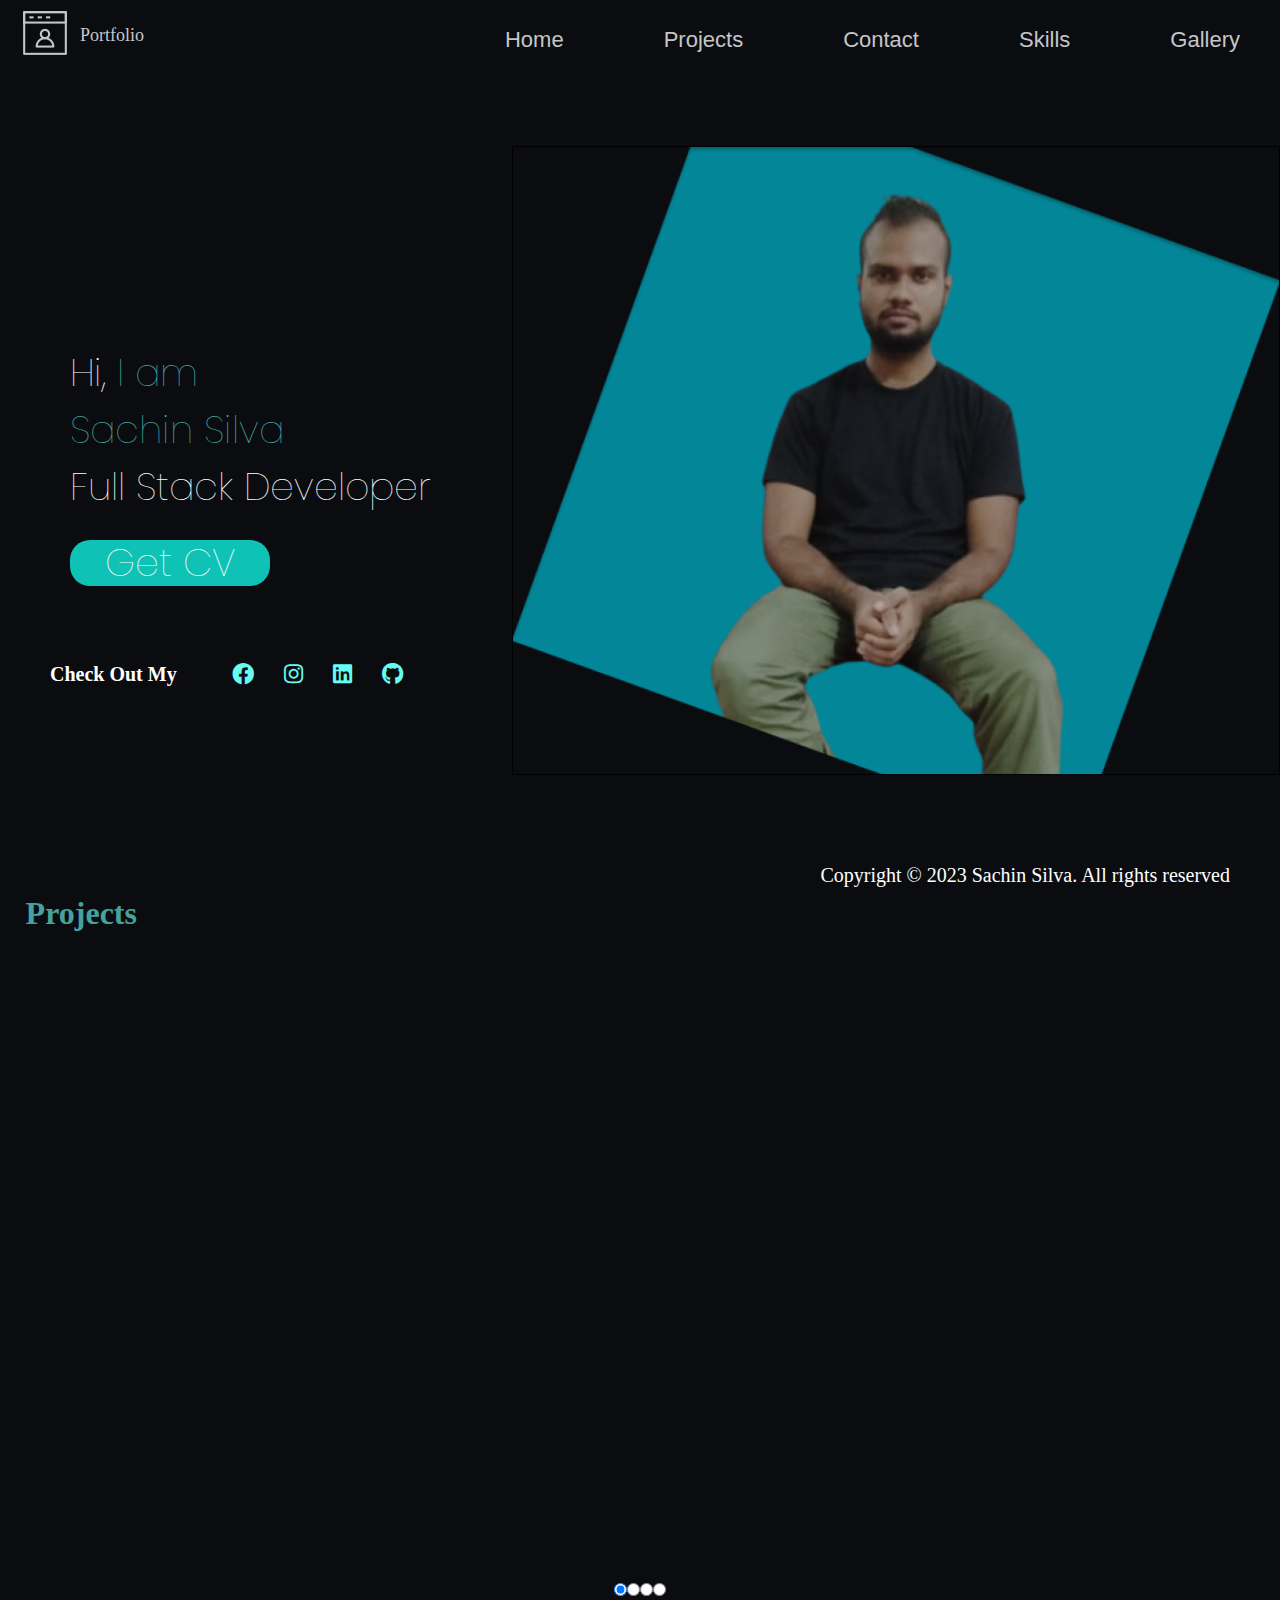
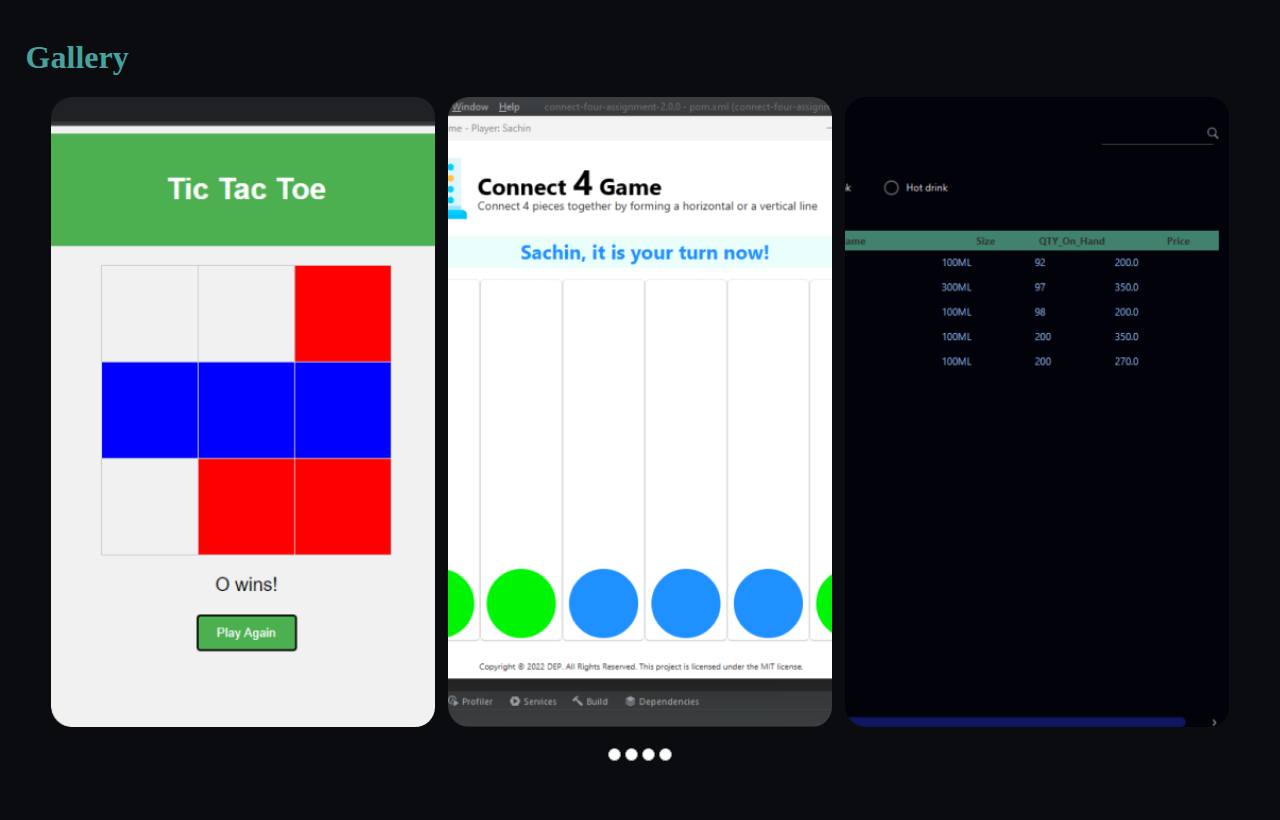
==== index.html @ 9d621dbd "fixed a bug" ====
<!DOCTYPE html>
<html>
<head>

    <meta charset="UTF-8">
    <meta name="viewport"
          content="width=device-width, user-scalable=no, initial-scale=1.0, maximum-scale=1.0, minimum-scale=1.0">
    <meta http-equiv="X-UA-Compatible" content="ie=edge">
    <title>My Profile</title>
    <!--    animate cs-->
    <link
            rel="stylesheet"
            href="https://cdnjs.cloudflare.com/ajax/libs/animate.css/4.1.1/animate.min.css"
    />
    <!--    aos animation-->
    <link href="https://unpkg.com/aos@2.3.1/dist/aos.css" rel="stylesheet">
    <!--    font awesome lib-->
    <link rel="stylesheet" href="assets/lib/fontawesome-free-6.4.0-web/css/all.css">
    <link rel="stylesheet" href="normalize.css">
    <link rel="stylesheet" type="text/css" href="index.css"/>
</head>
<body>
<header class="navbar-section">
    <div class="portfolio-icon">
        <div class="icon-container">
            <img
                    src="assets/icons/icons8-portfolio-website-50.png"
                    alt="portfolio-icon"
            />
        </div>
        <div class="icon-container">
            <h3>Portfolio</h3>
        </div>
    </div>
    <div class="navbar">
        <ul class="nav-links">
            <li>
                <span><a href="#home">Home</a></span>
            </li>
            <li>
                <span><a href="#projects">Projects</a></span>
            </li>
            <li>
                <span><a href="#contact-me">Contact</a></span>
            </li>
            <li>
                <span><a href="#skills">Skills</a></span>
            </li>
            <li>
                <span><a href="#gallery">Gallery</a></span>
            </li>
        </ul>
        <div class="hamburger">
            <div class="line1"></div>
            <div class="line2"></div>
            <div class="line3"></div>
        </div>
    </div>
    <div class="half-screen-menu">
        <ul class="menu-links">
            <li><a href="#home">Home</a></li>
            <li><a href="#projects">Projects</a></li>
            <li><a href="#contact-me">Contact</a></li>
            <li><a href="#skills">Skills</a></li>
            <li><a href="#gallery">Gallery</a></li>
        </ul>
    </div>
</header>

<main>
    <div id="home" class="content">
        <div class="home">
            <section class="left-section ">
                <h1 class="item item-text animate__slideInLeft">Hi, <span class="name ">I am <br>Sachin Silva</span>
                    <br>
                    Full Stack Developer</h1>
                <button class="get-cv item">Get CV</button>
                <p class="description item">
                    A passionate full stack developer <br>
                    from Sri Lanka.
                </p>

                <section class="bottom-section">
                    <div class="icons">
                        <h1 class="check-out">Check Out My</h1>
                        <ul class="social">
                            <li><a target="_blank"
                                   href="https://www.facebook.com/sachiya.sachiyaevil?mibextid=ZbWKwL"><i
                                    class="icon-item fa-brands fa-facebook"></i></a></li>
                            <li><a target="_blank" href="#"><i class="icon-item fa-brands fa-instagram"></i></a></li>
                            <li><a target="_blank" href="#"><i class="icon-item fa-brands fa-linkedin"></i></a></li>
                            <li><a target="_blank" href="https://github.com/SachinSilva99"><i
                                    class="icon-item fa-brands fa-github"></i></a></li>
                        </ul>
                    </div>
                </section>
            </section>
            <section class="right-section"></section>
            <div class="iconss">

                <ul class="social">
                    <li><a target="_blank" href="https://www.facebook.com/sachiya.sachiyaevil?mibextid=ZbWKwL"><i
                            class="icon-item fa-brands fa-facebook"></i></a></li>
                    <li><a target="_blank" href="#"><i class="icon-item fa-brands fa-instagram"></i></a></li>
                    <li><a target="_blank" href="#"><i class="icon-item fa-brands fa-linkedin"></i></a></li>
                    <li><a target="_blank" href="https://github.com/SachinSilva99"><i
                            class="icon-item fa-brands fa-github"></i></a></li>
                </ul>
            </div>
        </div>

    </div>
    <div id="projects" class="content">
        <section class="project-section">
            <h1 class="head-topic">Projects</h1>
            <div class="all-projects" data-aos="fade-right">
                <div class="project">
                    <img class="img" src="assets/projects/restaurantmanagement.png" loading="lazy" alt="restaurantApp">
                    <h1 class="project-topic">Restaurant Management
                        System</h1>
                    <p class="project-des">
                        Stand Alone Application created
                        using javafx and mysql. This is the
                        project I did for my first semester
                        Final.
                    </p>
                    <div class="footer-section">
                        <div class="view-code">View Code</div>
                        <div class="live-code">Live</div>
                    </div>
                </div>
                <div class="project">
                    <img class="img" src="assets/projects/4sconnect.png" loading="lazy" alt="4sconnect">
                    <h1 class="project-topic">4’s Connect Game</h1>
                    <p class="project-des">
                        Stand Alone Application created using javafx.
                        It’s an assignment in OOP module where it has human vs smart AI Player
                    </p>
                    <div class="footer-section">
                        <div class="view-code">View Code</div>
                        <div class="live-code">Live</div>
                    </div>
                </div>
                <div class="project">
                    <img class="img" src="assets/projects/sms.png" loading="lazy" alt="sms">
                    <h1 class="project-topic">Student Management System</h1>
                    <p class="project-des">
                        Terminal Application built using java 1.8 which as an assignment to do
                        for the module Programming Fundamentals.
                    </p>
                    <div class="footer-section">
                        <div class="view-code">View Code</div>
                        <div class="live-code">Live</div>
                    </div>
                </div>
                <div class="project">
                    <img class="img" src="assets/projects/tictactoe.png" loading="lazy" alt="tictactoe">
                    <h1 class="project-topic">Tic Tac Toe</h1>
                    <p class="project-des">
                        I build this web game just to practice and develop my skills in
                        HTML, CSS and JavaScript.
                    </p>
                    <div class="footer-section">
                        <div class="view-code">View Code</div>
                        <div class="live-code">Live</div>
                    </div>
                </div>
                <div class="project">

                    <img class="img" src="assets/projects/tictactoe.png" loading="lazy" alt="tictactoe">
                    <h1 class="project-topic">test 1</h1>
                    <p class="project-des">
                        I build this web game just to practice and develop my skills in
                        HTML, CSS and JavaScript.
                    </p>
                    <div class="footer-section">
                        <div class="view-code">View Code</div>
                        <div class="live-code">Live</div>
                    </div>
                </div>
                <div class="project">
                    <img class="img" src="assets/projects/tictactoe.png" loading="lazy" alt="tictactoe">
                    <h1 class="project-topic">Tes 2</h1>
                    <p class="project-des">
                        I build this web game just to practice and develop my skills in
                        HTML, CSS and JavaScript.
                    </p>
                    <div class="footer-section">
                        <div class="view-code">View Code</div>
                        <div class="live-code">Live</div>
                    </div>
                </div>
            </div>
            <div class="project-buttons">
                <input class="project-button" type="radio" name="p-btn1" id="p-btn1" checked>
                <input class="project-button" type="radio" name="p-btn1" id="p-btn2">
                <input class="project-button" type="radio" name="p-btn1" id="p-btn3">
                <input class="project-button" type="radio" name="p-btn1" id="p-btn4">
            </div>

        </section>

    </div>
    <div class="content" id="contact-me">
        <div class="contact-me">
            <div class="contact-left" data-aos="fade-right"></div>
            <div class="contact-right" data-aos="fade-left">
                <h1 class="contact-text">Contact Me</h1>
                <form action="#" class="fields">
                    <input class="c-fname field" type="text" placeholder="your first name*">
                    <input class="c-lname field" type="text" placeholder="your last name*">
                    <input class="c-phone-number field" type="tel" placeholder="phone number*">
                    <input class="c-email field" type="email" placeholder="phone email*">
                    <textarea class="field" name="message" id="message" cols="30" rows="10"
                              placeholder="your message*"></textarea>
                    <input type="submit" class="submit" value="Submit">
                </form>
            </div>
        </div>
    </div>
    <div class="content" id="skills">
        <div class="skills">
            <h1 id="skills-head" class="head-topic">Skills</h1>
            <div class="skills-section">
                <div class="left-skills" data-aos="fade-right">

                    <label for="html" class="skill-bar-text">HTML</label>
                    <div class="progress-bar-wrapper">
                        <progress id="html" value="100" max="100" class="skill-bar"></progress>
                        <span class="progress-label">100%</span>
                    </div>
                    <label for="css" class="skill-bar-text">CSS</label>
                    <div class="progress-bar-wrapper">
                        <progress id="css" value="90" max="100" class="skill-bar"></progress>
                        <span class="progress-label">90%</span>
                    </div>
                    <label for="js" class="skill-bar-text">JavaScript</label>
                    <div class="progress-bar-wrapper">
                        <progress id="js" value="80" max="100" class="skill-bar"></progress>
                        <span class="progress-label">80%</span>
                    </div>
                    <label for="java" class="skill-bar-text">Java</label>
                    <div class="progress-bar-wrapper">
                        <progress id="java" value="90" max="100" class="skill-bar"></progress>
                        <span class="progress-label">90%</span>
                    </div>
                    <label for="python" class="skill-bar-text">Java</label>
                    <div class="progress-bar-wrapper">
                        <progress id="python" value="70" max="100" class="skill-bar"></progress>
                        <span class="progress-label">70%</span>
                    </div>
                    <label for="GIT" class="skill-bar-text">Java</label>
                    <div class="progress-bar-wrapper">
                        <progress id="GIT" value="90" max="100" class="skill-bar"></progress>
                        <span class="progress-label">90%</span>
                    </div>

                </div>
                <div class="right-skills" data-aos="fade-left">
                    <h1 class="skill-topic">Frameworks</h1>
                    <label for="springboot" class="skill-bar-text">Springboot</label>
                    <div class="progress-bar-wrapper">
                        <progress id="springboot" value="80" max="100" class="skill-bar"></progress>
                        <span class="progress-label">80%</span>
                    </div>
                    <label for="Angular" class="skill-bar-text">Angular</label>
                    <div class="progress-bar-wrapper">
                        <progress id="Angular" value="80" max="100" class="skill-bar"></progress>
                        <span class="progress-label">80%</span>
                    </div>
                    <label for="React" class="skill-bar-text">React</label>
                    <div class="progress-bar-wrapper">
                        <progress id="React" value="80" max="100" class="skill-bar"></progress>
                        <span class="progress-label">80%</span>
                    </div>
                    <h1 class="skill-topic">Databases</h1>
                    <label for="MySQL" class="skill-bar-text">MySQL</label>
                    <div class="progress-bar-wrapper">
                        <progress id="MySQL" value="90" max="100" class="skill-bar"></progress>
                        <span class="progress-label">90%</span>
                    </div>
                    <label for="MongoDB" class="skill-bar-text">MongoDB</label>
                    <div class="progress-bar-wrapper">
                        <progress id="MongoDB" value="80" max="100" class="skill-bar"></progress>
                        <span class="progress-label">80%</span>
                    </div>
                </div>
            </div>
        </div>
    </div>
    <div class="content" id="gallery">
        <div class="gallery">
            <h1 class="head-topic" id="gallery-head-topic">Gallery</h1>
            <div class="gallery-pics">
                <div class="gallery-item"></div>
                <div class="gallery-item"></div>
                <div class="gallery-item"></div>
            </div>
            <div class="gallery-buttons">
                <input type="radio" name="g-btn1" id="g-btn1">
                <input type="radio" name="g-btn2" id="g-btn2">
                <input type="radio" name="g-btn3" id="g-btn3">
                <input type="radio" name="g-btn4" id="g-btn4">
            </div>
        </div>
    </div>
</main>
<footer class="footer">
    <span class="footer-text">Copyright © 2023 Sachin Silva. All rights reserved</span>
</footer>
<!--aos js-->
<script src="https://unpkg.com/aos@2.3.1/dist/aos.js"></script>
<script src="/assets/lib/jquery.js"></script>
<script>
    const hamburger = document.querySelector('.hamburger');
    const halfScreenMenu = document.querySelector('.half-screen-menu');
    const menuLinks = document.querySelectorAll('.menu-links li a');

    hamburger.addEventListener('click', function () {
        halfScreenMenu.classList.toggle('active');
    });
    menuLinks.forEach(function (menuLink) {
        menuLink.addEventListener('click', function () {
            halfScreenMenu.classList.remove('active');
            hamburger.classList.remove('open');
        });
    });
    $(document).ready(function() {
        $('.project').hide();
        $('.project').slice(0, 4).show();

        $('.project-button').on('click', function() {
            const index = $('.project-button').index(this);
            const startIndex = index * 4;
            const endIndex = startIndex + 4;
            $('.project').hide();
            $('.project').slice(startIndex, endIndex).show();
        });
    });
</script>
<!--init aos-->
<script>
    AOS.init();
</script>
</body>
</html>
---- index.css ----
@import url('https://fonts.googleapis.com/css2?family=Poppins&display=swap');

::selection {
    background-color: #0c948a;
    color: black;
}
h1 {
    color: #c5c6c7;
}
.iconss{
    display: none;
}
body {
    margin: 0;
    padding: 0;
    display: flex;
    flex-direction: column;
    min-height: 100vh;
    background-color: #0b0c10;
    font-family: "Roboto", serif;
}

body::-webkit-scrollbar {
    width: 10px;
}

body::-webkit-scrollbar-track {
    background-color: #232F3E;
}

body::-webkit-scrollbar-thumb {
    background-color: #1F4788;
    border-radius: 5px;
}

/*nav start------------------------------------------------*/
.navbar-section {
    z-index: 999;
    position: fixed;
    top: 0;
    left: 0;
    width: 100%;
    height: 70px;
    line-height: 50px;
    display: flex;
    flex-direction: row;
    background-color: #0b0c10;

}

.portfolio-icon {
    /* # border: 1px solid red; */
    display: flex;
    justify-items: center;
    align-items: center;
    padding: 10px;
}

.icon-container {
    padding-left: 10px;
}

.icon-container > img {
    padding-top: 15px;
}

.icon-container > h3 {
    color: #C5C6C7;
    font: 36px roboto;
}
.icon-item{
    color: #66fcf1;
}
.icon-item:hover{
    color: #0c948a;
}

.navbar {
    width: 100%;
}

ul {
    height: 100%;
    width: 100%;
    display: flex;
    list-style: none;
    align-items: center;
    justify-content: flex-end;
}

.navbar > ul > li {
    padding-right: 5em;
    padding-left: 20px;
    padding-bottom: 20px;
    transition: 0.2s ease-in-out;
}

a {
    color: #C5C6C7;
    text-decoration: none;
    font-size: 32px;
    font-family: 'Roboto', sans-serif;
}

.navbar > ul > li:hover > span > a {
    color: #66fcf1;
}

/*nav end------------------------------------------------*/

main {
    flex-grow: 1;
    display: flex;
    flex-direction: column;
    align-items: stretch;
    padding-top: 70px;
    overflow: hidden;
}

.content {
    flex-grow: 1;
    height: calc(
            100vh - 120px
    );
    display: flex;
}

.hamburger {
    display: none;
    cursor: pointer;
    width: 50px;
    height: 50px;
    background-image: url("assets/icons/icons8-menu-50.png");
}


/*home start---------------------------------*/
.home {
    display: flex;
    flex-direction: row;
    width: 100%;
}

.left-section {
    width: 40%;
    display: flex;
    justify-content: center;
    flex-direction: column;
    gap: 0;
}

.item {
    font-size: 48px;
    margin-left: 70px;
    font-weight: lighter;
    font-family: 'Poppins', sans-serif;
    color: #FFFFFF;
    margin-bottom: 30px;

}

.description {
    font-size: xx-large;
    color: #FFFFFF;
}

.name {
    color: #45A29E;
}

.item-text {
    line-height: 1.5;
    padding-bottom: 10px;
}


.get-cv {
    border: none;
    width: 200px;
    border-radius: 20px;
    color: #FFFFFF;
    background-color: #0EC2B5;
}

.get-cv:hover {
    background-color: #0c948a;
}


.item-text {
    flex-shrink: 0;
}

.right-section {
    display: flex;
    width: 60vw;
    background-image: url("assets/images/img.png");
    background-repeat: no-repeat;
    background-size: contain;
    background-position: center;
}

.bottom-section {
    width: 100%;
    position: relative;
}

.icons {
    display: flex;
    flex-direction: row;
    position: absolute;
    top: 100px;
    left: 0;
}

.icons > h1 {
    width: max-content;
}

.social > li {
    margin: 15px;
}


.check-out {
    color: #FFFFFF;
    display: flex;
    align-items: center;
    justify-content: center;
    text-align: center;
    margin-left: 50px;
    flex-shrink: 0; /* Prevent the h1 element from shrinking */
}

/*home  end---------------------------------*/
/*projects  start---------------------------------*/
.project-section {
    display: flex;
    flex-direction: column;
}

.head-topic {
    font-size: xxx-large;
    margin-top: 4%;
    margin-left: 2%;
    color: #45A29E;
}

.all-projects {
    display: flex;
    flex-direction: row;
    width: 100vw;
    height: 70vh;
    align-items: center;
    justify-content: center;
    gap: 10px;
}

.project {
    width: 23vw;
    height: 65vh;
    background-color: #0EC2B5;
    border-radius: 20px;
    display: flex;
    flex-direction: column;
}

.img {
    width: 100%;
    background-image: url("assets/projects/restaurantmanagement.png");
    background-repeat: no-repeat;
    background-size: cover;
}

.project-topic {
    color: #1F2833;
    font-size: xx-large;
    margin: 1em;
}

.project-des {
    color: #FFFFFF;
    font-size: x-large;
    margin: 1em;
}

.footer-section {
    display: flex;
    justify-content: space-between;
    margin-top: auto;
}

.view-code, .live-code {
    color: #C5C6C7;
    font-size: x-large;
    margin: 1em;
    cursor: pointer;
}
.project-buttons{
    display: flex;
    align-items: center;
    justify-content: center;
    width: 100%;
}
/*projects  end---------------------------------*/

/*contact me start--------------------------------------------------*/
.contact-me {
    display: flex;
    flex-direction: row;
}

.contact-left {
    margin-top: 5%;
    background-image: url('assets/images/img.png');
    background-repeat: no-repeat;
    background-size: contain;
    width: 60vw;
    align-content: center;
}

.contact-right {
    flex: 1;
    display: flex;
    align-items: center;

    flex-direction: column;
}

.contact-text {
    font-size: xxx-large;
    color: #45A29E;
}

.field, .submit {
    display: block;
}

#message {
    height: 10vh;
}

input::placeholder, #message::placeholder {
    font-family: "Poppins", serif;
    font-size: x-large;
    color: #000000;
}

.fields {
    display: flex;
    flex-direction: column;
    gap: 1.2vh;
}

.field {
    border: none;
    border-radius: 20px;
    padding: 10px;
    outline: none;
    width: 30vw;
    height: 5vh;
    background-color: #C5C6C7;
    font-size: x-large;
}

input[type="submit"] {
    margin-top: 20px;
    border: none;
    border-radius: 20px;
    padding: 10px 20px;
    background-color: #0EC2B5;
    color: #ffffff;
    cursor: pointer;
    width: 40%;
    font-size: x-large;
    align-self: end;
}

input[type="submit"]:hover {
    background-color: #0c968c;
}

/*contact me end --------------------------------------------------*/


/*skills start --------------------------------------------------*/
.skills {
    display: flex;
    flex-direction: column;
    width: 100%;
}

.skill-bar-text {
    color: white;
}

.skills-section {
    display: flex;
    flex-direction: row;
}

.skill-bar {
    width: 200px;
    height: 20px;
    border-radius: 4px;
    color: #FFFFFF;
}

.item-skill {
    display: flex;
    flex-direction: row;
}

.progress-bar-wrapper {
    display: flex;
    flex-direction: row;
    align-items: center;
}

.skill-bar {
    width: 100%;
}

.progress-label {
    margin-left: 10px;
}


/* For Chrome or Safari */
progress::-webkit-progress-bar {
    background-color: #1F2833;
}

progress::-webkit-progress-value {
    background-color: #66FCF1 !important;
}

.left-skills, .right-skills {
    display: flex;
    flex-direction: column;
    width: 50vw;
    height: 69vh;
    gap: 1.6vh;
    padding: 5vw;
}

.right-skills {
    padding-top: 0;
}

.progress-label {
    color: #FFFFFF;
}

/* For Firefox */
progress {
    background-color: #eee;
}

progress::-moz-progress-bar {
    background-color: #039603 !important;
}

/* For IE10 */
progress {
    background-color: #eee;
}

progress {
    background-color: #039603;
}

/*skills end --------------------------------------------------*/


/*gallery start --------------------------------------------------*/
.gallery{
    display: flex;
    flex-direction: column;
    width: 100vw;
    align-items: center;
    justify-content: center;
}
.gallery-pics{
    display: flex;
    flex-direction: row;
    align-items: center;
    justify-content: center;
    gap:1vw;
}
.gallery-item{
    background-repeat: no-repeat;
    background-size: cover;
    width: 30vw;
    height: 70vh;
    border-radius: 20px;
}
#gallery-head-topic{
    align-self: start;
}

.gallery-item:nth-child(1){
    background-image: url("assets/gallery/Rectangle 21.png");
}
.gallery-item:nth-child(2){
    background-image: url("assets/gallery/Rectangle 22.png");
}
.gallery-item:nth-child(3){
    background-image: url("assets/gallery/Rectangle 23.png");
}
.gallery-buttons{
    margin-top: 20px;
}
.footer {
    width: 100%;
    height: 50px;
    background-color: #0b0c10;
    text-align: left;
    line-height: 50px;
    margin-top: auto;
    bottom: 0;
    position: sticky;
    display: flex;
    justify-content: flex-end;
    font-size: xx-large;
}

.footer-text {
    color: white;
    margin-right: 50px;
}

/*gallery end --------------------------------------------------*/
/* Add your existing CSS styles here */

/* Hide the half-screen menu by default */
.half-screen-menu {
    display: none;
}

/* Add styles for the expanded half-screen menu */
.half-screen-menu.active {
    display: block;
    position: fixed;
    top: 0;
    left: 0;
    width: 50%;
    height: 100%;
    background-color: #66FCF1;
    z-index: 9999;
}

.menu-links {
    display: flex;
    flex-direction: column;
    align-items: center;
    justify-content: center;
    height: 100%;
}

.menu-links li {
    margin-bottom: 20px;
}

.menu-links li a {
    color: #333;
    font-size: 20px;
    text-decoration: none;
}

/* Adjust the styles as needed */




/*laptop*/
@media screen and (max-width: 1440px) {
    .navbar > ul > li {
        padding-right: 5em;
        padding-left: 20px;
        padding-bottom: 20px;
        transition: 0.2s ease-in-out;
    }

    .right-section {
        background-size: contain;
    }

    .item {
        font-size: 48px;
        margin-bottom: 15px;
    }

    .icon-container > h3 {
        font: 18px roboto;
    }

    a {
        font-size: 22px;
    }

    .description {
        display: none;
    }

    .check-out {
        font-size: 20px;
    }

    .icons {
        position: absolute;
        top: 4vh;
        left: 0;
    }

    .footer-text {
        font-size: 20px;
    }

    .project-topic {
        font-size: x-large;
    }

    .project-des {
        font-size: x-large;
        margin: 1em;
    }

    .view-code, .live-code {
        font-size: x-large;
        margin: 1em;
        align-self: end;
    }

    .field {
        margin-left: 3vw;
    }

}

@media screen and (max-width: 1366px) {
    .head-topic{
        font-size: xx-large;
        margin-top: 5vh;
    }
    .navbar > ul > li {
        padding-right: 5em;
        padding-left: 20px;
        padding-bottom: 20px;
        transition: 0.2s ease-in-out;
    }

    .right-section {
        background-size: contain;
    }

    .item {
        font-size: 38px;
        margin-bottom: 15px;
    }

    .icon-container > h3 {
        font: 18px roboto;
    }

    a {
        font-size: 22px;
    }

    .description {
        display: none;
    }

    .check-out {
        font-size: 20px;
    }

    .icons {
        position: absolute;
        top: 30px;
        left: 0;
    }

    .footer-text {
        font-size: 20px;
    }

    .project-des {
        font-size: small;
        margin: 1em;
    }
    .project {
        width: 20vw;
        height: 60vh;
    }

    .img {
        width: 100%;
        background-image: url("assets/projects/restaurantmanagement.png");
        background-repeat: no-repeat;
        background-size: cover;
    }

    .project-topic {
        font-size: large;
    }

    .footer-section {
        display: flex;
        justify-content: space-between;
        position: relative;
        bottom: 0;
    }

    .view-code, .live-code {
        font-size: medium;
    }

    .field {
        margin-left: 3vw;
    }
    #skills-head{
        position: absolute;
    }
    .left-skills{
        margin-top: 6vw;
    }
    .right-skills{
        margin-top: 2vw;
    }
    .skill-bar{
        width: 35vw;
    }
}

@media screen and (max-width: 1024px) {

    .navbar > ul > li {
        padding-right: 3em;
        padding-left: 20px;
        padding-bottom: 20px;
        transition: 0.2s ease-in-out;
    }

    .item-text {
        flex-shrink: 0;
    }

    .right-section {
        background-size: contain;
    }

    .item {
        font-size: 34px;
        margin-bottom: 15px;
    }

    .icon-container > h3 {
        font: 18px roboto;
    }

    a {
        font-size: 22px;
    }

    .description {
        display: none;
    }

    .check-out {
        font-size: 20px;
    }

    .icons {
        position: absolute;
        top: 20px;
        left: 0;
    }

    .footer-text {
        font-size: 20px;
    }

    .icons {
        width: 40%;
    }

    .social > li > a > img {
        width: 30px;
    }

    .social > li {
        margin-right: 0;
        margin-left: 20px;
    }


    .view-code, .live-code {
        margin: 1em;
        align-self: end;
        flex-shrink: 0; /* Prevent the h1 element from shrinking */
    }

    .field {
        margin-left: 5vw;
    }
    .left-skills{
        margin-top: 12vw;
    }
    .right-skills{
        margin-top: 8vw;
    }
    .footer-section, .project-des, .project-topic, .view-code, .live-code{
        font-size: small;

    }

}

/*tab*/
@media screen and (max-width: 994px) {
    .footer-section, .project-des, .project-topic, .view-code, .live-code{
        font-size: small;
    }
    .item-text {
        flex-shrink: 0;
    }

    .navbar > ul > li {
        padding-right: 3em;
        padding-left: 20px;
        padding-bottom: 20px;
        transition: 0.2s ease-in-out;
    }

    .social > li > a > img {
        width: 30px;
    }

    .social > li {
        margin-right: 0;
        margin-left: 20px;
    }

    .right-section {
        background-size: contain;
    }

    .footer-text {
        font-size: 18px;
    }

    .item {
        font-size: 32px;
        margin-bottom: 15px;
    }

    .icon-container > h3 {
        font: 18px roboto;
    }

    a {
        font-size: 22px;
    }

    .description {
        display: none;
    }

    .check-out {
        font-size: 20px;
    }

    .icons {
        position: absolute;
        top: 100px;
        left: 0;
    }

}

/*tab*/
@media screen and (max-width: 768px) {


    .social > li > a > img {
        width: 30px;
    }

    .social > li {
        margin-right: 0;
        margin-left: 100px;
    }

    .navbar > ul {
        display: none;
    }

    a {
        font-size: 26px;
    }

    .footer-text {
        font-size: 18px;
    }

    .description {
        display: none;
    }

    .social > li > a > img {
        width: 30px;
    }

    .social > li {
        margin-right: 0;
        margin-left: 20px;
    }

    .social {
        margin-left: 40px;
    }

    .right-section {
        background-size: contain;
    }

    footer > h4 {
        font-size: larger;
    }

    .get-cv {
        font: x-large Roboto;
    }

    .left-section-container > h1 {
        color: #c5c6c7;
        font: xx-large Roboto;
    }

    .item {
        font-size: 32px;
    }

    .item-text {
        flex-shrink: 0;
    }

    .nav-links {
        width: 60%;
    }

    .nav-links li {
        text-align: center;
        padding: 8px 0;
    }

    .hamburger {
        display: block;
        order: 3; /* Add this line */
        margin-left: auto; /* Add this line */
    }

    .nav-links,
    .nav-links.active {
        display: none;
        flex-direction: column;
    }

    .nav-links.active {
        display: flex;
    }

    .all-projects {
        display: grid;
        grid-template-columns: repeat(2, 1fr); /* Two columns with equal width */
        grid-gap: 5px; /* Adjust the gap value as desired */
    }

    .project {
        border-radius: 10px;
        margin-left: 3vw;
        height: 37vh;
        width: 45vw;
    }

    .img {
        width: 100%;
        height: 150px;
        background-image: url('assets/projects/restaurantmanagement.png');
        background-repeat: no-repeat;
        background-size: cover;

    }

    .project-topic, .project-des, .view-code, .live-code {
        font-size: large;
    }

    .contact-left {
        display: none;
    }

    .field {
        width: 80vw;
        font-size: x-large;
        margin-left: 10vw;
    }

    .fields {
        display: flex;
        flex-direction: column;
        gap: 15px;
        width: 100%;
        align-items: center;
    }

    input[type="submit"] {
        align-self: end;
    }

}

@media screen and (max-width: 766px) {
    .home {
        display: flex;
        flex-direction: column;
    }
    .left-section{
        width: 100%;
    }
    .right-section {
        display: flex;
        width: 100vw;
        height: 690px;
        background-image: url("assets/images/img.png");
        background-repeat: no-repeat;
        background-size: contain;
        background-position: center;
    }
    .icons{
        display: none;
    }
    .iconss{
        display: block;
    }
    .iconss {
        display: flex;
        flex-direction: row;
        align-items: center;
        justify-content: center;
    }
    .item {
        font-size: x-large;
    }

    .get-cv {
        width: 21vh;
    }
    .footer-section, .project-des, .project-topic, .view-code, .live-code{
        font-size: small;
    }
}
@media screen and (max-width: 540px){

    .skills-section{
        display: flex;
        flex-direction: column;
    }
    .footer-section, .project-des, .project-topic, .view-code, .live-code{
        font-size: small;
    }
    .gallery-pics{
        flex-direction: column;
    }
    .gallery-item{
        width: 80vw;
        height: 20vh;
    }
}
/*mobile*/
@media screen and (max-width: 425px) {




    #skills{
        overflow: scroll;
    }
    .skill-bar{
        width: 100%;
    }



    .left-section {

        width: 100vw;
    }

    .item {
        margin: 0 0 0 20px;
        font-size: x-large;
    }

    .project {
        border-radius: 10px;
        margin-left: 6px;
        height: 33vh;
        width: 45vw;
    }

    .img {
        width: 100%;
        height: 17vw;
        background-image: url('assets/projects/restaurantmanagement.png');
        background-repeat: no-repeat;
        background-size: cover;
        flex: 1;
    }

    .project-topic, .project-des, .view-code, .live-code {
        font-size: xx-small;
    }

    .footer-text {
        font-size: xx-small;
    }

    .contact-left {
        display: none;
    }

    .field {
        width: 80vw;
        font-size: x-large;
        margin-left: 10vw;
    }

    .fields {
        display: flex;
        flex-direction: column;
        gap: 15px;
        width: 100%;
        align-items: center;
    }

    input[type="submit"] {
        align-self: end;
    }
    .skills-section{
        flex-direction: column;
    }
    .left-skills{
        margin-top: 0;
    }
    .left-skills, .right-skills{
        width: 100vw;
        height: 100%;
        gap: 5px;
    }
    .right-skills{
        margin-top: 0;
    }
    .progress-bar-wrapper{
        width: 90%;
    }
    #skills-head{
        position: static;
    }
    .footer-section{
        display: none;
    }
    .progress-bar-wrapper{
        height: 1.5vh;
    }
}
@media screen and (max-width: 321px) {
    .footer-text{
        font-size: x-small;
    }
}
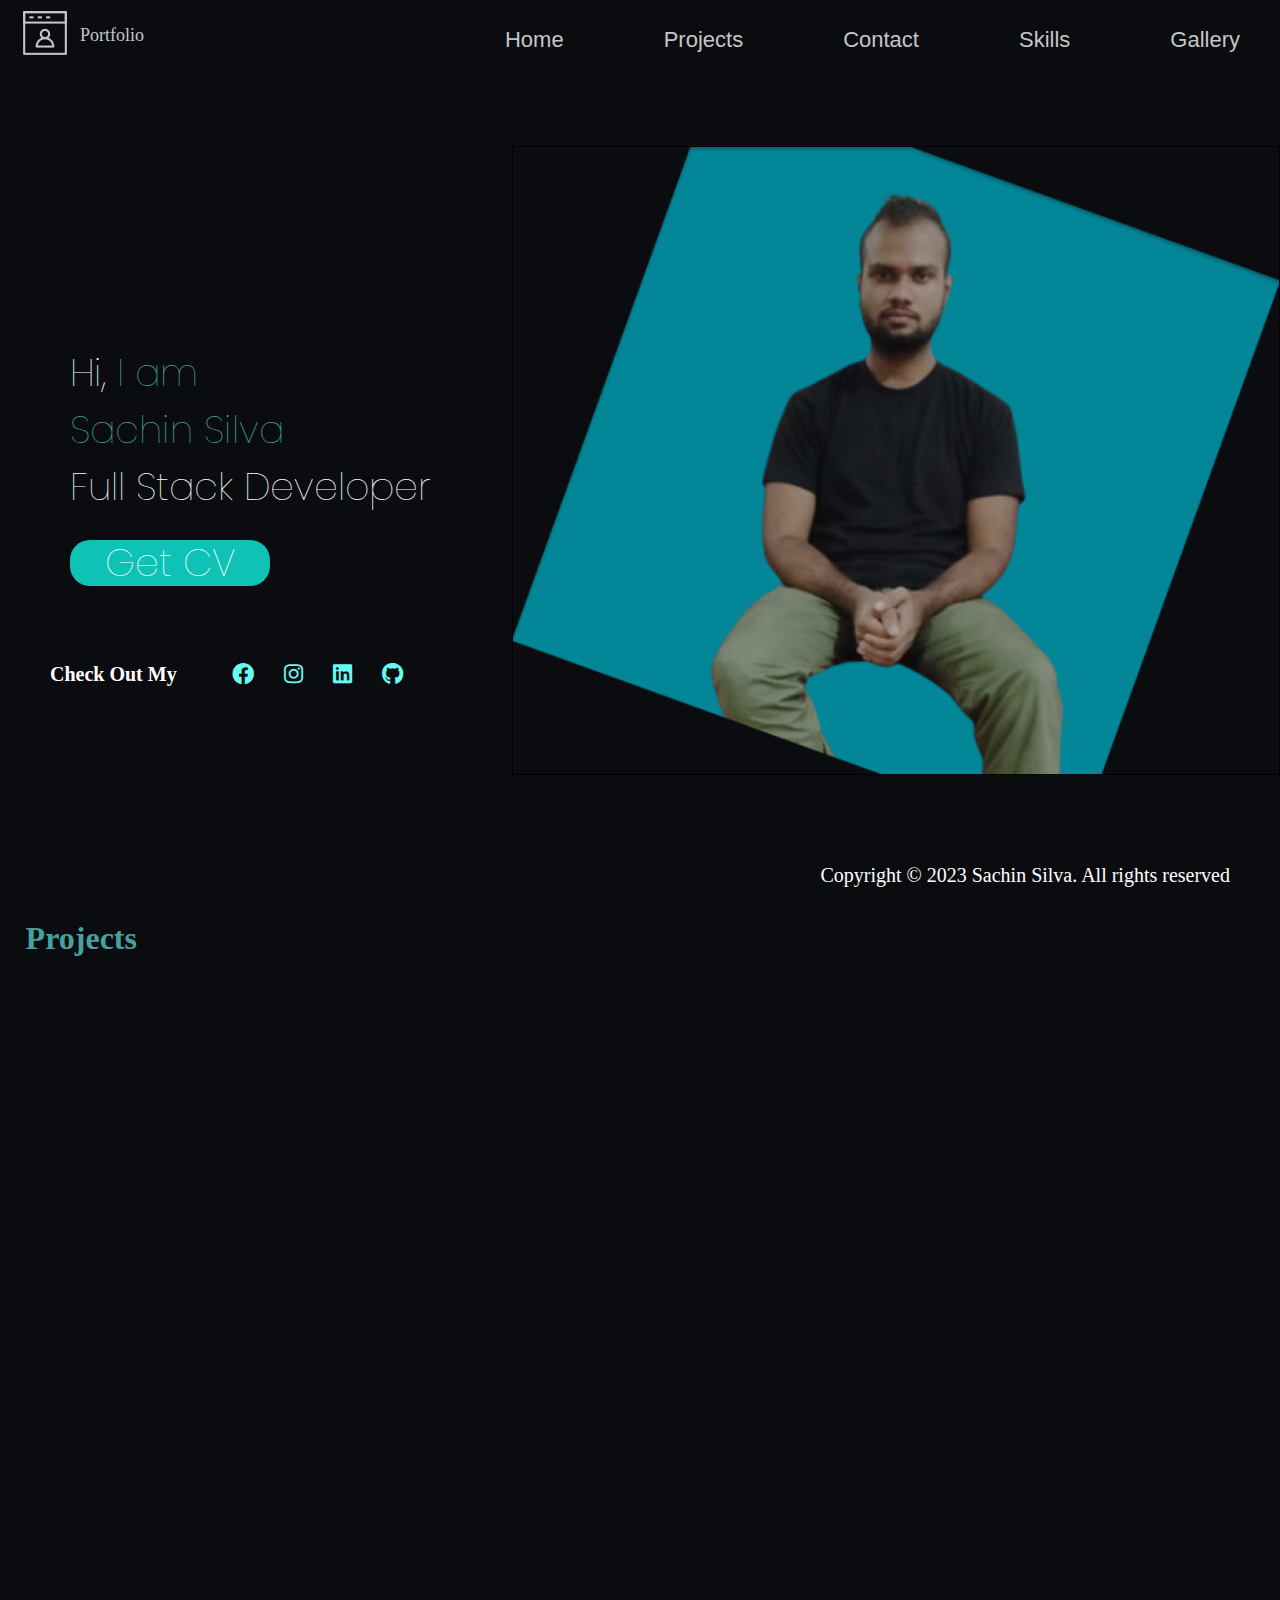
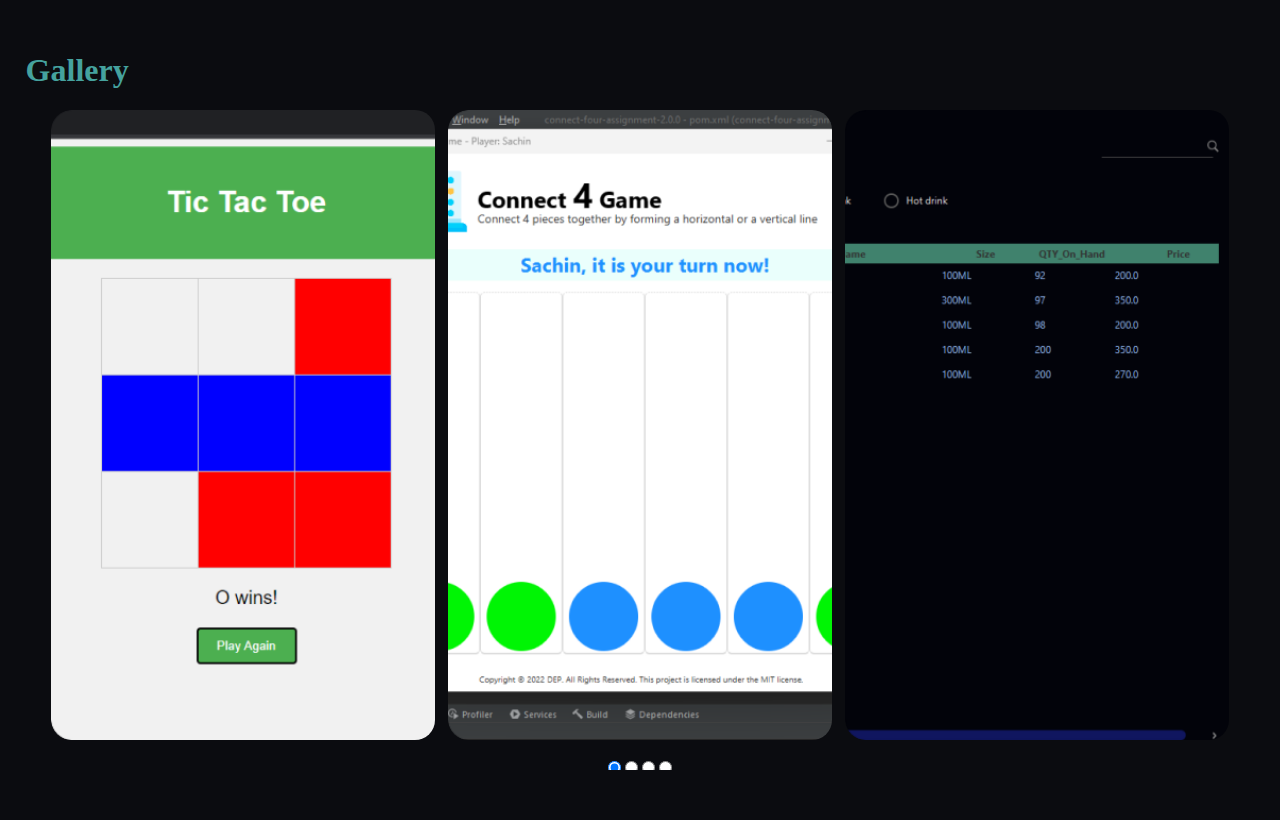
==== commit d2080072: "added all assigments" ====
--- a/index.html
+++ b/index.html
@@ -15,7 +15,7 @@
     <!--    aos animation-->
     <link href="https://unpkg.com/aos@2.3.1/dist/aos.css" rel="stylesheet">
     <!--    font awesome lib-->
-    <link rel="stylesheet" href="assets/lib/fontawesome-free-6.4.0-web/css/all.css">
+    <link rel="stylesheet" href="assets/lib/fontawesome-free-6.4.0-web/css/all.min.css">
     <link rel="stylesheet" href="normalize.css">
     <link rel="stylesheet" type="text/css" href="index.css"/>
 </head>
@@ -68,6 +68,7 @@
 </header>
 
 <main>
+    <!------------------home------------------------------------------>
     <div id="home" class="content">
         <div class="home">
             <section class="left-section ">
@@ -110,6 +111,7 @@
         </div>
 
     </div>
+    <!------------------projects------------------------------------------>
     <div id="projects" class="content">
         <section class="project-section">
             <h1 class="head-topic">Projects</h1>
@@ -166,28 +168,123 @@
                     </div>
                 </div>
                 <div class="project">
-
-                    <img class="img" src="assets/projects/tictactoe.png" loading="lazy" alt="tictactoe">
-                    <h1 class="project-topic">test 1</h1>
-                    <p class="project-des">
-                        I build this web game just to practice and develop my skills in
-                        HTML, CSS and JavaScript.
-                    </p>
-                    <div class="footer-section">
-                        <div class="view-code">View Code</div>
-                        <div class="live-code">Live</div>
-                    </div>
-                </div>
-                <div class="project">
-                    <img class="img" src="assets/projects/tictactoe.png" loading="lazy" alt="tictactoe">
-                    <h1 class="project-topic">Tes 2</h1>
-                    <p class="project-des">
-                        I build this web game just to practice and develop my skills in
-                        HTML, CSS and JavaScript.
-                    </p>
-                    <div class="footer-section">
-                        <div class="view-code">View Code</div>
-                        <div class="live-code">Live</div>
+                    <img class="img" src="assets/projects/htmlonly.png" loading="lazy" alt="tictactoe">
+                    <h1 class="project-topic">Assignment 02</h1>
+                    <p class="project-des">
+                        This assignment is about creating the structure using HTML
+                    </p>
+                    <div class="footer-section">
+                        <a href="https://github.com/SachinSilva99/profile-html-only" target="_blank">
+                            <div class="view-code">View Code</div>
+                        </a>
+                        <a href="https://sachinsilva99.github.io/profile-html-only/" target="_blank">
+                            <div class="view-code">Live</div>
+                        </a>
+                    </div>
+                </div>
+                <div class="project">
+                    <img class="img" src="assets/projects/assignment-03.png" loading="lazy" alt="tictactoe">
+                    <h1 class="project-topic">Assignment 03</h1>
+                    <p class="project-des">
+                        This assignment is about using css
+                    </p>
+                    <div class="footer-section">
+                        <a href="https://github.com/SachinSilva99/css-assignments" target="_blank">
+                            <div class="view-code">View Code</div>
+                        </a>
+                        <a href="https://sachinsilva99.github.io/css-assignments/" target="_blank">
+                            <div class="view-code">Live</div>
+                        </a>
+                    </div>
+                </div>
+                <div class="project">
+                    <img class="img" src="assets/projects/assignment-04.png" loading="lazy" alt="tictactoe">
+                    <h1 class="project-topic">Assignment 04</h1>
+                    <p class="project-des">
+                        This assignment is about using css animations
+                    </p>
+                    <div class="footer-section">
+                        <a href="https://github.com/SachinSilva99/Assignemnt-04" target="_blank">
+                            <div class="view-code">View Code</div>
+                        </a>
+                        <a href="https://sachinsilva99.github.io/Assignemnt-04/" target="_blank">
+                            <div class="view-code">Live</div>
+                        </a>
+                    </div>
+                </div>
+                <div class="project">
+                    <img class="img" src="assets/projects/assignment-07.png" loading="lazy" alt="tictactoe">
+                    <h1 class="project-topic">Assignment 07</h1>
+                    <p class="project-des">
+                        Single Page Application
+                    </p>
+                    <div class="footer-section">
+                        <a href="https://github.com/SachinSilva99/pos-design-singlepage" target="_blank">
+                            <div class="view-code">View Code</div>
+                        </a>
+                        <a href="https://sachinsilva99.github.io/pos-design-singlepage/" target="_blank">
+                            <div class="view-code">Live</div>
+                        </a>
+                    </div>
+                </div>
+                <div class="project">
+                    <img class="img" src="assets/projects/assignment-08.png" loading="lazy" alt="tictactoe">
+                    <h1 class="project-topic">Assignment 08</h1>
+                    <p class="project-des">
+                        Js Animation
+                    </p>
+                    <div class="footer-section">
+                        <a href="https://github.com/SachinSilva99/assignment-08" target="_blank">
+                            <div class="view-code">View Code</div>
+                        </a>
+                        <a href="https://sachinsilva99.github.io/assignment-08/" target="_blank">
+                            <div class="view-code">Live</div>
+                        </a>
+                    </div>
+                </div>
+                <div class="project">
+                    <img class="img" src="assets/projects/nightrider.png" loading="lazy" alt="tictactoe">
+                    <h1 class="project-topic">Assignment 09</h1>
+                    <p class="project-des">
+                        Created using JavaScript Animation
+                    </p>
+                    <div class="footer-section">
+                        <a href="https://github.com/SachinSilva99/nightrider-lights" target="_blank">
+                            <div class="view-code">View Code</div>
+                        </a>
+                        <a href="https://sachinsilva99.github.io/nightrider-lights/" target="_blank">
+                            <div class="view-code">Live</div>
+                        </a>
+                    </div>
+                </div>
+                <div class="project">
+                    <img class="img" src="assets/projects/cal.png" loading="lazy" alt="tictactoe">
+                    <h1 class="project-topic">Assignment 10</h1>
+                    <p class="project-des">
+                        Created a Calculator using JavaScript
+                    </p>
+                    <div class="footer-section">
+                        <a href="https://github.com/SachinSilva99/cal-html" target="_blank">
+                            <div class="view-code">View Code</div>
+                        </a>
+                        <a href="https://sachinsilva99.github.io/cal-html/" target="_blank">
+                            <div class="view-code">Live</div>
+                        </a>
+                    </div>
+                </div>
+                <div class="project">
+                    <img class="img" src="assets/projects/assignment-11.png" loading="lazy" alt="tictactoe">
+                    <h1 class="project-topic">Assignment 11</h1>
+                    <p class="project-des">
+                        Pos created  using JavaScript, In Memory
+                    </p>
+                    <div class="footer-section">
+                        <a href="https://github.com/SachinSilva99/in-memory-pos" target="_blank">
+                            <div class="view-code">View Code</div>
+                        </a>
+                        <a href="https://sachinsilva99.github.io/in-memory-pos/" target="_blank">
+                            <div class="view-code">Live</div>
+                        </a>
                     </div>
                 </div>
             </div>
@@ -201,6 +298,7 @@
         </section>
 
     </div>
+    <!------------------contact-me------------------------------------------>
     <div class="content" id="contact-me">
         <div class="contact-me">
             <div class="contact-left" data-aos="fade-right"></div>
@@ -218,6 +316,7 @@
             </div>
         </div>
     </div>
+    <!------------------skills------------------------------------------>
     <div class="content" id="skills">
         <div class="skills">
             <h1 id="skills-head" class="head-topic">Skills</h1>
@@ -288,6 +387,7 @@
             </div>
         </div>
     </div>
+    <!------------------gallery------------------------------------------>
     <div class="content" id="gallery">
         <div class="gallery">
             <h1 class="head-topic" id="gallery-head-topic">Gallery</h1>
@@ -297,10 +397,10 @@
                 <div class="gallery-item"></div>
             </div>
             <div class="gallery-buttons">
-                <input type="radio" name="g-btn1" id="g-btn1">
-                <input type="radio" name="g-btn2" id="g-btn2">
-                <input type="radio" name="g-btn3" id="g-btn3">
-                <input type="radio" name="g-btn4" id="g-btn4">
+                <input type="radio" name="g-btn1" id="g-btn1" checked>
+                <input type="radio" name="g-btn1" id="g-btn2">
+                <input type="radio" name="g-btn1" id="g-btn3">
+                <input type="radio" name="g-btn1" id="g-btn4">
             </div>
         </div>
     </div>
@@ -310,7 +410,12 @@
 </footer>
 <!--aos js-->
 <script src="https://unpkg.com/aos@2.3.1/dist/aos.js"></script>
-<script src="/assets/lib/jquery.js"></script>
+<script src="assets/lib/jquery.js"></script>
+
+<!--init aos-->
+<script>
+    AOS.init();
+</script>
 <script>
     const hamburger = document.querySelector('.hamburger');
     const halfScreenMenu = document.querySelector('.half-screen-menu');
@@ -325,11 +430,11 @@
             hamburger.classList.remove('open');
         });
     });
-    $(document).ready(function() {
+    $(document).ready(function () {
         $('.project').hide();
         $('.project').slice(0, 4).show();
 
-        $('.project-button').on('click', function() {
+        $('.project-button').on('click', function () {
             const index = $('.project-button').index(this);
             const startIndex = index * 4;
             const endIndex = startIndex + 4;
@@ -338,9 +443,5 @@
         });
     });
 </script>
-<!--init aos-->
-<script>
-    AOS.init();
-</script>
 </body>
 </html>
--- a/assets/lib/fontawesome-free-6.4.0-web/css/all.min.css
+++ b/assets/lib/fontawesome-free-6.4.0-web/css/all.min.css
@@ -0,0 +1,9 @@
+/*!
+ * Font Awesome Free 6.4.0 by @fontawesome - https://fontawesome.com
+ * License - https://fontawesome.com/license/free (Icons: CC BY 4.0, Fonts: SIL OFL 1.1, Code: MIT License)
+ * Copyright 2023 Fonticons, Inc.
+ */
+.fa{font-family:var(--fa-style-family,"Font Awesome 6 Free");font-weight:var(--fa-style,900)}.fa,.fa-brands,.fa-classic,.fa-regular,.fa-sharp,.fa-solid,.fab,.far,.fas{-moz-osx-font-smoothing:grayscale;-webkit-font-smoothing:antialiased;display:var(--fa-display,inline-block);font-style:normal;font-variant:normal;line-height:1;text-rendering:auto}.fa-classic,.fa-regular,.fa-solid,.far,.fas{font-family:"Font Awesome 6 Free"}.fa-brands,.fab{font-family:"Font Awesome 6 Brands"}.fa-1x{font-size:1em}.fa-2x{font-size:2em}.fa-3x{font-size:3em}.fa-4x{font-size:4em}.fa-5x{font-size:5em}.fa-6x{font-size:6em}.fa-7x{font-size:7em}.fa-8x{font-size:8em}.fa-9x{font-size:9em}.fa-10x{font-size:10em}.fa-2xs{font-size:.625em;line-height:.1em;vertical-align:.225em}.fa-xs{font-size:.75em;line-height:.08333em;vertical-align:.125em}.fa-sm{font-size:.875em;line-height:.07143em;vertical-align:.05357em}.fa-lg{font-size:1.25em;line-height:.05em;vertical-align:-.075em}.fa-xl{font-size:1.5em;line-height:.04167em;vertical-align:-.125em}.fa-2xl{font-size:2em;line-height:.03125em;vertical-align:-.1875em}.fa-fw{text-align:center;width:1.25em}.fa-ul{list-style-type:none;margin-left:var(--fa-li-margin,2.5em);padding-left:0}.fa-ul>li{position:relative}.fa-li{left:calc(var(--fa-li-width, 2em)*-1);position:absolute;text-align:center;width:var(--fa-li-width,2em);line-height:inherit}.fa-border{border-radius:var(--fa-border-radius,.1em);border:var(--fa-border-width,.08em) var(--fa-border-style,solid) var(--fa-border-color,#eee);padding:var(--fa-border-padding,.2em .25em .15em)}.fa-pull-left{float:left;margin-right:var(--fa-pull-margin,.3em)}.fa-pull-right{float:right;margin-left:var(--fa-pull-margin,.3em)}.fa-beat{-webkit-animation-name:fa-beat;animation-name:fa-beat;-webkit-animation-delay:var(--fa-animation-delay,0s);animation-delay:var(--fa-animation-delay,0s);-webkit-animation-direction:var(--fa-animation-direction,normal);animation-direction:var(--fa-animation-direction,normal);-webkit-animation-duration:var(--fa-animation-duration,1s);animation-duration:var(--fa-animation-duration,1s);-webkit-animation-iteration-count:var(--fa-animation-iteration-count,infinite);animation-iteration-count:var(--fa-animation-iteration-count,infinite);-webkit-animation-timing-function:var(--fa-animation-timing,ease-in-out);animation-timing-function:var(--fa-animation-timing,ease-in-out)}.fa-bounce{-webkit-animation-name:fa-bounce;animation-name:fa-bounce;-webkit-animation-delay:var(--fa-animation-delay,0s);animation-delay:var(--fa-animation-delay,0s);-webkit-animation-direction:var(--fa-animation-direction,normal);animation-direction:var(--fa-animation-direction,normal);-webkit-animation-duration:var(--fa-animation-duration,1s);animation-duration:var(--fa-animation-duration,1s);-webkit-animation-iteration-count:var(--fa-animation-iteration-count,infinite);animation-iteration-count:var(--fa-animation-iteration-count,infinite);-webkit-animation-timing-function:var(--fa-animation-timing,cubic-bezier(.28,.84,.42,1));animation-timing-function:var(--fa-animation-timing,cubic-bezier(.28,.84,.42,1))}.fa-fade{-webkit-animation-name:fa-fade;animation-name:fa-fade;-webkit-animation-iteration-count:var(--fa-animation-iteration-count,infinite);animation-iteration-count:var(--fa-animation-iteration-count,infinite);-webkit-animation-timing-function:var(--fa-animation-timing,cubic-bezier(.4,0,.6,1));animation-timing-function:var(--fa-animation-timing,cubic-bezier(.4,0,.6,1))}.fa-beat-fade,.fa-fade{-webkit-animation-delay:var(--fa-animation-delay,0s);animation-delay:var(--fa-animation-delay,0s);-webkit-animation-direction:var(--fa-animation-direction,normal);animation-direction:var(--fa-animation-direction,normal);-webkit-animation-duration:var(--fa-animation-duration,1s);animation-duration:var(--fa-animation-duration,1s)}.fa-beat-fade{-webkit-animation-name:fa-beat-fade;animation-name:fa-beat-fade;-webkit-animation-iteration-count:var(--fa-animation-iteration-count,infinite);animation-iteration-count:var(--fa-animation-iteration-count,infinite);-webkit-animation-timing-function:var(--fa-animation-timing,cubic-bezier(.4,0,.6,1));animation-timing-function:var(--fa-animation-timing,cubic-bezier(.4,0,.6,1))}.fa-flip{-webkit-animation-name:fa-flip;animation-name:fa-flip;-webkit-animation-delay:var(--fa-animation-delay,0s);animation-delay:var(--fa-animation-delay,0s);-webkit-animation-direction:var(--fa-animation-direction,normal);animation-direction:var(--fa-animation-direction,normal);-webkit-animation-duration:var(--fa-animation-duration,1s);animation-duration:var(--fa-animation-duration,1s);-webkit-animation-iteration-count:var(--fa-animation-iteration-count,infinite);animation-iteration-count:var(--fa-animation-iteration-count,infinite);-webkit-animation-timing-function:var(--fa-animation-timing,ease-in-out);animation-timing-function:var(--fa-animation-timing,ease-in-out)}.fa-shake{-webkit-animation-name:fa-shake;animation-name:fa-shake;-webkit-animation-duration:var(--fa-animation-duration,1s);animation-duration:var(--fa-animation-duration,1s);-webkit-animation-iteration-count:var(--fa-animation-iteration-count,infinite);animation-iteration-count:var(--fa-animation-iteration-count,infinite);-webkit-animation-timing-function:var(--fa-animation-timing,linear);animation-timing-function:var(--fa-animation-timing,linear)}.fa-shake,.fa-spin{-webkit-animation-delay:var(--fa-animation-delay,0s);animation-delay:var(--fa-animation-delay,0s);-webkit-animation-direction:var(--fa-animation-direction,normal);animation-direction:var(--fa-animation-direction,normal)}.fa-spin{-webkit-animation-name:fa-spin;animation-name:fa-spin;-webkit-animation-duration:var(--fa-animation-duration,2s);animation-duration:var(--fa-animation-duration,2s);-webkit-animation-iteration-count:var(--fa-animation-iteration-count,infinite);animation-iteration-count:var(--fa-animation-iteration-count,infinite);-webkit-animation-timing-function:var(--fa-animation-timing,linear);animation-timing-function:var(--fa-animation-timing,linear)}.fa-spin-reverse{--fa-animation-direction:reverse}.fa-pulse,.fa-spin-pulse{-webkit-animation-name:fa-spin;animation-name:fa-spin;-webkit-animation-direction:var(--fa-animation-direction,normal);animation-direction:var(--fa-animation-direction,normal);-webkit-animation-duration:var(--fa-animation-duration,1s);animation-duration:var(--fa-animation-duration,1s);-webkit-animation-iteration-count:var(--fa-animation-iteration-count,infinite);animation-iteration-count:var(--fa-animation-iteration-count,infinite);-webkit-animation-timing-function:var(--fa-animation-timing,steps(8));animation-timing-function:var(--fa-animation-timing,steps(8))}@media (prefers-reduced-motion:reduce){.fa-beat,.fa-beat-fade,.fa-bounce,.fa-fade,.fa-flip,.fa-pulse,.fa-shake,.fa-spin,.fa-spin-pulse{-webkit-animation-delay:-1ms;animation-delay:-1ms;-webkit-animation-duration:1ms;animation-duration:1ms;-webkit-animation-iteration-count:1;animation-iteration-count:1;-webkit-transition-delay:0s;transition-delay:0s;-webkit-transition-duration:0s;transition-duration:0s}}@-webkit-keyframes fa-beat{0%,90%{-webkit-transform:scale(1);transform:scale(1)}45%{-webkit-transform:scale(var(--fa-beat-scale,1.25));transform:scale(var(--fa-beat-scale,1.25))}}@keyframes fa-beat{0%,90%{-webkit-transform:scale(1);transform:scale(1)}45%{-webkit-transform:scale(var(--fa-beat-scale,1.25));transform:scale(var(--fa-beat-scale,1.25))}}@-webkit-keyframes fa-bounce{0%{-webkit-transform:scale(1) translateY(0);transform:scale(1) translateY(0)}10%{-webkit-transform:scale(var(--fa-bounce-start-scale-x,1.1),var(--fa-bounce-start-scale-y,.9)) translateY(0);transform:scale(var(--fa-bounce-start-scale-x,1.1),var(--fa-bounce-start-scale-y,.9)) translateY(0)}30%{-webkit-transform:scale(var(--fa-bounce-jump-scale-x,.9),var(--fa-bounce-jump-scale-y,1.1)) translateY(var(--fa-bounce-height,-.5em));transform:scale(var(--fa-bounce-jump-scale-x,.9),var(--fa-bounce-jump-scale-y,1.1)) translateY(var(--fa-bounce-height,-.5em))}50%{-webkit-transform:scale(var(--fa-bounce-land-scale-x,1.05),var(--fa-bounce-land-scale-y,.95)) translateY(0);transform:scale(var(--fa-bounce-land-scale-x,1.05),var(--fa-bounce-land-scale-y,.95)) translateY(0)}57%{-webkit-transform:scale(1) translateY(var(--fa-bounce-rebound,-.125em));transform:scale(1) translateY(var(--fa-bounce-rebound,-.125em))}64%{-webkit-transform:scale(1) translateY(0);transform:scale(1) translateY(0)}to{-webkit-transform:scale(1) translateY(0);transform:scale(1) translateY(0)}}@keyframes fa-bounce{0%{-webkit-transform:scale(1) translateY(0);transform:scale(1) translateY(0)}10%{-webkit-transform:scale(var(--fa-bounce-start-scale-x,1.1),var(--fa-bounce-start-scale-y,.9)) translateY(0);transform:scale(var(--fa-bounce-start-scale-x,1.1),var(--fa-bounce-start-scale-y,.9)) translateY(0)}30%{-webkit-transform:scale(var(--fa-bounce-jump-scale-x,.9),var(--fa-bounce-jump-scale-y,1.1)) translateY(var(--fa-bounce-height,-.5em));transform:scale(var(--fa-bounce-jump-scale-x,.9),var(--fa-bounce-jump-scale-y,1.1)) translateY(var(--fa-bounce-height,-.5em))}50%{-webkit-transform:scale(var(--fa-bounce-land-scale-x,1.05),var(--fa-bounce-land-scale-y,.95)) translateY(0);transform:scale(var(--fa-bounce-land-scale-x,1.05),var(--fa-bounce-land-scale-y,.95)) translateY(0)}57%{-webkit-transform:scale(1) translateY(var(--fa-bounce-rebound,-.125em));transform:scale(1) translateY(var(--fa-bounce-rebound,-.125em))}64%{-webkit-transform:scale(1) translateY(0);transform:scale(1) translateY(0)}to{-webkit-transform:scale(1) translateY(0);transform:scale(1) translateY(0)}}@-webkit-keyframes fa-fade{50%{opacity:var(--fa-fade-opacity,.4)}}@keyframes fa-fade{50%{opacity:var(--fa-fade-opacity,.4)}}@-webkit-keyframes fa-beat-fade{0%,to{opacity:var(--fa-beat-fade-opacity,.4);-webkit-transform:scale(1);transform:scale(1)}50%{opacity:1;-webkit-transform:scale(var(--fa-beat-fade-scale,1.125));transform:scale(var(--fa-beat-fade-scale,1.125))}}@keyframes fa-beat-fade{0%,to{opacity:var(--fa-beat-fade-opacity,.4);-webkit-transform:scale(1);transform:scale(1)}50%{opacity:1;-webkit-transform:scale(var(--fa-beat-fade-scale,1.125));transform:scale(var(--fa-beat-fade-scale,1.125))}}@-webkit-keyframes fa-flip{50%{-webkit-transform:rotate3d(var(--fa-flip-x,0),var(--fa-flip-y,1),var(--fa-flip-z,0),var(--fa-flip-angle,-180deg));transform:rotate3d(var(--fa-flip-x,0),var(--fa-flip-y,1),var(--fa-flip-z,0),var(--fa-flip-angle,-180deg))}}@keyframes fa-flip{50%{-webkit-transform:rotate3d(var(--fa-flip-x,0),var(--fa-flip-y,1),var(--fa-flip-z,0),var(--fa-flip-angle,-180deg));transform:rotate3d(var(--fa-flip-x,0),var(--fa-flip-y,1),var(--fa-flip-z,0),var(--fa-flip-angle,-180deg))}}@-webkit-keyframes fa-shake{0%{-webkit-transform:rotate(-15deg);transform:rotate(-15deg)}4%{-webkit-transform:rotate(15deg);transform:rotate(15deg)}8%,24%{-webkit-transform:rotate(-18deg);transform:rotate(-18deg)}12%,28%{-webkit-transform:rotate(18deg);transform:rotate(18deg)}16%{-webkit-transform:rotate(-22deg);transform:rotate(-22deg)}20%{-webkit-transform:rotate(22deg);transform:rotate(22deg)}32%{-webkit-transform:rotate(-12deg);transform:rotate(-12deg)}36%{-webkit-transform:rotate(12deg);transform:rotate(12deg)}40%,to{-webkit-transform:rotate(0deg);transform:rotate(0deg)}}@keyframes fa-shake{0%{-webkit-transform:rotate(-15deg);transform:rotate(-15deg)}4%{-webkit-transform:rotate(15deg);transform:rotate(15deg)}8%,24%{-webkit-transform:rotate(-18deg);transform:rotate(-18deg)}12%,28%{-webkit-transform:rotate(18deg);transform:rotate(18deg)}16%{-webkit-transform:rotate(-22deg);transform:rotate(-22deg)}20%{-webkit-transform:rotate(22deg);transform:rotate(22deg)}32%{-webkit-transform:rotate(-12deg);transform:rotate(-12deg)}36%{-webkit-transform:rotate(12deg);transform:rotate(12deg)}40%,to{-webkit-transform:rotate(0deg);transform:rotate(0deg)}}@-webkit-keyframes fa-spin{0%{-webkit-transform:rotate(0deg);transform:rotate(0deg)}to{-webkit-transform:rotate(1turn);transform:rotate(1turn)}}@keyframes fa-spin{0%{-webkit-transform:rotate(0deg);transform:rotate(0deg)}to{-webkit-transform:rotate(1turn);transform:rotate(1turn)}}.fa-rotate-90{-webkit-transform:rotate(90deg);transform:rotate(90deg)}.fa-rotate-180{-webkit-transform:rotate(180deg);transform:rotate(180deg)}.fa-rotate-270{-webkit-transform:rotate(270deg);transform:rotate(270deg)}.fa-flip-horizontal{-webkit-transform:scaleX(-1);transform:scaleX(-1)}.fa-flip-vertical{-webkit-transform:scaleY(-1);transform:scaleY(-1)}.fa-flip-both,.fa-flip-horizontal.fa-flip-vertical{-webkit-transform:scale(-1);transform:scale(-1)}.fa-rotate-by{-webkit-transform:rotate(var(--fa-rotate-angle,none));transform:rotate(var(--fa-rotate-angle,none))}.fa-stack{display:inline-block;height:2em;line-height:2em;position:relative;vertical-align:middle;width:2.5em}.fa-stack-1x,.fa-stack-2x{left:0;position:absolute;text-align:center;width:100%;z-index:var(--fa-stack-z-index,auto)}.fa-stack-1x{line-height:inherit}.fa-stack-2x{font-size:2em}.fa-inverse{color:var(--fa-inverse,#fff)}
+
+.fa-0:before{content:"\30"}.fa-1:before{content:"\31"}.fa-2:before{content:"\32"}.fa-3:before{content:"\33"}.fa-4:before{content:"\34"}.fa-5:before{content:"\35"}.fa-6:before{content:"\36"}.fa-7:before{content:"\37"}.fa-8:before{content:"\38"}.fa-9:before{content:"\39"}.fa-fill-drip:before{content:"\f576"}.fa-arrows-to-circle:before{content:"\e4bd"}.fa-chevron-circle-right:before,.fa-circle-chevron-right:before{content:"\f138"}.fa-at:before{content:"\40"}.fa-trash-alt:before,.fa-trash-can:before{content:"\f2ed"}.fa-text-height:before{content:"\f034"}.fa-user-times:before,.fa-user-xmark:before{content:"\f235"}.fa-stethoscope:before{content:"\f0f1"}.fa-comment-alt:before,.fa-message:before{content:"\f27a"}.fa-info:before{content:"\f129"}.fa-compress-alt:before,.fa-down-left-and-up-right-to-center:before{content:"\f422"}.fa-explosion:before{content:"\e4e9"}.fa-file-alt:before,.fa-file-lines:before,.fa-file-text:before{content:"\f15c"}.fa-wave-square:before{content:"\f83e"}.fa-ring:before{content:"\f70b"}.fa-building-un:before{content:"\e4d9"}.fa-dice-three:before{content:"\f527"}.fa-calendar-alt:before,.fa-calendar-days:before{content:"\f073"}.fa-anchor-circle-check:before{content:"\e4aa"}.fa-building-circle-arrow-right:before{content:"\e4d1"}.fa-volleyball-ball:before,.fa-volleyball:before{content:"\f45f"}.fa-arrows-up-to-line:before{content:"\e4c2"}.fa-sort-desc:before,.fa-sort-down:before{content:"\f0dd"}.fa-circle-minus:before,.fa-minus-circle:before{content:"\f056"}.fa-door-open:before{content:"\f52b"}.fa-right-from-bracket:before,.fa-sign-out-alt:before{content:"\f2f5"}.fa-atom:before{content:"\f5d2"}.fa-soap:before{content:"\e06e"}.fa-heart-music-camera-bolt:before,.fa-icons:before{content:"\f86d"}.fa-microphone-alt-slash:before,.fa-microphone-lines-slash:before{content:"\f539"}.fa-bridge-circle-check:before{content:"\e4c9"}.fa-pump-medical:before{content:"\e06a"}.fa-fingerprint:before{content:"\f577"}.fa-hand-point-right:before{content:"\f0a4"}.fa-magnifying-glass-location:before,.fa-search-location:before{content:"\f689"}.fa-forward-step:before,.fa-step-forward:before{content:"\f051"}.fa-face-smile-beam:before,.fa-smile-beam:before{content:"\f5b8"}.fa-flag-checkered:before{content:"\f11e"}.fa-football-ball:before,.fa-football:before{content:"\f44e"}.fa-school-circle-exclamation:before{content:"\e56c"}.fa-crop:before{content:"\f125"}.fa-angle-double-down:before,.fa-angles-down:before{content:"\f103"}.fa-users-rectangle:before{content:"\e594"}.fa-people-roof:before{content:"\e537"}.fa-people-line:before{content:"\e534"}.fa-beer-mug-empty:before,.fa-beer:before{content:"\f0fc"}.fa-diagram-predecessor:before{content:"\e477"}.fa-arrow-up-long:before,.fa-long-arrow-up:before{content:"\f176"}.fa-burn:before,.fa-fire-flame-simple:before{content:"\f46a"}.fa-male:before,.fa-person:before{content:"\f183"}.fa-laptop:before{content:"\f109"}.fa-file-csv:before{content:"\f6dd"}.fa-menorah:before{content:"\f676"}.fa-truck-plane:before{content:"\e58f"}.fa-record-vinyl:before{content:"\f8d9"}.fa-face-grin-stars:before,.fa-grin-stars:before{content:"\f587"}.fa-bong:before{content:"\f55c"}.fa-pastafarianism:before,.fa-spaghetti-monster-flying:before{content:"\f67b"}.fa-arrow-down-up-across-line:before{content:"\e4af"}.fa-spoon:before,.fa-utensil-spoon:before{content:"\f2e5"}.fa-jar-wheat:before{content:"\e517"}.fa-envelopes-bulk:before,.fa-mail-bulk:before{content:"\f674"}.fa-file-circle-exclamation:before{content:"\e4eb"}.fa-circle-h:before,.fa-hospital-symbol:before{content:"\f47e"}.fa-pager:before{content:"\f815"}.fa-address-book:before,.fa-contact-book:before{content:"\f2b9"}.fa-strikethrough:before{content:"\f0cc"}.fa-k:before{content:"\4b"}.fa-landmark-flag:before{content:"\e51c"}.fa-pencil-alt:before,.fa-pencil:before{content:"\f303"}.fa-backward:before{content:"\f04a"}.fa-caret-right:before{content:"\f0da"}.fa-comments:before{content:"\f086"}.fa-file-clipboard:before,.fa-paste:before{content:"\f0ea"}.fa-code-pull-request:before{content:"\e13c"}.fa-clipboard-list:before{content:"\f46d"}.fa-truck-loading:before,.fa-truck-ramp-box:before{content:"\f4de"}.fa-user-check:before{content:"\f4fc"}.fa-vial-virus:before{content:"\e597"}.fa-sheet-plastic:before{content:"\e571"}.fa-blog:before{content:"\f781"}.fa-user-ninja:before{content:"\f504"}.fa-person-arrow-up-from-line:before{content:"\e539"}.fa-scroll-torah:before,.fa-torah:before{content:"\f6a0"}.fa-broom-ball:before,.fa-quidditch-broom-ball:before,.fa-quidditch:before{content:"\f458"}.fa-toggle-off:before{content:"\f204"}.fa-archive:before,.fa-box-archive:before{content:"\f187"}.fa-person-drowning:before{content:"\e545"}.fa-arrow-down-9-1:before,.fa-sort-numeric-desc:before,.fa-sort-numeric-down-alt:before{content:"\f886"}.fa-face-grin-tongue-squint:before,.fa-grin-tongue-squint:before{content:"\f58a"}.fa-spray-can:before{content:"\f5bd"}.fa-truck-monster:before{content:"\f63b"}.fa-w:before{content:"\57"}.fa-earth-africa:before,.fa-globe-africa:before{content:"\f57c"}.fa-rainbow:before{content:"\f75b"}.fa-circle-notch:before{content:"\f1ce"}.fa-tablet-alt:before,.fa-tablet-screen-button:before{content:"\f3fa"}.fa-paw:before{content:"\f1b0"}.fa-cloud:before{content:"\f0c2"}.fa-trowel-bricks:before{content:"\e58a"}.fa-face-flushed:before,.fa-flushed:before{content:"\f579"}.fa-hospital-user:before{content:"\f80d"}.fa-tent-arrow-left-right:before{content:"\e57f"}.fa-gavel:before,.fa-legal:before{content:"\f0e3"}.fa-binoculars:before{content:"\f1e5"}.fa-microphone-slash:before{content:"\f131"}.fa-box-tissue:before{content:"\e05b"}.fa-motorcycle:before{content:"\f21c"}.fa-bell-concierge:before,.fa-concierge-bell:before{content:"\f562"}.fa-pen-ruler:before,.fa-pencil-ruler:before{content:"\f5ae"}.fa-people-arrows-left-right:before,.fa-people-arrows:before{content:"\e068"}.fa-mars-and-venus-burst:before{content:"\e523"}.fa-caret-square-right:before,.fa-square-caret-right:before{content:"\f152"}.fa-cut:before,.fa-scissors:before{content:"\f0c4"}.fa-sun-plant-wilt:before{content:"\e57a"}.fa-toilets-portable:before{content:"\e584"}.fa-hockey-puck:before{content:"\f453"}.fa-table:before{content:"\f0ce"}.fa-magnifying-glass-arrow-right:before{content:"\e521"}.fa-digital-tachograph:before,.fa-tachograph-digital:before{content:"\f566"}.fa-users-slash:before{content:"\e073"}.fa-clover:before{content:"\e139"}.fa-mail-reply:before,.fa-reply:before{content:"\f3e5"}.fa-star-and-crescent:before{content:"\f699"}.fa-house-fire:before{content:"\e50c"}.fa-minus-square:before,.fa-square-minus:before{content:"\f146"}.fa-helicopter:before{content:"\f533"}.fa-compass:before{content:"\f14e"}.fa-caret-square-down:before,.fa-square-caret-down:before{content:"\f150"}.fa-file-circle-question:before{content:"\e4ef"}.fa-laptop-code:before{content:"\f5fc"}.fa-swatchbook:before{content:"\f5c3"}.fa-prescription-bottle:before{content:"\f485"}.fa-bars:before,.fa-navicon:before{content:"\f0c9"}.fa-people-group:before{content:"\e533"}.fa-hourglass-3:before,.fa-hourglass-end:before{content:"\f253"}.fa-heart-broken:before,.fa-heart-crack:before{content:"\f7a9"}.fa-external-link-square-alt:before,.fa-square-up-right:before{content:"\f360"}.fa-face-kiss-beam:before,.fa-kiss-beam:before{content:"\f597"}.fa-film:before{content:"\f008"}.fa-ruler-horizontal:before{content:"\f547"}.fa-people-robbery:before{content:"\e536"}.fa-lightbulb:before{content:"\f0eb"}.fa-caret-left:before{content:"\f0d9"}.fa-circle-exclamation:before,.fa-exclamation-circle:before{content:"\f06a"}.fa-school-circle-xmark:before{content:"\e56d"}.fa-arrow-right-from-bracket:before,.fa-sign-out:before{content:"\f08b"}.fa-chevron-circle-down:before,.fa-circle-chevron-down:before{content:"\f13a"}.fa-unlock-alt:before,.fa-unlock-keyhole:before{content:"\f13e"}.fa-cloud-showers-heavy:before{content:"\f740"}.fa-headphones-alt:before,.fa-headphones-simple:before{content:"\f58f"}.fa-sitemap:before{content:"\f0e8"}.fa-circle-dollar-to-slot:before,.fa-donate:before{content:"\f4b9"}.fa-memory:before{content:"\f538"}.fa-road-spikes:before{content:"\e568"}.fa-fire-burner:before{content:"\e4f1"}.fa-flag:before{content:"\f024"}.fa-hanukiah:before{content:"\f6e6"}.fa-feather:before{content:"\f52d"}.fa-volume-down:before,.fa-volume-low:before{content:"\f027"}.fa-comment-slash:before{content:"\f4b3"}.fa-cloud-sun-rain:before{content:"\f743"}.fa-compress:before{content:"\f066"}.fa-wheat-alt:before,.fa-wheat-awn:before{content:"\e2cd"}.fa-ankh:before{content:"\f644"}.fa-hands-holding-child:before{content:"\e4fa"}.fa-asterisk:before{content:"\2a"}.fa-check-square:before,.fa-square-check:before{content:"\f14a"}.fa-peseta-sign:before{content:"\e221"}.fa-header:before,.fa-heading:before{content:"\f1dc"}.fa-ghost:before{content:"\f6e2"}.fa-list-squares:before,.fa-list:before{content:"\f03a"}.fa-phone-square-alt:before,.fa-square-phone-flip:before{content:"\f87b"}.fa-cart-plus:before{content:"\f217"}.fa-gamepad:before{content:"\f11b"}.fa-circle-dot:before,.fa-dot-circle:before{content:"\f192"}.fa-dizzy:before,.fa-face-dizzy:before{content:"\f567"}.fa-egg:before{content:"\f7fb"}.fa-house-medical-circle-xmark:before{content:"\e513"}.fa-campground:before{content:"\f6bb"}.fa-folder-plus:before{content:"\f65e"}.fa-futbol-ball:before,.fa-futbol:before,.fa-soccer-ball:before{content:"\f1e3"}.fa-paint-brush:before,.fa-paintbrush:before{content:"\f1fc"}.fa-lock:before{content:"\f023"}.fa-gas-pump:before{content:"\f52f"}.fa-hot-tub-person:before,.fa-hot-tub:before{content:"\f593"}.fa-map-location:before,.fa-map-marked:before{content:"\f59f"}.fa-house-flood-water:before{content:"\e50e"}.fa-tree:before{content:"\f1bb"}.fa-bridge-lock:before{content:"\e4cc"}.fa-sack-dollar:before{content:"\f81d"}.fa-edit:before,.fa-pen-to-square:before{content:"\f044"}.fa-car-side:before{content:"\f5e4"}.fa-share-alt:before,.fa-share-nodes:before{content:"\f1e0"}.fa-heart-circle-minus:before{content:"\e4ff"}.fa-hourglass-2:before,.fa-hourglass-half:before{content:"\f252"}.fa-microscope:before{content:"\f610"}.fa-sink:before{content:"\e06d"}.fa-bag-shopping:before,.fa-shopping-bag:before{content:"\f290"}.fa-arrow-down-z-a:before,.fa-sort-alpha-desc:before,.fa-sort-alpha-down-alt:before{content:"\f881"}.fa-mitten:before{content:"\f7b5"}.fa-person-rays:before{content:"\e54d"}.fa-users:before{content:"\f0c0"}.fa-eye-slash:before{content:"\f070"}.fa-flask-vial:before{content:"\e4f3"}.fa-hand-paper:before,.fa-hand:before{content:"\f256"}.fa-om:before{content:"\f679"}.fa-worm:before{content:"\e599"}.fa-house-circle-xmark:before{content:"\e50b"}.fa-plug:before{content:"\f1e6"}.fa-chevron-up:before{content:"\f077"}.fa-hand-spock:before{content:"\f259"}.fa-stopwatch:before{content:"\f2f2"}.fa-face-kiss:before,.fa-kiss:before{content:"\f596"}.fa-bridge-circle-xmark:before{content:"\e4cb"}.fa-face-grin-tongue:before,.fa-grin-tongue:before{content:"\f589"}.fa-chess-bishop:before{content:"\f43a"}.fa-face-grin-wink:before,.fa-grin-wink:before{content:"\f58c"}.fa-deaf:before,.fa-deafness:before,.fa-ear-deaf:before,.fa-hard-of-hearing:before{content:"\f2a4"}.fa-road-circle-check:before{content:"\e564"}.fa-dice-five:before{content:"\f523"}.fa-rss-square:before,.fa-square-rss:before{content:"\f143"}.fa-land-mine-on:before{content:"\e51b"}.fa-i-cursor:before{content:"\f246"}.fa-stamp:before{content:"\f5bf"}.fa-stairs:before{content:"\e289"}.fa-i:before{content:"\49"}.fa-hryvnia-sign:before,.fa-hryvnia:before{content:"\f6f2"}.fa-pills:before{content:"\f484"}.fa-face-grin-wide:before,.fa-grin-alt:before{content:"\f581"}.fa-tooth:before{content:"\f5c9"}.fa-v:before{content:"\56"}.fa-bangladeshi-taka-sign:before{content:"\e2e6"}.fa-bicycle:before{content:"\f206"}.fa-rod-asclepius:before,.fa-rod-snake:before,.fa-staff-aesculapius:before,.fa-staff-snake:before{content:"\e579"}.fa-head-side-cough-slash:before{content:"\e062"}.fa-ambulance:before,.fa-truck-medical:before{content:"\f0f9"}.fa-wheat-awn-circle-exclamation:before{content:"\e598"}.fa-snowman:before{content:"\f7d0"}.fa-mortar-pestle:before{content:"\f5a7"}.fa-road-barrier:before{content:"\e562"}.fa-school:before{content:"\f549"}.fa-igloo:before{content:"\f7ae"}.fa-joint:before{content:"\f595"}.fa-angle-right:before{content:"\f105"}.fa-horse:before{content:"\f6f0"}.fa-q:before{content:"\51"}.fa-g:before{content:"\47"}.fa-notes-medical:before{content:"\f481"}.fa-temperature-2:before,.fa-temperature-half:before,.fa-thermometer-2:before,.fa-thermometer-half:before{content:"\f2c9"}.fa-dong-sign:before{content:"\e169"}.fa-capsules:before{content:"\f46b"}.fa-poo-bolt:before,.fa-poo-storm:before{content:"\f75a"}.fa-face-frown-open:before,.fa-frown-open:before{content:"\f57a"}.fa-hand-point-up:before{content:"\f0a6"}.fa-money-bill:before{content:"\f0d6"}.fa-bookmark:before{content:"\f02e"}.fa-align-justify:before{content:"\f039"}.fa-umbrella-beach:before{content:"\f5ca"}.fa-helmet-un:before{content:"\e503"}.fa-bullseye:before{content:"\f140"}.fa-bacon:before{content:"\f7e5"}.fa-hand-point-down:before{content:"\f0a7"}.fa-arrow-up-from-bracket:before{content:"\e09a"}.fa-folder-blank:before,.fa-folder:before{content:"\f07b"}.fa-file-medical-alt:before,.fa-file-waveform:before{content:"\f478"}.fa-radiation:before{content:"\f7b9"}.fa-chart-simple:before{content:"\e473"}.fa-mars-stroke:before{content:"\f229"}.fa-vial:before{content:"\f492"}.fa-dashboard:before,.fa-gauge-med:before,.fa-gauge:before,.fa-tachometer-alt-average:before{content:"\f624"}.fa-magic-wand-sparkles:before,.fa-wand-magic-sparkles:before{content:"\e2ca"}.fa-e:before{content:"\45"}.fa-pen-alt:before,.fa-pen-clip:before{content:"\f305"}.fa-bridge-circle-exclamation:before{content:"\e4ca"}.fa-user:before{content:"\f007"}.fa-school-circle-check:before{content:"\e56b"}.fa-dumpster:before{content:"\f793"}.fa-shuttle-van:before,.fa-van-shuttle:before{content:"\f5b6"}.fa-building-user:before{content:"\e4da"}.fa-caret-square-left:before,.fa-square-caret-left:before{content:"\f191"}.fa-highlighter:before{content:"\f591"}.fa-key:before{content:"\f084"}.fa-bullhorn:before{content:"\f0a1"}.fa-globe:before{content:"\f0ac"}.fa-synagogue:before{content:"\f69b"}.fa-person-half-dress:before{content:"\e548"}.fa-road-bridge:before{content:"\e563"}.fa-location-arrow:before{content:"\f124"}.fa-c:before{content:"\43"}.fa-tablet-button:before{content:"\f10a"}.fa-building-lock:before{content:"\e4d6"}.fa-pizza-slice:before{content:"\f818"}.fa-money-bill-wave:before{content:"\f53a"}.fa-area-chart:before,.fa-chart-area:before{content:"\f1fe"}.fa-house-flag:before{content:"\e50d"}.fa-person-circle-minus:before{content:"\e540"}.fa-ban:before,.fa-cancel:before{content:"\f05e"}.fa-camera-rotate:before{content:"\e0d8"}.fa-air-freshener:before,.fa-spray-can-sparkles:before{content:"\f5d0"}.fa-star:before{content:"\f005"}.fa-repeat:before{content:"\f363"}.fa-cross:before{content:"\f654"}.fa-box:before{content:"\f466"}.fa-venus-mars:before{content:"\f228"}.fa-arrow-pointer:before,.fa-mouse-pointer:before{content:"\f245"}.fa-expand-arrows-alt:before,.fa-maximize:before{content:"\f31e"}.fa-charging-station:before{content:"\f5e7"}.fa-shapes:before,.fa-triangle-circle-square:before{content:"\f61f"}.fa-random:before,.fa-shuffle:before{content:"\f074"}.fa-person-running:before,.fa-running:before{content:"\f70c"}.fa-mobile-retro:before{content:"\e527"}.fa-grip-lines-vertical:before{content:"\f7a5"}.fa-spider:before{content:"\f717"}.fa-hands-bound:before{content:"\e4f9"}.fa-file-invoice-dollar:before{content:"\f571"}.fa-plane-circle-exclamation:before{content:"\e556"}.fa-x-ray:before{content:"\f497"}.fa-spell-check:before{content:"\f891"}.fa-slash:before{content:"\f715"}.fa-computer-mouse:before,.fa-mouse:before{content:"\f8cc"}.fa-arrow-right-to-bracket:before,.fa-sign-in:before{content:"\f090"}.fa-shop-slash:before,.fa-store-alt-slash:before{content:"\e070"}.fa-server:before{content:"\f233"}.fa-virus-covid-slash:before{content:"\e4a9"}.fa-shop-lock:before{content:"\e4a5"}.fa-hourglass-1:before,.fa-hourglass-start:before{content:"\f251"}.fa-blender-phone:before{content:"\f6b6"}.fa-building-wheat:before{content:"\e4db"}.fa-person-breastfeeding:before{content:"\e53a"}.fa-right-to-bracket:before,.fa-sign-in-alt:before{content:"\f2f6"}.fa-venus:before{content:"\f221"}.fa-passport:before{content:"\f5ab"}.fa-heart-pulse:before,.fa-heartbeat:before{content:"\f21e"}.fa-people-carry-box:before,.fa-people-carry:before{content:"\f4ce"}.fa-temperature-high:before{content:"\f769"}.fa-microchip:before{content:"\f2db"}.fa-crown:before{content:"\f521"}.fa-weight-hanging:before{content:"\f5cd"}.fa-xmarks-lines:before{content:"\e59a"}.fa-file-prescription:before{content:"\f572"}.fa-weight-scale:before,.fa-weight:before{content:"\f496"}.fa-user-friends:before,.fa-user-group:before{content:"\f500"}.fa-arrow-up-a-z:before,.fa-sort-alpha-up:before{content:"\f15e"}.fa-chess-knight:before{content:"\f441"}.fa-face-laugh-squint:before,.fa-laugh-squint:before{content:"\f59b"}.fa-wheelchair:before{content:"\f193"}.fa-arrow-circle-up:before,.fa-circle-arrow-up:before{content:"\f0aa"}.fa-toggle-on:before{content:"\f205"}.fa-person-walking:before,.fa-walking:before{content:"\f554"}.fa-l:before{content:"\4c"}.fa-fire:before{content:"\f06d"}.fa-bed-pulse:before,.fa-procedures:before{content:"\f487"}.fa-shuttle-space:before,.fa-space-shuttle:before{content:"\f197"}.fa-face-laugh:before,.fa-laugh:before{content:"\f599"}.fa-folder-open:before{content:"\f07c"}.fa-heart-circle-plus:before{content:"\e500"}.fa-code-fork:before{content:"\e13b"}.fa-city:before{content:"\f64f"}.fa-microphone-alt:before,.fa-microphone-lines:before{content:"\f3c9"}.fa-pepper-hot:before{content:"\f816"}.fa-unlock:before{content:"\f09c"}.fa-colon-sign:before{content:"\e140"}.fa-headset:before{content:"\f590"}.fa-store-slash:before{content:"\e071"}.fa-road-circle-xmark:before{content:"\e566"}.fa-user-minus:before{content:"\f503"}.fa-mars-stroke-up:before,.fa-mars-stroke-v:before{content:"\f22a"}.fa-champagne-glasses:before,.fa-glass-cheers:before{content:"\f79f"}.fa-clipboard:before{content:"\f328"}.fa-house-circle-exclamation:before{content:"\e50a"}.fa-file-arrow-up:before,.fa-file-upload:before{content:"\f574"}.fa-wifi-3:before,.fa-wifi-strong:before,.fa-wifi:before{content:"\f1eb"}.fa-bath:before,.fa-bathtub:before{content:"\f2cd"}.fa-underline:before{content:"\f0cd"}.fa-user-edit:before,.fa-user-pen:before{content:"\f4ff"}.fa-signature:before{content:"\f5b7"}.fa-stroopwafel:before{content:"\f551"}.fa-bold:before{content:"\f032"}.fa-anchor-lock:before{content:"\e4ad"}.fa-building-ngo:before{content:"\e4d7"}.fa-manat-sign:before{content:"\e1d5"}.fa-not-equal:before{content:"\f53e"}.fa-border-style:before,.fa-border-top-left:before{content:"\f853"}.fa-map-location-dot:before,.fa-map-marked-alt:before{content:"\f5a0"}.fa-jedi:before{content:"\f669"}.fa-poll:before,.fa-square-poll-vertical:before{content:"\f681"}.fa-mug-hot:before{content:"\f7b6"}.fa-battery-car:before,.fa-car-battery:before{content:"\f5df"}.fa-gift:before{content:"\f06b"}.fa-dice-two:before{content:"\f528"}.fa-chess-queen:before{content:"\f445"}.fa-glasses:before{content:"\f530"}.fa-chess-board:before{content:"\f43c"}.fa-building-circle-check:before{content:"\e4d2"}.fa-person-chalkboard:before{content:"\e53d"}.fa-mars-stroke-h:before,.fa-mars-stroke-right:before{content:"\f22b"}.fa-hand-back-fist:before,.fa-hand-rock:before{content:"\f255"}.fa-caret-square-up:before,.fa-square-caret-up:before{content:"\f151"}.fa-cloud-showers-water:before{content:"\e4e4"}.fa-bar-chart:before,.fa-chart-bar:before{content:"\f080"}.fa-hands-bubbles:before,.fa-hands-wash:before{content:"\e05e"}.fa-less-than-equal:before{content:"\f537"}.fa-train:before{content:"\f238"}.fa-eye-low-vision:before,.fa-low-vision:before{content:"\f2a8"}.fa-crow:before{content:"\f520"}.fa-sailboat:before{content:"\e445"}.fa-window-restore:before{content:"\f2d2"}.fa-plus-square:before,.fa-square-plus:before{content:"\f0fe"}.fa-torii-gate:before{content:"\f6a1"}.fa-frog:before{content:"\f52e"}.fa-bucket:before{content:"\e4cf"}.fa-image:before{content:"\f03e"}.fa-microphone:before{content:"\f130"}.fa-cow:before{content:"\f6c8"}.fa-caret-up:before{content:"\f0d8"}.fa-screwdriver:before{content:"\f54a"}.fa-folder-closed:before{content:"\e185"}.fa-house-tsunami:before{content:"\e515"}.fa-square-nfi:before{content:"\e576"}.fa-arrow-up-from-ground-water:before{content:"\e4b5"}.fa-glass-martini-alt:before,.fa-martini-glass:before{content:"\f57b"}.fa-rotate-back:before,.fa-rotate-backward:before,.fa-rotate-left:before,.fa-undo-alt:before{content:"\f2ea"}.fa-columns:before,.fa-table-columns:before{content:"\f0db"}.fa-lemon:before{content:"\f094"}.fa-head-side-mask:before{content:"\e063"}.fa-handshake:before{content:"\f2b5"}.fa-gem:before{content:"\f3a5"}.fa-dolly-box:before,.fa-dolly:before{content:"\f472"}.fa-smoking:before{content:"\f48d"}.fa-compress-arrows-alt:before,.fa-minimize:before{content:"\f78c"}.fa-monument:before{content:"\f5a6"}.fa-snowplow:before{content:"\f7d2"}.fa-angle-double-right:before,.fa-angles-right:before{content:"\f101"}.fa-cannabis:before{content:"\f55f"}.fa-circle-play:before,.fa-play-circle:before{content:"\f144"}.fa-tablets:before{content:"\f490"}.fa-ethernet:before{content:"\f796"}.fa-eur:before,.fa-euro-sign:before,.fa-euro:before{content:"\f153"}.fa-chair:before{content:"\f6c0"}.fa-check-circle:before,.fa-circle-check:before{content:"\f058"}.fa-circle-stop:before,.fa-stop-circle:before{content:"\f28d"}.fa-compass-drafting:before,.fa-drafting-compass:before{content:"\f568"}.fa-plate-wheat:before{content:"\e55a"}.fa-icicles:before{content:"\f7ad"}.fa-person-shelter:before{content:"\e54f"}.fa-neuter:before{content:"\f22c"}.fa-id-badge:before{content:"\f2c1"}.fa-marker:before{content:"\f5a1"}.fa-face-laugh-beam:before,.fa-laugh-beam:before{content:"\f59a"}.fa-helicopter-symbol:before{content:"\e502"}.fa-universal-access:before{content:"\f29a"}.fa-chevron-circle-up:before,.fa-circle-chevron-up:before{content:"\f139"}.fa-lari-sign:before{content:"\e1c8"}.fa-volcano:before{content:"\f770"}.fa-person-walking-dashed-line-arrow-right:before{content:"\e553"}.fa-gbp:before,.fa-pound-sign:before,.fa-sterling-sign:before{content:"\f154"}.fa-viruses:before{content:"\e076"}.fa-square-person-confined:before{content:"\e577"}.fa-user-tie:before{content:"\f508"}.fa-arrow-down-long:before,.fa-long-arrow-down:before{content:"\f175"}.fa-tent-arrow-down-to-line:before{content:"\e57e"}.fa-certificate:before{content:"\f0a3"}.fa-mail-reply-all:before,.fa-reply-all:before{content:"\f122"}.fa-suitcase:before{content:"\f0f2"}.fa-person-skating:before,.fa-skating:before{content:"\f7c5"}.fa-filter-circle-dollar:before,.fa-funnel-dollar:before{content:"\f662"}.fa-camera-retro:before{content:"\f083"}.fa-arrow-circle-down:before,.fa-circle-arrow-down:before{content:"\f0ab"}.fa-arrow-right-to-file:before,.fa-file-import:before{content:"\f56f"}.fa-external-link-square:before,.fa-square-arrow-up-right:before{content:"\f14c"}.fa-box-open:before{content:"\f49e"}.fa-scroll:before{content:"\f70e"}.fa-spa:before{content:"\f5bb"}.fa-location-pin-lock:before{content:"\e51f"}.fa-pause:before{content:"\f04c"}.fa-hill-avalanche:before{content:"\e507"}.fa-temperature-0:before,.fa-temperature-empty:before,.fa-thermometer-0:before,.fa-thermometer-empty:before{content:"\f2cb"}.fa-bomb:before{content:"\f1e2"}.fa-registered:before{content:"\f25d"}.fa-address-card:before,.fa-contact-card:before,.fa-vcard:before{content:"\f2bb"}.fa-balance-scale-right:before,.fa-scale-unbalanced-flip:before{content:"\f516"}.fa-subscript:before{content:"\f12c"}.fa-diamond-turn-right:before,.fa-directions:before{content:"\f5eb"}.fa-burst:before{content:"\e4dc"}.fa-house-laptop:before,.fa-laptop-house:before{content:"\e066"}.fa-face-tired:before,.fa-tired:before{content:"\f5c8"}.fa-money-bills:before{content:"\e1f3"}.fa-smog:before{content:"\f75f"}.fa-crutch:before{content:"\f7f7"}.fa-cloud-arrow-up:before,.fa-cloud-upload-alt:before,.fa-cloud-upload:before{content:"\f0ee"}.fa-palette:before{content:"\f53f"}.fa-arrows-turn-right:before{content:"\e4c0"}.fa-vest:before{content:"\e085"}.fa-ferry:before{content:"\e4ea"}.fa-arrows-down-to-people:before{content:"\e4b9"}.fa-seedling:before,.fa-sprout:before{content:"\f4d8"}.fa-arrows-alt-h:before,.fa-left-right:before{content:"\f337"}.fa-boxes-packing:before{content:"\e4c7"}.fa-arrow-circle-left:before,.fa-circle-arrow-left:before{content:"\f0a8"}.fa-group-arrows-rotate:before{content:"\e4f6"}.fa-bowl-food:before{content:"\e4c6"}.fa-candy-cane:before{content:"\f786"}.fa-arrow-down-wide-short:before,.fa-sort-amount-asc:before,.fa-sort-amount-down:before{content:"\f160"}.fa-cloud-bolt:before,.fa-thunderstorm:before{content:"\f76c"}.fa-remove-format:before,.fa-text-slash:before{content:"\f87d"}.fa-face-smile-wink:before,.fa-smile-wink:before{content:"\f4da"}.fa-file-word:before{content:"\f1c2"}.fa-file-powerpoint:before{content:"\f1c4"}.fa-arrows-h:before,.fa-arrows-left-right:before{content:"\f07e"}.fa-house-lock:before{content:"\e510"}.fa-cloud-arrow-down:before,.fa-cloud-download-alt:before,.fa-cloud-download:before{content:"\f0ed"}.fa-children:before{content:"\e4e1"}.fa-blackboard:before,.fa-chalkboard:before{content:"\f51b"}.fa-user-alt-slash:before,.fa-user-large-slash:before{content:"\f4fa"}.fa-envelope-open:before{content:"\f2b6"}.fa-handshake-alt-slash:before,.fa-handshake-simple-slash:before{content:"\e05f"}.fa-mattress-pillow:before{content:"\e525"}.fa-guarani-sign:before{content:"\e19a"}.fa-arrows-rotate:before,.fa-refresh:before,.fa-sync:before{content:"\f021"}.fa-fire-extinguisher:before{content:"\f134"}.fa-cruzeiro-sign:before{content:"\e152"}.fa-greater-than-equal:before{content:"\f532"}.fa-shield-alt:before,.fa-shield-halved:before{content:"\f3ed"}.fa-atlas:before,.fa-book-atlas:before{content:"\f558"}.fa-virus:before{content:"\e074"}.fa-envelope-circle-check:before{content:"\e4e8"}.fa-layer-group:before{content:"\f5fd"}.fa-arrows-to-dot:before{content:"\e4be"}.fa-archway:before{content:"\f557"}.fa-heart-circle-check:before{content:"\e4fd"}.fa-house-chimney-crack:before,.fa-house-damage:before{content:"\f6f1"}.fa-file-archive:before,.fa-file-zipper:before{content:"\f1c6"}.fa-square:before{content:"\f0c8"}.fa-glass-martini:before,.fa-martini-glass-empty:before{content:"\f000"}.fa-couch:before{content:"\f4b8"}.fa-cedi-sign:before{content:"\e0df"}.fa-italic:before{content:"\f033"}.fa-church:before{content:"\f51d"}.fa-comments-dollar:before{content:"\f653"}.fa-democrat:before{content:"\f747"}.fa-z:before{content:"\5a"}.fa-person-skiing:before,.fa-skiing:before{content:"\f7c9"}.fa-road-lock:before{content:"\e567"}.fa-a:before{content:"\41"}.fa-temperature-arrow-down:before,.fa-temperature-down:before{content:"\e03f"}.fa-feather-alt:before,.fa-feather-pointed:before{content:"\f56b"}.fa-p:before{content:"\50"}.fa-snowflake:before{content:"\f2dc"}.fa-newspaper:before{content:"\f1ea"}.fa-ad:before,.fa-rectangle-ad:before{content:"\f641"}.fa-arrow-circle-right:before,.fa-circle-arrow-right:before{content:"\f0a9"}.fa-filter-circle-xmark:before{content:"\e17b"}.fa-locust:before{content:"\e520"}.fa-sort:before,.fa-unsorted:before{content:"\f0dc"}.fa-list-1-2:before,.fa-list-numeric:before,.fa-list-ol:before{content:"\f0cb"}.fa-person-dress-burst:before{content:"\e544"}.fa-money-check-alt:before,.fa-money-check-dollar:before{content:"\f53d"}.fa-vector-square:before{content:"\f5cb"}.fa-bread-slice:before{content:"\f7ec"}.fa-language:before{content:"\f1ab"}.fa-face-kiss-wink-heart:before,.fa-kiss-wink-heart:before{content:"\f598"}.fa-filter:before{content:"\f0b0"}.fa-question:before{content:"\3f"}.fa-file-signature:before{content:"\f573"}.fa-arrows-alt:before,.fa-up-down-left-right:before{content:"\f0b2"}.fa-house-chimney-user:before{content:"\e065"}.fa-hand-holding-heart:before{content:"\f4be"}.fa-puzzle-piece:before{content:"\f12e"}.fa-money-check:before{content:"\f53c"}.fa-star-half-alt:before,.fa-star-half-stroke:before{content:"\f5c0"}.fa-code:before{content:"\f121"}.fa-glass-whiskey:before,.fa-whiskey-glass:before{content:"\f7a0"}.fa-building-circle-exclamation:before{content:"\e4d3"}.fa-magnifying-glass-chart:before{content:"\e522"}.fa-arrow-up-right-from-square:before,.fa-external-link:before{content:"\f08e"}.fa-cubes-stacked:before{content:"\e4e6"}.fa-krw:before,.fa-won-sign:before,.fa-won:before{content:"\f159"}.fa-virus-covid:before{content:"\e4a8"}.fa-austral-sign:before{content:"\e0a9"}.fa-f:before{content:"\46"}.fa-leaf:before{content:"\f06c"}.fa-road:before{content:"\f018"}.fa-cab:before,.fa-taxi:before{content:"\f1ba"}.fa-person-circle-plus:before{content:"\e541"}.fa-chart-pie:before,.fa-pie-chart:before{content:"\f200"}.fa-bolt-lightning:before{content:"\e0b7"}.fa-sack-xmark:before{content:"\e56a"}.fa-file-excel:before{content:"\f1c3"}.fa-file-contract:before{content:"\f56c"}.fa-fish-fins:before{content:"\e4f2"}.fa-building-flag:before{content:"\e4d5"}.fa-face-grin-beam:before,.fa-grin-beam:before{content:"\f582"}.fa-object-ungroup:before{content:"\f248"}.fa-poop:before{content:"\f619"}.fa-location-pin:before,.fa-map-marker:before{content:"\f041"}.fa-kaaba:before{content:"\f66b"}.fa-toilet-paper:before{content:"\f71e"}.fa-hard-hat:before,.fa-hat-hard:before,.fa-helmet-safety:before{content:"\f807"}.fa-eject:before{content:"\f052"}.fa-arrow-alt-circle-right:before,.fa-circle-right:before{content:"\f35a"}.fa-plane-circle-check:before{content:"\e555"}.fa-face-rolling-eyes:before,.fa-meh-rolling-eyes:before{content:"\f5a5"}.fa-object-group:before{content:"\f247"}.fa-chart-line:before,.fa-line-chart:before{content:"\f201"}.fa-mask-ventilator:before{content:"\e524"}.fa-arrow-right:before{content:"\f061"}.fa-map-signs:before,.fa-signs-post:before{content:"\f277"}.fa-cash-register:before{content:"\f788"}.fa-person-circle-question:before{content:"\e542"}.fa-h:before{content:"\48"}.fa-tarp:before{content:"\e57b"}.fa-screwdriver-wrench:before,.fa-tools:before{content:"\f7d9"}.fa-arrows-to-eye:before{content:"\e4bf"}.fa-plug-circle-bolt:before{content:"\e55b"}.fa-heart:before{content:"\f004"}.fa-mars-and-venus:before{content:"\f224"}.fa-home-user:before,.fa-house-user:before{content:"\e1b0"}.fa-dumpster-fire:before{content:"\f794"}.fa-house-crack:before{content:"\e3b1"}.fa-cocktail:before,.fa-martini-glass-citrus:before{content:"\f561"}.fa-face-surprise:before,.fa-surprise:before{content:"\f5c2"}.fa-bottle-water:before{content:"\e4c5"}.fa-circle-pause:before,.fa-pause-circle:before{content:"\f28b"}.fa-toilet-paper-slash:before{content:"\e072"}.fa-apple-alt:before,.fa-apple-whole:before{content:"\f5d1"}.fa-kitchen-set:before{content:"\e51a"}.fa-r:before{content:"\52"}.fa-temperature-1:before,.fa-temperature-quarter:before,.fa-thermometer-1:before,.fa-thermometer-quarter:before{content:"\f2ca"}.fa-cube:before{content:"\f1b2"}.fa-bitcoin-sign:before{content:"\e0b4"}.fa-shield-dog:before{content:"\e573"}.fa-solar-panel:before{content:"\f5ba"}.fa-lock-open:before{content:"\f3c1"}.fa-elevator:before{content:"\e16d"}.fa-money-bill-transfer:before{content:"\e528"}.fa-money-bill-trend-up:before{content:"\e529"}.fa-house-flood-water-circle-arrow-right:before{content:"\e50f"}.fa-poll-h:before,.fa-square-poll-horizontal:before{content:"\f682"}.fa-circle:before{content:"\f111"}.fa-backward-fast:before,.fa-fast-backward:before{content:"\f049"}.fa-recycle:before{content:"\f1b8"}.fa-user-astronaut:before{content:"\f4fb"}.fa-plane-slash:before{content:"\e069"}.fa-trademark:before{content:"\f25c"}.fa-basketball-ball:before,.fa-basketball:before{content:"\f434"}.fa-satellite-dish:before{content:"\f7c0"}.fa-arrow-alt-circle-up:before,.fa-circle-up:before{content:"\f35b"}.fa-mobile-alt:before,.fa-mobile-screen-button:before{content:"\f3cd"}.fa-volume-high:before,.fa-volume-up:before{content:"\f028"}.fa-users-rays:before{content:"\e593"}.fa-wallet:before{content:"\f555"}.fa-clipboard-check:before{content:"\f46c"}.fa-file-audio:before{content:"\f1c7"}.fa-burger:before,.fa-hamburger:before{content:"\f805"}.fa-wrench:before{content:"\f0ad"}.fa-bugs:before{content:"\e4d0"}.fa-rupee-sign:before,.fa-rupee:before{content:"\f156"}.fa-file-image:before{content:"\f1c5"}.fa-circle-question:before,.fa-question-circle:before{content:"\f059"}.fa-plane-departure:before{content:"\f5b0"}.fa-handshake-slash:before{content:"\e060"}.fa-book-bookmark:before{content:"\e0bb"}.fa-code-branch:before{content:"\f126"}.fa-hat-cowboy:before{content:"\f8c0"}.fa-bridge:before{content:"\e4c8"}.fa-phone-alt:before,.fa-phone-flip:before{content:"\f879"}.fa-truck-front:before{content:"\e2b7"}.fa-cat:before{content:"\f6be"}.fa-anchor-circle-exclamation:before{content:"\e4ab"}.fa-truck-field:before{content:"\e58d"}.fa-route:before{content:"\f4d7"}.fa-clipboard-question:before{content:"\e4e3"}.fa-panorama:before{content:"\e209"}.fa-comment-medical:before{content:"\f7f5"}.fa-teeth-open:before{content:"\f62f"}.fa-file-circle-minus:before{content:"\e4ed"}.fa-tags:before{content:"\f02c"}.fa-wine-glass:before{content:"\f4e3"}.fa-fast-forward:before,.fa-forward-fast:before{content:"\f050"}.fa-face-meh-blank:before,.fa-meh-blank:before{content:"\f5a4"}.fa-parking:before,.fa-square-parking:before{content:"\f540"}.fa-house-signal:before{content:"\e012"}.fa-bars-progress:before,.fa-tasks-alt:before{content:"\f828"}.fa-faucet-drip:before{content:"\e006"}.fa-cart-flatbed:before,.fa-dolly-flatbed:before{content:"\f474"}.fa-ban-smoking:before,.fa-smoking-ban:before{content:"\f54d"}.fa-terminal:before{content:"\f120"}.fa-mobile-button:before{content:"\f10b"}.fa-house-medical-flag:before{content:"\e514"}.fa-basket-shopping:before,.fa-shopping-basket:before{content:"\f291"}.fa-tape:before{content:"\f4db"}.fa-bus-alt:before,.fa-bus-simple:before{content:"\f55e"}.fa-eye:before{content:"\f06e"}.fa-face-sad-cry:before,.fa-sad-cry:before{content:"\f5b3"}.fa-audio-description:before{content:"\f29e"}.fa-person-military-to-person:before{content:"\e54c"}.fa-file-shield:before{content:"\e4f0"}.fa-user-slash:before{content:"\f506"}.fa-pen:before{content:"\f304"}.fa-tower-observation:before{content:"\e586"}.fa-file-code:before{content:"\f1c9"}.fa-signal-5:before,.fa-signal-perfect:before,.fa-signal:before{content:"\f012"}.fa-bus:before{content:"\f207"}.fa-heart-circle-xmark:before{content:"\e501"}.fa-home-lg:before,.fa-house-chimney:before{content:"\e3af"}.fa-window-maximize:before{content:"\f2d0"}.fa-face-frown:before,.fa-frown:before{content:"\f119"}.fa-prescription:before{content:"\f5b1"}.fa-shop:before,.fa-store-alt:before{content:"\f54f"}.fa-floppy-disk:before,.fa-save:before{content:"\f0c7"}.fa-vihara:before{content:"\f6a7"}.fa-balance-scale-left:before,.fa-scale-unbalanced:before{content:"\f515"}.fa-sort-asc:before,.fa-sort-up:before{content:"\f0de"}.fa-comment-dots:before,.fa-commenting:before{content:"\f4ad"}.fa-plant-wilt:before{content:"\e5aa"}.fa-diamond:before{content:"\f219"}.fa-face-grin-squint:before,.fa-grin-squint:before{content:"\f585"}.fa-hand-holding-dollar:before,.fa-hand-holding-usd:before{content:"\f4c0"}.fa-bacterium:before{content:"\e05a"}.fa-hand-pointer:before{content:"\f25a"}.fa-drum-steelpan:before{content:"\f56a"}.fa-hand-scissors:before{content:"\f257"}.fa-hands-praying:before,.fa-praying-hands:before{content:"\f684"}.fa-arrow-right-rotate:before,.fa-arrow-rotate-forward:before,.fa-arrow-rotate-right:before,.fa-redo:before{content:"\f01e"}.fa-biohazard:before{content:"\f780"}.fa-location-crosshairs:before,.fa-location:before{content:"\f601"}.fa-mars-double:before{content:"\f227"}.fa-child-dress:before{content:"\e59c"}.fa-users-between-lines:before{content:"\e591"}.fa-lungs-virus:before{content:"\e067"}.fa-face-grin-tears:before,.fa-grin-tears:before{content:"\f588"}.fa-phone:before{content:"\f095"}.fa-calendar-times:before,.fa-calendar-xmark:before{content:"\f273"}.fa-child-reaching:before{content:"\e59d"}.fa-head-side-virus:before{content:"\e064"}.fa-user-cog:before,.fa-user-gear:before{content:"\f4fe"}.fa-arrow-up-1-9:before,.fa-sort-numeric-up:before{content:"\f163"}.fa-door-closed:before{content:"\f52a"}.fa-shield-virus:before{content:"\e06c"}.fa-dice-six:before{content:"\f526"}.fa-mosquito-net:before{content:"\e52c"}.fa-bridge-water:before{content:"\e4ce"}.fa-person-booth:before{content:"\f756"}.fa-text-width:before{content:"\f035"}.fa-hat-wizard:before{content:"\f6e8"}.fa-pen-fancy:before{content:"\f5ac"}.fa-digging:before,.fa-person-digging:before{content:"\f85e"}.fa-trash:before{content:"\f1f8"}.fa-gauge-simple-med:before,.fa-gauge-simple:before,.fa-tachometer-average:before{content:"\f629"}.fa-book-medical:before{content:"\f7e6"}.fa-poo:before{content:"\f2fe"}.fa-quote-right-alt:before,.fa-quote-right:before{content:"\f10e"}.fa-shirt:before,.fa-t-shirt:before,.fa-tshirt:before{content:"\f553"}.fa-cubes:before{content:"\f1b3"}.fa-divide:before{content:"\f529"}.fa-tenge-sign:before,.fa-tenge:before{content:"\f7d7"}.fa-headphones:before{content:"\f025"}.fa-hands-holding:before{content:"\f4c2"}.fa-hands-clapping:before{content:"\e1a8"}.fa-republican:before{content:"\f75e"}.fa-arrow-left:before{content:"\f060"}.fa-person-circle-xmark:before{content:"\e543"}.fa-ruler:before{content:"\f545"}.fa-align-left:before{content:"\f036"}.fa-dice-d6:before{content:"\f6d1"}.fa-restroom:before{content:"\f7bd"}.fa-j:before{content:"\4a"}.fa-users-viewfinder:before{content:"\e595"}.fa-file-video:before{content:"\f1c8"}.fa-external-link-alt:before,.fa-up-right-from-square:before{content:"\f35d"}.fa-table-cells:before,.fa-th:before{content:"\f00a"}.fa-file-pdf:before{content:"\f1c1"}.fa-bible:before,.fa-book-bible:before{content:"\f647"}.fa-o:before{content:"\4f"}.fa-medkit:before,.fa-suitcase-medical:before{content:"\f0fa"}.fa-user-secret:before{content:"\f21b"}.fa-otter:before{content:"\f700"}.fa-female:before,.fa-person-dress:before{content:"\f182"}.fa-comment-dollar:before{content:"\f651"}.fa-briefcase-clock:before,.fa-business-time:before{content:"\f64a"}.fa-table-cells-large:before,.fa-th-large:before{content:"\f009"}.fa-book-tanakh:before,.fa-tanakh:before{content:"\f827"}.fa-phone-volume:before,.fa-volume-control-phone:before{content:"\f2a0"}.fa-hat-cowboy-side:before{content:"\f8c1"}.fa-clipboard-user:before{content:"\f7f3"}.fa-child:before{content:"\f1ae"}.fa-lira-sign:before{content:"\f195"}.fa-satellite:before{content:"\f7bf"}.fa-plane-lock:before{content:"\e558"}.fa-tag:before{content:"\f02b"}.fa-comment:before{content:"\f075"}.fa-birthday-cake:before,.fa-cake-candles:before,.fa-cake:before{content:"\f1fd"}.fa-envelope:before{content:"\f0e0"}.fa-angle-double-up:before,.fa-angles-up:before{content:"\f102"}.fa-paperclip:before{content:"\f0c6"}.fa-arrow-right-to-city:before{content:"\e4b3"}.fa-ribbon:before{content:"\f4d6"}.fa-lungs:before{content:"\f604"}.fa-arrow-up-9-1:before,.fa-sort-numeric-up-alt:before{content:"\f887"}.fa-litecoin-sign:before{content:"\e1d3"}.fa-border-none:before{content:"\f850"}.fa-circle-nodes:before{content:"\e4e2"}.fa-parachute-box:before{content:"\f4cd"}.fa-indent:before{content:"\f03c"}.fa-truck-field-un:before{content:"\e58e"}.fa-hourglass-empty:before,.fa-hourglass:before{content:"\f254"}.fa-mountain:before{content:"\f6fc"}.fa-user-doctor:before,.fa-user-md:before{content:"\f0f0"}.fa-circle-info:before,.fa-info-circle:before{content:"\f05a"}.fa-cloud-meatball:before{content:"\f73b"}.fa-camera-alt:before,.fa-camera:before{content:"\f030"}.fa-square-virus:before{content:"\e578"}.fa-meteor:before{content:"\f753"}.fa-car-on:before{content:"\e4dd"}.fa-sleigh:before{content:"\f7cc"}.fa-arrow-down-1-9:before,.fa-sort-numeric-asc:before,.fa-sort-numeric-down:before{content:"\f162"}.fa-hand-holding-droplet:before,.fa-hand-holding-water:before{content:"\f4c1"}.fa-water:before{content:"\f773"}.fa-calendar-check:before{content:"\f274"}.fa-braille:before{content:"\f2a1"}.fa-prescription-bottle-alt:before,.fa-prescription-bottle-medical:before{content:"\f486"}.fa-landmark:before{content:"\f66f"}.fa-truck:before{content:"\f0d1"}.fa-crosshairs:before{content:"\f05b"}.fa-person-cane:before{content:"\e53c"}.fa-tent:before{content:"\e57d"}.fa-vest-patches:before{content:"\e086"}.fa-check-double:before{content:"\f560"}.fa-arrow-down-a-z:before,.fa-sort-alpha-asc:before,.fa-sort-alpha-down:before{content:"\f15d"}.fa-money-bill-wheat:before{content:"\e52a"}.fa-cookie:before{content:"\f563"}.fa-arrow-left-rotate:before,.fa-arrow-rotate-back:before,.fa-arrow-rotate-backward:before,.fa-arrow-rotate-left:before,.fa-undo:before{content:"\f0e2"}.fa-hard-drive:before,.fa-hdd:before{content:"\f0a0"}.fa-face-grin-squint-tears:before,.fa-grin-squint-tears:before{content:"\f586"}.fa-dumbbell:before{content:"\f44b"}.fa-list-alt:before,.fa-rectangle-list:before{content:"\f022"}.fa-tarp-droplet:before{content:"\e57c"}.fa-house-medical-circle-check:before{content:"\e511"}.fa-person-skiing-nordic:before,.fa-skiing-nordic:before{content:"\f7ca"}.fa-calendar-plus:before{content:"\f271"}.fa-plane-arrival:before{content:"\f5af"}.fa-arrow-alt-circle-left:before,.fa-circle-left:before{content:"\f359"}.fa-subway:before,.fa-train-subway:before{content:"\f239"}.fa-chart-gantt:before{content:"\e0e4"}.fa-indian-rupee-sign:before,.fa-indian-rupee:before,.fa-inr:before{content:"\e1bc"}.fa-crop-alt:before,.fa-crop-simple:before{content:"\f565"}.fa-money-bill-1:before,.fa-money-bill-alt:before{content:"\f3d1"}.fa-left-long:before,.fa-long-arrow-alt-left:before{content:"\f30a"}.fa-dna:before{content:"\f471"}.fa-virus-slash:before{content:"\e075"}.fa-minus:before,.fa-subtract:before{content:"\f068"}.fa-chess:before{content:"\f439"}.fa-arrow-left-long:before,.fa-long-arrow-left:before{content:"\f177"}.fa-plug-circle-check:before{content:"\e55c"}.fa-street-view:before{content:"\f21d"}.fa-franc-sign:before{content:"\e18f"}.fa-volume-off:before{content:"\f026"}.fa-american-sign-language-interpreting:before,.fa-asl-interpreting:before,.fa-hands-american-sign-language-interpreting:before,.fa-hands-asl-interpreting:before{content:"\f2a3"}.fa-cog:before,.fa-gear:before{content:"\f013"}.fa-droplet-slash:before,.fa-tint-slash:before{content:"\f5c7"}.fa-mosque:before{content:"\f678"}.fa-mosquito:before{content:"\e52b"}.fa-star-of-david:before{content:"\f69a"}.fa-person-military-rifle:before{content:"\e54b"}.fa-cart-shopping:before,.fa-shopping-cart:before{content:"\f07a"}.fa-vials:before{content:"\f493"}.fa-plug-circle-plus:before{content:"\e55f"}.fa-place-of-worship:before{content:"\f67f"}.fa-grip-vertical:before{content:"\f58e"}.fa-arrow-turn-up:before,.fa-level-up:before{content:"\f148"}.fa-u:before{content:"\55"}.fa-square-root-alt:before,.fa-square-root-variable:before{content:"\f698"}.fa-clock-four:before,.fa-clock:before{content:"\f017"}.fa-backward-step:before,.fa-step-backward:before{content:"\f048"}.fa-pallet:before{content:"\f482"}.fa-faucet:before{content:"\e005"}.fa-baseball-bat-ball:before{content:"\f432"}.fa-s:before{content:"\53"}.fa-timeline:before{content:"\e29c"}.fa-keyboard:before{content:"\f11c"}.fa-caret-down:before{content:"\f0d7"}.fa-clinic-medical:before,.fa-house-chimney-medical:before{content:"\f7f2"}.fa-temperature-3:before,.fa-temperature-three-quarters:before,.fa-thermometer-3:before,.fa-thermometer-three-quarters:before{content:"\f2c8"}.fa-mobile-android-alt:before,.fa-mobile-screen:before{content:"\f3cf"}.fa-plane-up:before{content:"\e22d"}.fa-piggy-bank:before{content:"\f4d3"}.fa-battery-3:before,.fa-battery-half:before{content:"\f242"}.fa-mountain-city:before{content:"\e52e"}.fa-coins:before{content:"\f51e"}.fa-khanda:before{content:"\f66d"}.fa-sliders-h:before,.fa-sliders:before{content:"\f1de"}.fa-folder-tree:before{content:"\f802"}.fa-network-wired:before{content:"\f6ff"}.fa-map-pin:before{content:"\f276"}.fa-hamsa:before{content:"\f665"}.fa-cent-sign:before{content:"\e3f5"}.fa-flask:before{content:"\f0c3"}.fa-person-pregnant:before{content:"\e31e"}.fa-wand-sparkles:before{content:"\f72b"}.fa-ellipsis-v:before,.fa-ellipsis-vertical:before{content:"\f142"}.fa-ticket:before{content:"\f145"}.fa-power-off:before{content:"\f011"}.fa-long-arrow-alt-right:before,.fa-right-long:before{content:"\f30b"}.fa-flag-usa:before{content:"\f74d"}.fa-laptop-file:before{content:"\e51d"}.fa-teletype:before,.fa-tty:before{content:"\f1e4"}.fa-diagram-next:before{content:"\e476"}.fa-person-rifle:before{content:"\e54e"}.fa-house-medical-circle-exclamation:before{content:"\e512"}.fa-closed-captioning:before{content:"\f20a"}.fa-hiking:before,.fa-person-hiking:before{content:"\f6ec"}.fa-venus-double:before{content:"\f226"}.fa-images:before{content:"\f302"}.fa-calculator:before{content:"\f1ec"}.fa-people-pulling:before{content:"\e535"}.fa-n:before{content:"\4e"}.fa-cable-car:before,.fa-tram:before{content:"\f7da"}.fa-cloud-rain:before{content:"\f73d"}.fa-building-circle-xmark:before{content:"\e4d4"}.fa-ship:before{content:"\f21a"}.fa-arrows-down-to-line:before{content:"\e4b8"}.fa-download:before{content:"\f019"}.fa-face-grin:before,.fa-grin:before{content:"\f580"}.fa-backspace:before,.fa-delete-left:before{content:"\f55a"}.fa-eye-dropper-empty:before,.fa-eye-dropper:before,.fa-eyedropper:before{content:"\f1fb"}.fa-file-circle-check:before{content:"\e5a0"}.fa-forward:before{content:"\f04e"}.fa-mobile-android:before,.fa-mobile-phone:before,.fa-mobile:before{content:"\f3ce"}.fa-face-meh:before,.fa-meh:before{content:"\f11a"}.fa-align-center:before{content:"\f037"}.fa-book-dead:before,.fa-book-skull:before{content:"\f6b7"}.fa-drivers-license:before,.fa-id-card:before{content:"\f2c2"}.fa-dedent:before,.fa-outdent:before{content:"\f03b"}.fa-heart-circle-exclamation:before{content:"\e4fe"}.fa-home-alt:before,.fa-home-lg-alt:before,.fa-home:before,.fa-house:before{content:"\f015"}.fa-calendar-week:before{content:"\f784"}.fa-laptop-medical:before{content:"\f812"}.fa-b:before{content:"\42"}.fa-file-medical:before{content:"\f477"}.fa-dice-one:before{content:"\f525"}.fa-kiwi-bird:before{content:"\f535"}.fa-arrow-right-arrow-left:before,.fa-exchange:before{content:"\f0ec"}.fa-redo-alt:before,.fa-rotate-forward:before,.fa-rotate-right:before{content:"\f2f9"}.fa-cutlery:before,.fa-utensils:before{content:"\f2e7"}.fa-arrow-up-wide-short:before,.fa-sort-amount-up:before{content:"\f161"}.fa-mill-sign:before{content:"\e1ed"}.fa-bowl-rice:before{content:"\e2eb"}.fa-skull:before{content:"\f54c"}.fa-broadcast-tower:before,.fa-tower-broadcast:before{content:"\f519"}.fa-truck-pickup:before{content:"\f63c"}.fa-long-arrow-alt-up:before,.fa-up-long:before{content:"\f30c"}.fa-stop:before{content:"\f04d"}.fa-code-merge:before{content:"\f387"}.fa-upload:before{content:"\f093"}.fa-hurricane:before{content:"\f751"}.fa-mound:before{content:"\e52d"}.fa-toilet-portable:before{content:"\e583"}.fa-compact-disc:before{content:"\f51f"}.fa-file-arrow-down:before,.fa-file-download:before{content:"\f56d"}.fa-caravan:before{content:"\f8ff"}.fa-shield-cat:before{content:"\e572"}.fa-bolt:before,.fa-zap:before{content:"\f0e7"}.fa-glass-water:before{content:"\e4f4"}.fa-oil-well:before{content:"\e532"}.fa-vault:before{content:"\e2c5"}.fa-mars:before{content:"\f222"}.fa-toilet:before{content:"\f7d8"}.fa-plane-circle-xmark:before{content:"\e557"}.fa-cny:before,.fa-jpy:before,.fa-rmb:before,.fa-yen-sign:before,.fa-yen:before{content:"\f157"}.fa-rouble:before,.fa-rub:before,.fa-ruble-sign:before,.fa-ruble:before{content:"\f158"}.fa-sun:before{content:"\f185"}.fa-guitar:before{content:"\f7a6"}.fa-face-laugh-wink:before,.fa-laugh-wink:before{content:"\f59c"}.fa-horse-head:before{content:"\f7ab"}.fa-bore-hole:before{content:"\e4c3"}.fa-industry:before{content:"\f275"}.fa-arrow-alt-circle-down:before,.fa-circle-down:before{content:"\f358"}.fa-arrows-turn-to-dots:before{content:"\e4c1"}.fa-florin-sign:before{content:"\e184"}.fa-arrow-down-short-wide:before,.fa-sort-amount-desc:before,.fa-sort-amount-down-alt:before{content:"\f884"}.fa-less-than:before{content:"\3c"}.fa-angle-down:before{content:"\f107"}.fa-car-tunnel:before{content:"\e4de"}.fa-head-side-cough:before{content:"\e061"}.fa-grip-lines:before{content:"\f7a4"}.fa-thumbs-down:before{content:"\f165"}.fa-user-lock:before{content:"\f502"}.fa-arrow-right-long:before,.fa-long-arrow-right:before{content:"\f178"}.fa-anchor-circle-xmark:before{content:"\e4ac"}.fa-ellipsis-h:before,.fa-ellipsis:before{content:"\f141"}.fa-chess-pawn:before{content:"\f443"}.fa-first-aid:before,.fa-kit-medical:before{content:"\f479"}.fa-person-through-window:before{content:"\e5a9"}.fa-toolbox:before{content:"\f552"}.fa-hands-holding-circle:before{content:"\e4fb"}.fa-bug:before{content:"\f188"}.fa-credit-card-alt:before,.fa-credit-card:before{content:"\f09d"}.fa-automobile:before,.fa-car:before{content:"\f1b9"}.fa-hand-holding-hand:before{content:"\e4f7"}.fa-book-open-reader:before,.fa-book-reader:before{content:"\f5da"}.fa-mountain-sun:before{content:"\e52f"}.fa-arrows-left-right-to-line:before{content:"\e4ba"}.fa-dice-d20:before{content:"\f6cf"}.fa-truck-droplet:before{content:"\e58c"}.fa-file-circle-xmark:before{content:"\e5a1"}.fa-temperature-arrow-up:before,.fa-temperature-up:before{content:"\e040"}.fa-medal:before{content:"\f5a2"}.fa-bed:before{content:"\f236"}.fa-h-square:before,.fa-square-h:before{content:"\f0fd"}.fa-podcast:before{content:"\f2ce"}.fa-temperature-4:before,.fa-temperature-full:before,.fa-thermometer-4:before,.fa-thermometer-full:before{content:"\f2c7"}.fa-bell:before{content:"\f0f3"}.fa-superscript:before{content:"\f12b"}.fa-plug-circle-xmark:before{content:"\e560"}.fa-star-of-life:before{content:"\f621"}.fa-phone-slash:before{content:"\f3dd"}.fa-paint-roller:before{content:"\f5aa"}.fa-hands-helping:before,.fa-handshake-angle:before{content:"\f4c4"}.fa-location-dot:before,.fa-map-marker-alt:before{content:"\f3c5"}.fa-file:before{content:"\f15b"}.fa-greater-than:before{content:"\3e"}.fa-person-swimming:before,.fa-swimmer:before{content:"\f5c4"}.fa-arrow-down:before{content:"\f063"}.fa-droplet:before,.fa-tint:before{content:"\f043"}.fa-eraser:before{content:"\f12d"}.fa-earth-america:before,.fa-earth-americas:before,.fa-earth:before,.fa-globe-americas:before{content:"\f57d"}.fa-person-burst:before{content:"\e53b"}.fa-dove:before{content:"\f4ba"}.fa-battery-0:before,.fa-battery-empty:before{content:"\f244"}.fa-socks:before{content:"\f696"}.fa-inbox:before{content:"\f01c"}.fa-section:before{content:"\e447"}.fa-gauge-high:before,.fa-tachometer-alt-fast:before,.fa-tachometer-alt:before{content:"\f625"}.fa-envelope-open-text:before{content:"\f658"}.fa-hospital-alt:before,.fa-hospital-wide:before,.fa-hospital:before{content:"\f0f8"}.fa-wine-bottle:before{content:"\f72f"}.fa-chess-rook:before{content:"\f447"}.fa-bars-staggered:before,.fa-reorder:before,.fa-stream:before{content:"\f550"}.fa-dharmachakra:before{content:"\f655"}.fa-hotdog:before{content:"\f80f"}.fa-blind:before,.fa-person-walking-with-cane:before{content:"\f29d"}.fa-drum:before{content:"\f569"}.fa-ice-cream:before{content:"\f810"}.fa-heart-circle-bolt:before{content:"\e4fc"}.fa-fax:before{content:"\f1ac"}.fa-paragraph:before{content:"\f1dd"}.fa-check-to-slot:before,.fa-vote-yea:before{content:"\f772"}.fa-star-half:before{content:"\f089"}.fa-boxes-alt:before,.fa-boxes-stacked:before,.fa-boxes:before{content:"\f468"}.fa-chain:before,.fa-link:before{content:"\f0c1"}.fa-assistive-listening-systems:before,.fa-ear-listen:before{content:"\f2a2"}.fa-tree-city:before{content:"\e587"}.fa-play:before{content:"\f04b"}.fa-font:before{content:"\f031"}.fa-rupiah-sign:before{content:"\e23d"}.fa-magnifying-glass:before,.fa-search:before{content:"\f002"}.fa-ping-pong-paddle-ball:before,.fa-table-tennis-paddle-ball:before,.fa-table-tennis:before{content:"\f45d"}.fa-diagnoses:before,.fa-person-dots-from-line:before{content:"\f470"}.fa-trash-can-arrow-up:before,.fa-trash-restore-alt:before{content:"\f82a"}.fa-naira-sign:before{content:"\e1f6"}.fa-cart-arrow-down:before{content:"\f218"}.fa-walkie-talkie:before{content:"\f8ef"}.fa-file-edit:before,.fa-file-pen:before{content:"\f31c"}.fa-receipt:before{content:"\f543"}.fa-pen-square:before,.fa-pencil-square:before,.fa-square-pen:before{content:"\f14b"}.fa-suitcase-rolling:before{content:"\f5c1"}.fa-person-circle-exclamation:before{content:"\e53f"}.fa-chevron-down:before{content:"\f078"}.fa-battery-5:before,.fa-battery-full:before,.fa-battery:before{content:"\f240"}.fa-skull-crossbones:before{content:"\f714"}.fa-code-compare:before{content:"\e13a"}.fa-list-dots:before,.fa-list-ul:before{content:"\f0ca"}.fa-school-lock:before{content:"\e56f"}.fa-tower-cell:before{content:"\e585"}.fa-down-long:before,.fa-long-arrow-alt-down:before{content:"\f309"}.fa-ranking-star:before{content:"\e561"}.fa-chess-king:before{content:"\f43f"}.fa-person-harassing:before{content:"\e549"}.fa-brazilian-real-sign:before{content:"\e46c"}.fa-landmark-alt:before,.fa-landmark-dome:before{content:"\f752"}.fa-arrow-up:before{content:"\f062"}.fa-television:before,.fa-tv-alt:before,.fa-tv:before{content:"\f26c"}.fa-shrimp:before{content:"\e448"}.fa-list-check:before,.fa-tasks:before{content:"\f0ae"}.fa-jug-detergent:before{content:"\e519"}.fa-circle-user:before,.fa-user-circle:before{content:"\f2bd"}.fa-user-shield:before{content:"\f505"}.fa-wind:before{content:"\f72e"}.fa-car-burst:before,.fa-car-crash:before{content:"\f5e1"}.fa-y:before{content:"\59"}.fa-person-snowboarding:before,.fa-snowboarding:before{content:"\f7ce"}.fa-shipping-fast:before,.fa-truck-fast:before{content:"\f48b"}.fa-fish:before{content:"\f578"}.fa-user-graduate:before{content:"\f501"}.fa-adjust:before,.fa-circle-half-stroke:before{content:"\f042"}.fa-clapperboard:before{content:"\e131"}.fa-circle-radiation:before,.fa-radiation-alt:before{content:"\f7ba"}.fa-baseball-ball:before,.fa-baseball:before{content:"\f433"}.fa-jet-fighter-up:before{content:"\e518"}.fa-diagram-project:before,.fa-project-diagram:before{content:"\f542"}.fa-copy:before{content:"\f0c5"}.fa-volume-mute:before,.fa-volume-times:before,.fa-volume-xmark:before{content:"\f6a9"}.fa-hand-sparkles:before{content:"\e05d"}.fa-grip-horizontal:before,.fa-grip:before{content:"\f58d"}.fa-share-from-square:before,.fa-share-square:before{content:"\f14d"}.fa-child-combatant:before,.fa-child-rifle:before{content:"\e4e0"}.fa-gun:before{content:"\e19b"}.fa-phone-square:before,.fa-square-phone:before{content:"\f098"}.fa-add:before,.fa-plus:before{content:"\2b"}.fa-expand:before{content:"\f065"}.fa-computer:before{content:"\e4e5"}.fa-close:before,.fa-multiply:before,.fa-remove:before,.fa-times:before,.fa-xmark:before{content:"\f00d"}.fa-arrows-up-down-left-right:before,.fa-arrows:before{content:"\f047"}.fa-chalkboard-teacher:before,.fa-chalkboard-user:before{content:"\f51c"}.fa-peso-sign:before{content:"\e222"}.fa-building-shield:before{content:"\e4d8"}.fa-baby:before{content:"\f77c"}.fa-users-line:before{content:"\e592"}.fa-quote-left-alt:before,.fa-quote-left:before{content:"\f10d"}.fa-tractor:before{content:"\f722"}.fa-trash-arrow-up:before,.fa-trash-restore:before{content:"\f829"}.fa-arrow-down-up-lock:before{content:"\e4b0"}.fa-lines-leaning:before{content:"\e51e"}.fa-ruler-combined:before{content:"\f546"}.fa-copyright:before{content:"\f1f9"}.fa-equals:before{content:"\3d"}.fa-blender:before{content:"\f517"}.fa-teeth:before{content:"\f62e"}.fa-ils:before,.fa-shekel-sign:before,.fa-shekel:before,.fa-sheqel-sign:before,.fa-sheqel:before{content:"\f20b"}.fa-map:before{content:"\f279"}.fa-rocket:before{content:"\f135"}.fa-photo-film:before,.fa-photo-video:before{content:"\f87c"}.fa-folder-minus:before{content:"\f65d"}.fa-store:before{content:"\f54e"}.fa-arrow-trend-up:before{content:"\e098"}.fa-plug-circle-minus:before{content:"\e55e"}.fa-sign-hanging:before,.fa-sign:before{content:"\f4d9"}.fa-bezier-curve:before{content:"\f55b"}.fa-bell-slash:before{content:"\f1f6"}.fa-tablet-android:before,.fa-tablet:before{content:"\f3fb"}.fa-school-flag:before{content:"\e56e"}.fa-fill:before{content:"\f575"}.fa-angle-up:before{content:"\f106"}.fa-drumstick-bite:before{content:"\f6d7"}.fa-holly-berry:before{content:"\f7aa"}.fa-chevron-left:before{content:"\f053"}.fa-bacteria:before{content:"\e059"}.fa-hand-lizard:before{content:"\f258"}.fa-notdef:before{content:"\e1fe"}.fa-disease:before{content:"\f7fa"}.fa-briefcase-medical:before{content:"\f469"}.fa-genderless:before{content:"\f22d"}.fa-chevron-right:before{content:"\f054"}.fa-retweet:before{content:"\f079"}.fa-car-alt:before,.fa-car-rear:before{content:"\f5de"}.fa-pump-soap:before{content:"\e06b"}.fa-video-slash:before{content:"\f4e2"}.fa-battery-2:before,.fa-battery-quarter:before{content:"\f243"}.fa-radio:before{content:"\f8d7"}.fa-baby-carriage:before,.fa-carriage-baby:before{content:"\f77d"}.fa-traffic-light:before{content:"\f637"}.fa-thermometer:before{content:"\f491"}.fa-vr-cardboard:before{content:"\f729"}.fa-hand-middle-finger:before{content:"\f806"}.fa-percent:before,.fa-percentage:before{content:"\25"}.fa-truck-moving:before{content:"\f4df"}.fa-glass-water-droplet:before{content:"\e4f5"}.fa-display:before{content:"\e163"}.fa-face-smile:before,.fa-smile:before{content:"\f118"}.fa-thumb-tack:before,.fa-thumbtack:before{content:"\f08d"}.fa-trophy:before{content:"\f091"}.fa-person-praying:before,.fa-pray:before{content:"\f683"}.fa-hammer:before{content:"\f6e3"}.fa-hand-peace:before{content:"\f25b"}.fa-rotate:before,.fa-sync-alt:before{content:"\f2f1"}.fa-spinner:before{content:"\f110"}.fa-robot:before{content:"\f544"}.fa-peace:before{content:"\f67c"}.fa-cogs:before,.fa-gears:before{content:"\f085"}.fa-warehouse:before{content:"\f494"}.fa-arrow-up-right-dots:before{content:"\e4b7"}.fa-splotch:before{content:"\f5bc"}.fa-face-grin-hearts:before,.fa-grin-hearts:before{content:"\f584"}.fa-dice-four:before{content:"\f524"}.fa-sim-card:before{content:"\f7c4"}.fa-transgender-alt:before,.fa-transgender:before{content:"\f225"}.fa-mercury:before{content:"\f223"}.fa-arrow-turn-down:before,.fa-level-down:before{content:"\f149"}.fa-person-falling-burst:before{content:"\e547"}.fa-award:before{content:"\f559"}.fa-ticket-alt:before,.fa-ticket-simple:before{content:"\f3ff"}.fa-building:before{content:"\f1ad"}.fa-angle-double-left:before,.fa-angles-left:before{content:"\f100"}.fa-qrcode:before{content:"\f029"}.fa-clock-rotate-left:before,.fa-history:before{content:"\f1da"}.fa-face-grin-beam-sweat:before,.fa-grin-beam-sweat:before{content:"\f583"}.fa-arrow-right-from-file:before,.fa-file-export:before{content:"\f56e"}.fa-shield-blank:before,.fa-shield:before{content:"\f132"}.fa-arrow-up-short-wide:before,.fa-sort-amount-up-alt:before{content:"\f885"}.fa-house-medical:before{content:"\e3b2"}.fa-golf-ball-tee:before,.fa-golf-ball:before{content:"\f450"}.fa-chevron-circle-left:before,.fa-circle-chevron-left:before{content:"\f137"}.fa-house-chimney-window:before{content:"\e00d"}.fa-pen-nib:before{content:"\f5ad"}.fa-tent-arrow-turn-left:before{content:"\e580"}.fa-tents:before{content:"\e582"}.fa-magic:before,.fa-wand-magic:before{content:"\f0d0"}.fa-dog:before{content:"\f6d3"}.fa-carrot:before{content:"\f787"}.fa-moon:before{content:"\f186"}.fa-wine-glass-alt:before,.fa-wine-glass-empty:before{content:"\f5ce"}.fa-cheese:before{content:"\f7ef"}.fa-yin-yang:before{content:"\f6ad"}.fa-music:before{content:"\f001"}.fa-code-commit:before{content:"\f386"}.fa-temperature-low:before{content:"\f76b"}.fa-biking:before,.fa-person-biking:before{content:"\f84a"}.fa-broom:before{content:"\f51a"}.fa-shield-heart:before{content:"\e574"}.fa-gopuram:before{content:"\f664"}.fa-earth-oceania:before,.fa-globe-oceania:before{content:"\e47b"}.fa-square-xmark:before,.fa-times-square:before,.fa-xmark-square:before{content:"\f2d3"}.fa-hashtag:before{content:"\23"}.fa-expand-alt:before,.fa-up-right-and-down-left-from-center:before{content:"\f424"}.fa-oil-can:before{content:"\f613"}.fa-t:before{content:"\54"}.fa-hippo:before{content:"\f6ed"}.fa-chart-column:before{content:"\e0e3"}.fa-infinity:before{content:"\f534"}.fa-vial-circle-check:before{content:"\e596"}.fa-person-arrow-down-to-line:before{content:"\e538"}.fa-voicemail:before{content:"\f897"}.fa-fan:before{content:"\f863"}.fa-person-walking-luggage:before{content:"\e554"}.fa-arrows-alt-v:before,.fa-up-down:before{content:"\f338"}.fa-cloud-moon-rain:before{content:"\f73c"}.fa-calendar:before{content:"\f133"}.fa-trailer:before{content:"\e041"}.fa-bahai:before,.fa-haykal:before{content:"\f666"}.fa-sd-card:before{content:"\f7c2"}.fa-dragon:before{content:"\f6d5"}.fa-shoe-prints:before{content:"\f54b"}.fa-circle-plus:before,.fa-plus-circle:before{content:"\f055"}.fa-face-grin-tongue-wink:before,.fa-grin-tongue-wink:before{content:"\f58b"}.fa-hand-holding:before{content:"\f4bd"}.fa-plug-circle-exclamation:before{content:"\e55d"}.fa-chain-broken:before,.fa-chain-slash:before,.fa-link-slash:before,.fa-unlink:before{content:"\f127"}.fa-clone:before{content:"\f24d"}.fa-person-walking-arrow-loop-left:before{content:"\e551"}.fa-arrow-up-z-a:before,.fa-sort-alpha-up-alt:before{content:"\f882"}.fa-fire-alt:before,.fa-fire-flame-curved:before{content:"\f7e4"}.fa-tornado:before{content:"\f76f"}.fa-file-circle-plus:before{content:"\e494"}.fa-book-quran:before,.fa-quran:before{content:"\f687"}.fa-anchor:before{content:"\f13d"}.fa-border-all:before{content:"\f84c"}.fa-angry:before,.fa-face-angry:before{content:"\f556"}.fa-cookie-bite:before{content:"\f564"}.fa-arrow-trend-down:before{content:"\e097"}.fa-feed:before,.fa-rss:before{content:"\f09e"}.fa-draw-polygon:before{content:"\f5ee"}.fa-balance-scale:before,.fa-scale-balanced:before{content:"\f24e"}.fa-gauge-simple-high:before,.fa-tachometer-fast:before,.fa-tachometer:before{content:"\f62a"}.fa-shower:before{content:"\f2cc"}.fa-desktop-alt:before,.fa-desktop:before{content:"\f390"}.fa-m:before{content:"\4d"}.fa-table-list:before,.fa-th-list:before{content:"\f00b"}.fa-comment-sms:before,.fa-sms:before{content:"\f7cd"}.fa-book:before{content:"\f02d"}.fa-user-plus:before{content:"\f234"}.fa-check:before{content:"\f00c"}.fa-battery-4:before,.fa-battery-three-quarters:before{content:"\f241"}.fa-house-circle-check:before{content:"\e509"}.fa-angle-left:before{content:"\f104"}.fa-diagram-successor:before{content:"\e47a"}.fa-truck-arrow-right:before{content:"\e58b"}.fa-arrows-split-up-and-left:before{content:"\e4bc"}.fa-fist-raised:before,.fa-hand-fist:before{content:"\f6de"}.fa-cloud-moon:before{content:"\f6c3"}.fa-briefcase:before{content:"\f0b1"}.fa-person-falling:before{content:"\e546"}.fa-image-portrait:before,.fa-portrait:before{content:"\f3e0"}.fa-user-tag:before{content:"\f507"}.fa-rug:before{content:"\e569"}.fa-earth-europe:before,.fa-globe-europe:before{content:"\f7a2"}.fa-cart-flatbed-suitcase:before,.fa-luggage-cart:before{content:"\f59d"}.fa-rectangle-times:before,.fa-rectangle-xmark:before,.fa-times-rectangle:before,.fa-window-close:before{content:"\f410"}.fa-baht-sign:before{content:"\e0ac"}.fa-book-open:before{content:"\f518"}.fa-book-journal-whills:before,.fa-journal-whills:before{content:"\f66a"}.fa-handcuffs:before{content:"\e4f8"}.fa-exclamation-triangle:before,.fa-triangle-exclamation:before,.fa-warning:before{content:"\f071"}.fa-database:before{content:"\f1c0"}.fa-arrow-turn-right:before,.fa-mail-forward:before,.fa-share:before{content:"\f064"}.fa-bottle-droplet:before{content:"\e4c4"}.fa-mask-face:before{content:"\e1d7"}.fa-hill-rockslide:before{content:"\e508"}.fa-exchange-alt:before,.fa-right-left:before{content:"\f362"}.fa-paper-plane:before{content:"\f1d8"}.fa-road-circle-exclamation:before{content:"\e565"}.fa-dungeon:before{content:"\f6d9"}.fa-align-right:before{content:"\f038"}.fa-money-bill-1-wave:before,.fa-money-bill-wave-alt:before{content:"\f53b"}.fa-life-ring:before{content:"\f1cd"}.fa-hands:before,.fa-sign-language:before,.fa-signing:before{content:"\f2a7"}.fa-calendar-day:before{content:"\f783"}.fa-ladder-water:before,.fa-swimming-pool:before,.fa-water-ladder:before{content:"\f5c5"}.fa-arrows-up-down:before,.fa-arrows-v:before{content:"\f07d"}.fa-face-grimace:before,.fa-grimace:before{content:"\f57f"}.fa-wheelchair-alt:before,.fa-wheelchair-move:before{content:"\e2ce"}.fa-level-down-alt:before,.fa-turn-down:before{content:"\f3be"}.fa-person-walking-arrow-right:before{content:"\e552"}.fa-envelope-square:before,.fa-square-envelope:before{content:"\f199"}.fa-dice:before{content:"\f522"}.fa-bowling-ball:before{content:"\f436"}.fa-brain:before{content:"\f5dc"}.fa-band-aid:before,.fa-bandage:before{content:"\f462"}.fa-calendar-minus:before{content:"\f272"}.fa-circle-xmark:before,.fa-times-circle:before,.fa-xmark-circle:before{content:"\f057"}.fa-gifts:before{content:"\f79c"}.fa-hotel:before{content:"\f594"}.fa-earth-asia:before,.fa-globe-asia:before{content:"\f57e"}.fa-id-card-alt:before,.fa-id-card-clip:before{content:"\f47f"}.fa-magnifying-glass-plus:before,.fa-search-plus:before{content:"\f00e"}.fa-thumbs-up:before{content:"\f164"}.fa-user-clock:before{content:"\f4fd"}.fa-allergies:before,.fa-hand-dots:before{content:"\f461"}.fa-file-invoice:before{content:"\f570"}.fa-window-minimize:before{content:"\f2d1"}.fa-coffee:before,.fa-mug-saucer:before{content:"\f0f4"}.fa-brush:before{content:"\f55d"}.fa-mask:before{content:"\f6fa"}.fa-magnifying-glass-minus:before,.fa-search-minus:before{content:"\f010"}.fa-ruler-vertical:before{content:"\f548"}.fa-user-alt:before,.fa-user-large:before{content:"\f406"}.fa-train-tram:before{content:"\e5b4"}.fa-user-nurse:before{content:"\f82f"}.fa-syringe:before{content:"\f48e"}.fa-cloud-sun:before{content:"\f6c4"}.fa-stopwatch-20:before{content:"\e06f"}.fa-square-full:before{content:"\f45c"}.fa-magnet:before{content:"\f076"}.fa-jar:before{content:"\e516"}.fa-note-sticky:before,.fa-sticky-note:before{content:"\f249"}.fa-bug-slash:before{content:"\e490"}.fa-arrow-up-from-water-pump:before{content:"\e4b6"}.fa-bone:before{content:"\f5d7"}.fa-user-injured:before{content:"\f728"}.fa-face-sad-tear:before,.fa-sad-tear:before{content:"\f5b4"}.fa-plane:before{content:"\f072"}.fa-tent-arrows-down:before{content:"\e581"}.fa-exclamation:before{content:"\21"}.fa-arrows-spin:before{content:"\e4bb"}.fa-print:before{content:"\f02f"}.fa-try:before,.fa-turkish-lira-sign:before,.fa-turkish-lira:before{content:"\e2bb"}.fa-dollar-sign:before,.fa-dollar:before,.fa-usd:before{content:"\24"}.fa-x:before{content:"\58"}.fa-magnifying-glass-dollar:before,.fa-search-dollar:before{content:"\f688"}.fa-users-cog:before,.fa-users-gear:before{content:"\f509"}.fa-person-military-pointing:before{content:"\e54a"}.fa-bank:before,.fa-building-columns:before,.fa-institution:before,.fa-museum:before,.fa-university:before{content:"\f19c"}.fa-umbrella:before{content:"\f0e9"}.fa-trowel:before{content:"\e589"}.fa-d:before{content:"\44"}.fa-stapler:before{content:"\e5af"}.fa-masks-theater:before,.fa-theater-masks:before{content:"\f630"}.fa-kip-sign:before{content:"\e1c4"}.fa-hand-point-left:before{content:"\f0a5"}.fa-handshake-alt:before,.fa-handshake-simple:before{content:"\f4c6"}.fa-fighter-jet:before,.fa-jet-fighter:before{content:"\f0fb"}.fa-share-alt-square:before,.fa-square-share-nodes:before{content:"\f1e1"}.fa-barcode:before{content:"\f02a"}.fa-plus-minus:before{content:"\e43c"}.fa-video-camera:before,.fa-video:before{content:"\f03d"}.fa-graduation-cap:before,.fa-mortar-board:before{content:"\f19d"}.fa-hand-holding-medical:before{content:"\e05c"}.fa-person-circle-check:before{content:"\e53e"}.fa-level-up-alt:before,.fa-turn-up:before{content:"\f3bf"}
+.fa-sr-only,.fa-sr-only-focusable:not(:focus),.sr-only,.sr-only-focusable:not(:focus){position:absolute;width:1px;height:1px;padding:0;margin:-1px;overflow:hidden;clip:rect(0,0,0,0);white-space:nowrap;border-width:0}:host,:root{--fa-style-family-brands:"Font Awesome 6 Brands";--fa-font-brands:normal 400 1em/1 "Font Awesome 6 Brands"}@font-face{font-family:"Font Awesome 6 Brands";font-style:normal;font-weight:400;font-display:block;src:url(../webfonts/fa-brands-400.woff2) format("woff2"),url(../webfonts/fa-brands-400.ttf) format("truetype")}.fa-brands,.fab{font-weight:400}.fa-monero:before{content:"\f3d0"}.fa-hooli:before{content:"\f427"}.fa-yelp:before{content:"\f1e9"}.fa-cc-visa:before{content:"\f1f0"}.fa-lastfm:before{content:"\f202"}.fa-shopware:before{content:"\f5b5"}.fa-creative-commons-nc:before{content:"\f4e8"}.fa-aws:before{content:"\f375"}.fa-redhat:before{content:"\f7bc"}.fa-yoast:before{content:"\f2b1"}.fa-cloudflare:before{content:"\e07d"}.fa-ups:before{content:"\f7e0"}.fa-wpexplorer:before{content:"\f2de"}.fa-dyalog:before{content:"\f399"}.fa-bity:before{content:"\f37a"}.fa-stackpath:before{content:"\f842"}.fa-buysellads:before{content:"\f20d"}.fa-first-order:before{content:"\f2b0"}.fa-modx:before{content:"\f285"}.fa-guilded:before{content:"\e07e"}.fa-vnv:before{content:"\f40b"}.fa-js-square:before,.fa-square-js:before{content:"\f3b9"}.fa-microsoft:before{content:"\f3ca"}.fa-qq:before{content:"\f1d6"}.fa-orcid:before{content:"\f8d2"}.fa-java:before{content:"\f4e4"}.fa-invision:before{content:"\f7b0"}.fa-creative-commons-pd-alt:before{content:"\f4ed"}.fa-centercode:before{content:"\f380"}.fa-glide-g:before{content:"\f2a6"}.fa-drupal:before{content:"\f1a9"}.fa-hire-a-helper:before{content:"\f3b0"}.fa-creative-commons-by:before{content:"\f4e7"}.fa-unity:before{content:"\e049"}.fa-whmcs:before{content:"\f40d"}.fa-rocketchat:before{content:"\f3e8"}.fa-vk:before{content:"\f189"}.fa-untappd:before{content:"\f405"}.fa-mailchimp:before{content:"\f59e"}.fa-css3-alt:before{content:"\f38b"}.fa-reddit-square:before,.fa-square-reddit:before{content:"\f1a2"}.fa-vimeo-v:before{content:"\f27d"}.fa-contao:before{content:"\f26d"}.fa-square-font-awesome:before{content:"\e5ad"}.fa-deskpro:before{content:"\f38f"}.fa-sistrix:before{content:"\f3ee"}.fa-instagram-square:before,.fa-square-instagram:before{content:"\e055"}.fa-battle-net:before{content:"\f835"}.fa-the-red-yeti:before{content:"\f69d"}.fa-hacker-news-square:before,.fa-square-hacker-news:before{content:"\f3af"}.fa-edge:before{content:"\f282"}.fa-napster:before{content:"\f3d2"}.fa-snapchat-square:before,.fa-square-snapchat:before{content:"\f2ad"}.fa-google-plus-g:before{content:"\f0d5"}.fa-artstation:before{content:"\f77a"}.fa-markdown:before{content:"\f60f"}.fa-sourcetree:before{content:"\f7d3"}.fa-google-plus:before{content:"\f2b3"}.fa-diaspora:before{content:"\f791"}.fa-foursquare:before{content:"\f180"}.fa-stack-overflow:before{content:"\f16c"}.fa-github-alt:before{content:"\f113"}.fa-phoenix-squadron:before{content:"\f511"}.fa-pagelines:before{content:"\f18c"}.fa-algolia:before{content:"\f36c"}.fa-red-river:before{content:"\f3e3"}.fa-creative-commons-sa:before{content:"\f4ef"}.fa-safari:before{content:"\f267"}.fa-google:before{content:"\f1a0"}.fa-font-awesome-alt:before,.fa-square-font-awesome-stroke:before{content:"\f35c"}.fa-atlassian:before{content:"\f77b"}.fa-linkedin-in:before{content:"\f0e1"}.fa-digital-ocean:before{content:"\f391"}.fa-nimblr:before{content:"\f5a8"}.fa-chromecast:before{content:"\f838"}.fa-evernote:before{content:"\f839"}.fa-hacker-news:before{content:"\f1d4"}.fa-creative-commons-sampling:before{content:"\f4f0"}.fa-adversal:before{content:"\f36a"}.fa-creative-commons:before{content:"\f25e"}.fa-watchman-monitoring:before{content:"\e087"}.fa-fonticons:before{content:"\f280"}.fa-weixin:before{content:"\f1d7"}.fa-shirtsinbulk:before{content:"\f214"}.fa-codepen:before{content:"\f1cb"}.fa-git-alt:before{content:"\f841"}.fa-lyft:before{content:"\f3c3"}.fa-rev:before{content:"\f5b2"}.fa-windows:before{content:"\f17a"}.fa-wizards-of-the-coast:before{content:"\f730"}.fa-square-viadeo:before,.fa-viadeo-square:before{content:"\f2aa"}.fa-meetup:before{content:"\f2e0"}.fa-centos:before{content:"\f789"}.fa-adn:before{content:"\f170"}.fa-cloudsmith:before{content:"\f384"}.fa-pied-piper-alt:before{content:"\f1a8"}.fa-dribbble-square:before,.fa-square-dribbble:before{content:"\f397"}.fa-codiepie:before{content:"\f284"}.fa-node:before{content:"\f419"}.fa-mix:before{content:"\f3cb"}.fa-steam:before{content:"\f1b6"}.fa-cc-apple-pay:before{content:"\f416"}.fa-scribd:before{content:"\f28a"}.fa-openid:before{content:"\f19b"}.fa-instalod:before{content:"\e081"}.fa-expeditedssl:before{content:"\f23e"}.fa-sellcast:before{content:"\f2da"}.fa-square-twitter:before,.fa-twitter-square:before{content:"\f081"}.fa-r-project:before{content:"\f4f7"}.fa-delicious:before{content:"\f1a5"}.fa-freebsd:before{content:"\f3a4"}.fa-vuejs:before{content:"\f41f"}.fa-accusoft:before{content:"\f369"}.fa-ioxhost:before{content:"\f208"}.fa-fonticons-fi:before{content:"\f3a2"}.fa-app-store:before{content:"\f36f"}.fa-cc-mastercard:before{content:"\f1f1"}.fa-itunes-note:before{content:"\f3b5"}.fa-golang:before{content:"\e40f"}.fa-kickstarter:before{content:"\f3bb"}.fa-grav:before{content:"\f2d6"}.fa-weibo:before{content:"\f18a"}.fa-uncharted:before{content:"\e084"}.fa-firstdraft:before{content:"\f3a1"}.fa-square-youtube:before,.fa-youtube-square:before{content:"\f431"}.fa-wikipedia-w:before{content:"\f266"}.fa-rendact:before,.fa-wpressr:before{content:"\f3e4"}.fa-angellist:before{content:"\f209"}.fa-galactic-republic:before{content:"\f50c"}.fa-nfc-directional:before{content:"\e530"}.fa-skype:before{content:"\f17e"}.fa-joget:before{content:"\f3b7"}.fa-fedora:before{content:"\f798"}.fa-stripe-s:before{content:"\f42a"}.fa-meta:before{content:"\e49b"}.fa-laravel:before{content:"\f3bd"}.fa-hotjar:before{content:"\f3b1"}.fa-bluetooth-b:before{content:"\f294"}.fa-sticker-mule:before{content:"\f3f7"}.fa-creative-commons-zero:before{content:"\f4f3"}.fa-hips:before{content:"\f452"}.fa-behance:before{content:"\f1b4"}.fa-reddit:before{content:"\f1a1"}.fa-discord:before{content:"\f392"}.fa-chrome:before{content:"\f268"}.fa-app-store-ios:before{content:"\f370"}.fa-cc-discover:before{content:"\f1f2"}.fa-wpbeginner:before{content:"\f297"}.fa-confluence:before{content:"\f78d"}.fa-mdb:before{content:"\f8ca"}.fa-dochub:before{content:"\f394"}.fa-accessible-icon:before{content:"\f368"}.fa-ebay:before{content:"\f4f4"}.fa-amazon:before{content:"\f270"}.fa-unsplash:before{content:"\e07c"}.fa-yarn:before{content:"\f7e3"}.fa-square-steam:before,.fa-steam-square:before{content:"\f1b7"}.fa-500px:before{content:"\f26e"}.fa-square-vimeo:before,.fa-vimeo-square:before{content:"\f194"}.fa-asymmetrik:before{content:"\f372"}.fa-font-awesome-flag:before,.fa-font-awesome-logo-full:before,.fa-font-awesome:before{content:"\f2b4"}.fa-gratipay:before{content:"\f184"}.fa-apple:before{content:"\f179"}.fa-hive:before{content:"\e07f"}.fa-gitkraken:before{content:"\f3a6"}.fa-keybase:before{content:"\f4f5"}.fa-apple-pay:before{content:"\f415"}.fa-padlet:before{content:"\e4a0"}.fa-amazon-pay:before{content:"\f42c"}.fa-github-square:before,.fa-square-github:before{content:"\f092"}.fa-stumbleupon:before{content:"\f1a4"}.fa-fedex:before{content:"\f797"}.fa-phoenix-framework:before{content:"\f3dc"}.fa-shopify:before{content:"\e057"}.fa-neos:before{content:"\f612"}.fa-hackerrank:before{content:"\f5f7"}.fa-researchgate:before{content:"\f4f8"}.fa-swift:before{content:"\f8e1"}.fa-angular:before{content:"\f420"}.fa-speakap:before{content:"\f3f3"}.fa-angrycreative:before{content:"\f36e"}.fa-y-combinator:before{content:"\f23b"}.fa-empire:before{content:"\f1d1"}.fa-envira:before{content:"\f299"}.fa-gitlab-square:before,.fa-square-gitlab:before{content:"\e5ae"}.fa-studiovinari:before{content:"\f3f8"}.fa-pied-piper:before{content:"\f2ae"}.fa-wordpress:before{content:"\f19a"}.fa-product-hunt:before{content:"\f288"}.fa-firefox:before{content:"\f269"}.fa-linode:before{content:"\f2b8"}.fa-goodreads:before{content:"\f3a8"}.fa-odnoklassniki-square:before,.fa-square-odnoklassniki:before{content:"\f264"}.fa-jsfiddle:before{content:"\f1cc"}.fa-sith:before{content:"\f512"}.fa-themeisle:before{content:"\f2b2"}.fa-page4:before{content:"\f3d7"}.fa-hashnode:before{content:"\e499"}.fa-react:before{content:"\f41b"}.fa-cc-paypal:before{content:"\f1f4"}.fa-squarespace:before{content:"\f5be"}.fa-cc-stripe:before{content:"\f1f5"}.fa-creative-commons-share:before{content:"\f4f2"}.fa-bitcoin:before{content:"\f379"}.fa-keycdn:before{content:"\f3ba"}.fa-opera:before{content:"\f26a"}.fa-itch-io:before{content:"\f83a"}.fa-umbraco:before{content:"\f8e8"}.fa-galactic-senate:before{content:"\f50d"}.fa-ubuntu:before{content:"\f7df"}.fa-draft2digital:before{content:"\f396"}.fa-stripe:before{content:"\f429"}.fa-houzz:before{content:"\f27c"}.fa-gg:before{content:"\f260"}.fa-dhl:before{content:"\f790"}.fa-pinterest-square:before,.fa-square-pinterest:before{content:"\f0d3"}.fa-xing:before{content:"\f168"}.fa-blackberry:before{content:"\f37b"}.fa-creative-commons-pd:before{content:"\f4ec"}.fa-playstation:before{content:"\f3df"}.fa-quinscape:before{content:"\f459"}.fa-less:before{content:"\f41d"}.fa-blogger-b:before{content:"\f37d"}.fa-opencart:before{content:"\f23d"}.fa-vine:before{content:"\f1ca"}.fa-paypal:before{content:"\f1ed"}.fa-gitlab:before{content:"\f296"}.fa-typo3:before{content:"\f42b"}.fa-reddit-alien:before{content:"\f281"}.fa-yahoo:before{content:"\f19e"}.fa-dailymotion:before{content:"\e052"}.fa-affiliatetheme:before{content:"\f36b"}.fa-pied-piper-pp:before{content:"\f1a7"}.fa-bootstrap:before{content:"\f836"}.fa-odnoklassniki:before{content:"\f263"}.fa-nfc-symbol:before{content:"\e531"}.fa-ethereum:before{content:"\f42e"}.fa-speaker-deck:before{content:"\f83c"}.fa-creative-commons-nc-eu:before{content:"\f4e9"}.fa-patreon:before{content:"\f3d9"}.fa-avianex:before{content:"\f374"}.fa-ello:before{content:"\f5f1"}.fa-gofore:before{content:"\f3a7"}.fa-bimobject:before{content:"\f378"}.fa-facebook-f:before{content:"\f39e"}.fa-google-plus-square:before,.fa-square-google-plus:before{content:"\f0d4"}.fa-mandalorian:before{content:"\f50f"}.fa-first-order-alt:before{content:"\f50a"}.fa-osi:before{content:"\f41a"}.fa-google-wallet:before{content:"\f1ee"}.fa-d-and-d-beyond:before{content:"\f6ca"}.fa-periscope:before{content:"\f3da"}.fa-fulcrum:before{content:"\f50b"}.fa-cloudscale:before{content:"\f383"}.fa-forumbee:before{content:"\f211"}.fa-mizuni:before{content:"\f3cc"}.fa-schlix:before{content:"\f3ea"}.fa-square-xing:before,.fa-xing-square:before{content:"\f169"}.fa-bandcamp:before{content:"\f2d5"}.fa-wpforms:before{content:"\f298"}.fa-cloudversify:before{content:"\f385"}.fa-usps:before{content:"\f7e1"}.fa-megaport:before{content:"\f5a3"}.fa-magento:before{content:"\f3c4"}.fa-spotify:before{content:"\f1bc"}.fa-optin-monster:before{content:"\f23c"}.fa-fly:before{content:"\f417"}.fa-aviato:before{content:"\f421"}.fa-itunes:before{content:"\f3b4"}.fa-cuttlefish:before{content:"\f38c"}.fa-blogger:before{content:"\f37c"}.fa-flickr:before{content:"\f16e"}.fa-viber:before{content:"\f409"}.fa-soundcloud:before{content:"\f1be"}.fa-digg:before{content:"\f1a6"}.fa-tencent-weibo:before{content:"\f1d5"}.fa-symfony:before{content:"\f83d"}.fa-maxcdn:before{content:"\f136"}.fa-etsy:before{content:"\f2d7"}.fa-facebook-messenger:before{content:"\f39f"}.fa-audible:before{content:"\f373"}.fa-think-peaks:before{content:"\f731"}.fa-bilibili:before{content:"\e3d9"}.fa-erlang:before{content:"\f39d"}.fa-cotton-bureau:before{content:"\f89e"}.fa-dashcube:before{content:"\f210"}.fa-42-group:before,.fa-innosoft:before{content:"\e080"}.fa-stack-exchange:before{content:"\f18d"}.fa-elementor:before{content:"\f430"}.fa-pied-piper-square:before,.fa-square-pied-piper:before{content:"\e01e"}.fa-creative-commons-nd:before{content:"\f4eb"}.fa-palfed:before{content:"\f3d8"}.fa-superpowers:before{content:"\f2dd"}.fa-resolving:before{content:"\f3e7"}.fa-xbox:before{content:"\f412"}.fa-searchengin:before{content:"\f3eb"}.fa-tiktok:before{content:"\e07b"}.fa-facebook-square:before,.fa-square-facebook:before{content:"\f082"}.fa-renren:before{content:"\f18b"}.fa-linux:before{content:"\f17c"}.fa-glide:before{content:"\f2a5"}.fa-linkedin:before{content:"\f08c"}.fa-hubspot:before{content:"\f3b2"}.fa-deploydog:before{content:"\f38e"}.fa-twitch:before{content:"\f1e8"}.fa-ravelry:before{content:"\f2d9"}.fa-mixer:before{content:"\e056"}.fa-lastfm-square:before,.fa-square-lastfm:before{content:"\f203"}.fa-vimeo:before{content:"\f40a"}.fa-mendeley:before{content:"\f7b3"}.fa-uniregistry:before{content:"\f404"}.fa-figma:before{content:"\f799"}.fa-creative-commons-remix:before{content:"\f4ee"}.fa-cc-amazon-pay:before{content:"\f42d"}.fa-dropbox:before{content:"\f16b"}.fa-instagram:before{content:"\f16d"}.fa-cmplid:before{content:"\e360"}.fa-facebook:before{content:"\f09a"}.fa-gripfire:before{content:"\f3ac"}.fa-jedi-order:before{content:"\f50e"}.fa-uikit:before{content:"\f403"}.fa-fort-awesome-alt:before{content:"\f3a3"}.fa-phabricator:before{content:"\f3db"}.fa-ussunnah:before{content:"\f407"}.fa-earlybirds:before{content:"\f39a"}.fa-trade-federation:before{content:"\f513"}.fa-autoprefixer:before{content:"\f41c"}.fa-whatsapp:before{content:"\f232"}.fa-slideshare:before{content:"\f1e7"}.fa-google-play:before{content:"\f3ab"}.fa-viadeo:before{content:"\f2a9"}.fa-line:before{content:"\f3c0"}.fa-google-drive:before{content:"\f3aa"}.fa-servicestack:before{content:"\f3ec"}.fa-simplybuilt:before{content:"\f215"}.fa-bitbucket:before{content:"\f171"}.fa-imdb:before{content:"\f2d8"}.fa-deezer:before{content:"\e077"}.fa-raspberry-pi:before{content:"\f7bb"}.fa-jira:before{content:"\f7b1"}.fa-docker:before{content:"\f395"}.fa-screenpal:before{content:"\e570"}.fa-bluetooth:before{content:"\f293"}.fa-gitter:before{content:"\f426"}.fa-d-and-d:before{content:"\f38d"}.fa-microblog:before{content:"\e01a"}.fa-cc-diners-club:before{content:"\f24c"}.fa-gg-circle:before{content:"\f261"}.fa-pied-piper-hat:before{content:"\f4e5"}.fa-kickstarter-k:before{content:"\f3bc"}.fa-yandex:before{content:"\f413"}.fa-readme:before{content:"\f4d5"}.fa-html5:before{content:"\f13b"}.fa-sellsy:before{content:"\f213"}.fa-sass:before{content:"\f41e"}.fa-wirsindhandwerk:before,.fa-wsh:before{content:"\e2d0"}.fa-buromobelexperte:before{content:"\f37f"}.fa-salesforce:before{content:"\f83b"}.fa-octopus-deploy:before{content:"\e082"}.fa-medapps:before{content:"\f3c6"}.fa-ns8:before{content:"\f3d5"}.fa-pinterest-p:before{content:"\f231"}.fa-apper:before{content:"\f371"}.fa-fort-awesome:before{content:"\f286"}.fa-waze:before{content:"\f83f"}.fa-cc-jcb:before{content:"\f24b"}.fa-snapchat-ghost:before,.fa-snapchat:before{content:"\f2ab"}.fa-fantasy-flight-games:before{content:"\f6dc"}.fa-rust:before{content:"\e07a"}.fa-wix:before{content:"\f5cf"}.fa-behance-square:before,.fa-square-behance:before{content:"\f1b5"}.fa-supple:before{content:"\f3f9"}.fa-rebel:before{content:"\f1d0"}.fa-css3:before{content:"\f13c"}.fa-staylinked:before{content:"\f3f5"}.fa-kaggle:before{content:"\f5fa"}.fa-space-awesome:before{content:"\e5ac"}.fa-deviantart:before{content:"\f1bd"}.fa-cpanel:before{content:"\f388"}.fa-goodreads-g:before{content:"\f3a9"}.fa-git-square:before,.fa-square-git:before{content:"\f1d2"}.fa-square-tumblr:before,.fa-tumblr-square:before{content:"\f174"}.fa-trello:before{content:"\f181"}.fa-creative-commons-nc-jp:before{content:"\f4ea"}.fa-get-pocket:before{content:"\f265"}.fa-perbyte:before{content:"\e083"}.fa-grunt:before{content:"\f3ad"}.fa-weebly:before{content:"\f5cc"}.fa-connectdevelop:before{content:"\f20e"}.fa-leanpub:before{content:"\f212"}.fa-black-tie:before{content:"\f27e"}.fa-themeco:before{content:"\f5c6"}.fa-python:before{content:"\f3e2"}.fa-android:before{content:"\f17b"}.fa-bots:before{content:"\e340"}.fa-free-code-camp:before{content:"\f2c5"}.fa-hornbill:before{content:"\f592"}.fa-js:before{content:"\f3b8"}.fa-ideal:before{content:"\e013"}.fa-git:before{content:"\f1d3"}.fa-dev:before{content:"\f6cc"}.fa-sketch:before{content:"\f7c6"}.fa-yandex-international:before{content:"\f414"}.fa-cc-amex:before{content:"\f1f3"}.fa-uber:before{content:"\f402"}.fa-github:before{content:"\f09b"}.fa-php:before{content:"\f457"}.fa-alipay:before{content:"\f642"}.fa-youtube:before{content:"\f167"}.fa-skyatlas:before{content:"\f216"}.fa-firefox-browser:before{content:"\e007"}.fa-replyd:before{content:"\f3e6"}.fa-suse:before{content:"\f7d6"}.fa-jenkins:before{content:"\f3b6"}.fa-twitter:before{content:"\f099"}.fa-rockrms:before{content:"\f3e9"}.fa-pinterest:before{content:"\f0d2"}.fa-buffer:before{content:"\f837"}.fa-npm:before{content:"\f3d4"}.fa-yammer:before{content:"\f840"}.fa-btc:before{content:"\f15a"}.fa-dribbble:before{content:"\f17d"}.fa-stumbleupon-circle:before{content:"\f1a3"}.fa-internet-explorer:before{content:"\f26b"}.fa-stubber:before{content:"\e5c7"}.fa-telegram-plane:before,.fa-telegram:before{content:"\f2c6"}.fa-old-republic:before{content:"\f510"}.fa-odysee:before{content:"\e5c6"}.fa-square-whatsapp:before,.fa-whatsapp-square:before{content:"\f40c"}.fa-node-js:before{content:"\f3d3"}.fa-edge-legacy:before{content:"\e078"}.fa-slack-hash:before,.fa-slack:before{content:"\f198"}.fa-medrt:before{content:"\f3c8"}.fa-usb:before{content:"\f287"}.fa-tumblr:before{content:"\f173"}.fa-vaadin:before{content:"\f408"}.fa-quora:before{content:"\f2c4"}.fa-reacteurope:before{content:"\f75d"}.fa-medium-m:before,.fa-medium:before{content:"\f23a"}.fa-amilia:before{content:"\f36d"}.fa-mixcloud:before{content:"\f289"}.fa-flipboard:before{content:"\f44d"}.fa-viacoin:before{content:"\f237"}.fa-critical-role:before{content:"\f6c9"}.fa-sitrox:before{content:"\e44a"}.fa-discourse:before{content:"\f393"}.fa-joomla:before{content:"\f1aa"}.fa-mastodon:before{content:"\f4f6"}.fa-airbnb:before{content:"\f834"}.fa-wolf-pack-battalion:before{content:"\f514"}.fa-buy-n-large:before{content:"\f8a6"}.fa-gulp:before{content:"\f3ae"}.fa-creative-commons-sampling-plus:before{content:"\f4f1"}.fa-strava:before{content:"\f428"}.fa-ember:before{content:"\f423"}.fa-canadian-maple-leaf:before{content:"\f785"}.fa-teamspeak:before{content:"\f4f9"}.fa-pushed:before{content:"\f3e1"}.fa-wordpress-simple:before{content:"\f411"}.fa-nutritionix:before{content:"\f3d6"}.fa-wodu:before{content:"\e088"}.fa-google-pay:before{content:"\e079"}.fa-intercom:before{content:"\f7af"}.fa-zhihu:before{content:"\f63f"}.fa-korvue:before{content:"\f42f"}.fa-pix:before{content:"\e43a"}.fa-steam-symbol:before{content:"\f3f6"}:host,:root{--fa-font-regular:normal 400 1em/1 "Font Awesome 6 Free"}@font-face{font-family:"Font Awesome 6 Free";font-style:normal;font-weight:400;font-display:block;src:url(../webfonts/fa-regular-400.woff2) format("woff2"),url(../webfonts/fa-regular-400.ttf) format("truetype")}.fa-regular,.far{font-weight:400}:host,:root{--fa-style-family-classic:"Font Awesome 6 Free";--fa-font-solid:normal 900 1em/1 "Font Awesome 6 Free"}@font-face{font-family:"Font Awesome 6 Free";font-style:normal;font-weight:900;font-display:block;src:url(../webfonts/fa-solid-900.woff2) format("woff2"),url(../webfonts/fa-solid-900.ttf) format("truetype")}.fa-solid,.fas{font-weight:900}@font-face{font-family:"Font Awesome 5 Brands";font-display:block;font-weight:400;src:url(../webfonts/fa-brands-400.woff2) format("woff2"),url(../webfonts/fa-brands-400.ttf) format("truetype")}@font-face{font-family:"Font Awesome 5 Free";font-display:block;font-weight:900;src:url(../webfonts/fa-solid-900.woff2) format("woff2"),url(../webfonts/fa-solid-900.ttf) format("truetype")}@font-face{font-family:"Font Awesome 5 Free";font-display:block;font-weight:400;src:url(../webfonts/fa-regular-400.woff2) format("woff2"),url(../webfonts/fa-regular-400.ttf) format("truetype")}@font-face{font-family:"FontAwesome";font-display:block;src:url(../webfonts/fa-solid-900.woff2) format("woff2"),url(../webfonts/fa-solid-900.ttf) format("truetype")}@font-face{font-family:"FontAwesome";font-display:block;src:url(../webfonts/fa-brands-400.woff2) format("woff2"),url(../webfonts/fa-brands-400.ttf) format("truetype")}@font-face{font-family:"FontAwesome";font-display:block;src:url(../webfonts/fa-regular-400.woff2) format("woff2"),url(../webfonts/fa-regular-400.ttf) format("truetype");unicode-range:u+f003,u+f006,u+f014,u+f016-f017,u+f01a-f01b,u+f01d,u+f022,u+f03e,u+f044,u+f046,u+f05c-f05d,u+f06e,u+f070,u+f087-f088,u+f08a,u+f094,u+f096-f097,u+f09d,u+f0a0,u+f0a2,u+f0a4-f0a7,u+f0c5,u+f0c7,u+f0e5-f0e6,u+f0eb,u+f0f6-f0f8,u+f10c,u+f114-f115,u+f118-f11a,u+f11c-f11d,u+f133,u+f147,u+f14e,u+f150-f152,u+f185-f186,u+f18e,u+f190-f192,u+f196,u+f1c1-f1c9,u+f1d9,u+f1db,u+f1e3,u+f1ea,u+f1f7,u+f1f9,u+f20a,u+f247-f248,u+f24a,u+f24d,u+f255-f25b,u+f25d,u+f271-f274,u+f278,u+f27b,u+f28c,u+f28e,u+f29c,u+f2b5,u+f2b7,u+f2ba,u+f2bc,u+f2be,u+f2c0-f2c1,u+f2c3,u+f2d0,u+f2d2,u+f2d4,u+f2dc}@font-face{font-family:"FontAwesome";font-display:block;src:url(../webfonts/fa-v4compatibility.woff2) format("woff2"),url(../webfonts/fa-v4compatibility.ttf) format("truetype");unicode-range:u+f041,u+f047,u+f065-f066,u+f07d-f07e,u+f080,u+f08b,u+f08e,u+f090,u+f09a,u+f0ac,u+f0ae,u+f0b2,u+f0d0,u+f0d6,u+f0e4,u+f0ec,u+f10a-f10b,u+f123,u+f13e,u+f148-f149,u+f14c,u+f156,u+f15e,u+f160-f161,u+f163,u+f175-f178,u+f195,u+f1f8,u+f219,u+f27a}--- a/index.css
+++ b/index.css
@@ -4,12 +4,15 @@
     background-color: #0c948a;
     color: black;
 }
+
 h1 {
     color: #c5c6c7;
 }
-.iconss{
+
+.iconss {
     display: none;
 }
+
 body {
     margin: 0;
     padding: 0;
@@ -49,7 +52,6 @@
 }
 
 .portfolio-icon {
-    /* # border: 1px solid red; */
     display: flex;
     justify-items: center;
     align-items: center;
@@ -68,10 +70,12 @@
     color: #C5C6C7;
     font: 36px roboto;
 }
-.icon-item{
+
+.icon-item {
     color: #66fcf1;
 }
-.icon-item:hover{
+
+.icon-item:hover {
     color: #0c948a;
 }
 
@@ -139,6 +143,8 @@
     display: flex;
     flex-direction: row;
     width: 100%;
+    scroll-margin-top: 70px; /* Add this line to create a margin at the top */
+
 }
 
 .left-section {
@@ -156,7 +162,6 @@
     font-family: 'Poppins', sans-serif;
     color: #FFFFFF;
     margin-bottom: 30px;
-
 }
 
 .description {
@@ -241,7 +246,7 @@
 
 .head-topic {
     font-size: xxx-large;
-    margin-top: 4%;
+    margin-top: 70px;
     margin-left: 2%;
     color: #45A29E;
 }
@@ -267,7 +272,7 @@
 
 .img {
     width: 100%;
-    background-image: url("assets/projects/restaurantmanagement.png");
+    height: 216px;
     background-repeat: no-repeat;
     background-size: cover;
 }
@@ -296,12 +301,14 @@
     margin: 1em;
     cursor: pointer;
 }
-.project-buttons{
+
+.project-buttons {
     display: flex;
     align-items: center;
     justify-content: center;
     width: 100%;
 }
+
 /*projects  end---------------------------------*/
 
 /*contact me start--------------------------------------------------*/
@@ -311,7 +318,7 @@
 }
 
 .contact-left {
-    margin-top: 5%;
+    margin-top: 70px;
     background-image: url('assets/images/img.png');
     background-repeat: no-repeat;
     background-size: contain;
@@ -320,10 +327,10 @@
 }
 
 .contact-right {
+    margin-top: 70px;
     flex: 1;
     display: flex;
     align-items: center;
-
     flex-direction: column;
 }
 
@@ -474,43 +481,50 @@
 
 
 /*gallery start --------------------------------------------------*/
-.gallery{
+.gallery {
     display: flex;
     flex-direction: column;
     width: 100vw;
     align-items: center;
     justify-content: center;
 }
-.gallery-pics{
+
+.gallery-pics {
     display: flex;
     flex-direction: row;
     align-items: center;
     justify-content: center;
-    gap:1vw;
-}
-.gallery-item{
+    gap: 1vw;
+}
+
+.gallery-item {
     background-repeat: no-repeat;
     background-size: cover;
     width: 30vw;
     height: 70vh;
     border-radius: 20px;
 }
-#gallery-head-topic{
+
+#gallery-head-topic {
     align-self: start;
 }
 
-.gallery-item:nth-child(1){
+.gallery-item:nth-child(1) {
     background-image: url("assets/gallery/Rectangle 21.png");
 }
-.gallery-item:nth-child(2){
+
+.gallery-item:nth-child(2) {
     background-image: url("assets/gallery/Rectangle 22.png");
 }
-.gallery-item:nth-child(3){
+
+.gallery-item:nth-child(3) {
     background-image: url("assets/gallery/Rectangle 23.png");
 }
-.gallery-buttons{
+
+.gallery-buttons {
     margin-top: 20px;
 }
+
 .footer {
     width: 100%;
     height: 50px;
@@ -542,8 +556,8 @@
 .half-screen-menu.active {
     display: block;
     position: fixed;
-    top: 0;
-    left: 0;
+    top: 50px;
+    right: 0;
     width: 50%;
     height: 100%;
     background-color: #66FCF1;
@@ -567,10 +581,6 @@
     font-size: 20px;
     text-decoration: none;
 }
-
-/* Adjust the styles as needed */
-
-
 
 
 /*laptop*/
@@ -639,10 +649,11 @@
 }
 
 @media screen and (max-width: 1366px) {
-    .head-topic{
+    .head-topic {
         font-size: xx-large;
-        margin-top: 5vh;
-    }
+        margin-top: 70px;
+    }
+
     .navbar > ul > li {
         padding-right: 5em;
         padding-left: 20px;
@@ -689,6 +700,7 @@
         font-size: small;
         margin: 1em;
     }
+
     .project {
         width: 20vw;
         height: 60vh;
@@ -696,7 +708,7 @@
 
     .img {
         width: 100%;
-        background-image: url("assets/projects/restaurantmanagement.png");
+        height: 216px;
         background-repeat: no-repeat;
         background-size: cover;
     }
@@ -719,16 +731,20 @@
     .field {
         margin-left: 3vw;
     }
-    #skills-head{
+
+    #skills-head {
         position: absolute;
     }
-    .left-skills{
+
+    .left-skills {
         margin-top: 6vw;
     }
-    .right-skills{
+
+    .right-skills {
         margin-top: 2vw;
     }
-    .skill-bar{
+
+    .skill-bar {
         width: 35vw;
     }
 }
@@ -804,13 +820,16 @@
     .field {
         margin-left: 5vw;
     }
-    .left-skills{
+
+    .left-skills {
         margin-top: 12vw;
     }
-    .right-skills{
+
+    .right-skills {
         margin-top: 8vw;
     }
-    .footer-section, .project-des, .project-topic, .view-code, .live-code{
+
+    .footer-section, .project-des, .project-topic, .view-code, .live-code {
         font-size: small;
 
     }
@@ -819,9 +838,10 @@
 
 /*tab*/
 @media screen and (max-width: 994px) {
-    .footer-section, .project-des, .project-topic, .view-code, .live-code{
+    .footer-section, .project-des, .project-topic, .view-code, .live-code {
         font-size: small;
     }
+
     .item-text {
         flex-shrink: 0;
     }
@@ -1026,30 +1046,35 @@
         display: flex;
         flex-direction: column;
     }
-    .left-section{
+
+    .left-section {
         width: 100%;
     }
+
     .right-section {
         display: flex;
         width: 100vw;
         height: 690px;
-        background-image: url("assets/images/img.png");
         background-repeat: no-repeat;
         background-size: contain;
         background-position: center;
     }
-    .icons{
+
+    .icons {
         display: none;
     }
-    .iconss{
+
+    .iconss {
         display: block;
     }
+
     .iconss {
         display: flex;
         flex-direction: row;
         align-items: center;
         justify-content: center;
     }
+
     .item {
         font-size: x-large;
     }
@@ -1057,44 +1082,46 @@
     .get-cv {
         width: 21vh;
     }
-    .footer-section, .project-des, .project-topic, .view-code, .live-code{
+
+    .footer-section, .project-des, .project-topic, .view-code, .live-code {
         font-size: small;
     }
 }
-@media screen and (max-width: 540px){
-
-    .skills-section{
+
+@media screen and (max-width: 540px) {
+
+    .skills-section {
         display: flex;
         flex-direction: column;
     }
-    .footer-section, .project-des, .project-topic, .view-code, .live-code{
+
+    .footer-section, .project-des, .project-topic, .view-code, .live-code {
         font-size: small;
     }
-    .gallery-pics{
+
+    .gallery-pics {
         flex-direction: column;
     }
-    .gallery-item{
+
+    .gallery-item {
         width: 80vw;
         height: 20vh;
     }
-}
+
+}
+
 /*mobile*/
 @media screen and (max-width: 425px) {
 
-
-
-
-    #skills{
+    #skills {
         overflow: scroll;
     }
-    .skill-bar{
+
+    .skill-bar {
         width: 100%;
     }
 
-
-
     .left-section {
-
         width: 100vw;
     }
 
@@ -1148,35 +1175,44 @@
     input[type="submit"] {
         align-self: end;
     }
-    .skills-section{
+
+    .skills-section {
         flex-direction: column;
     }
-    .left-skills{
+
+    .left-skills {
         margin-top: 0;
     }
-    .left-skills, .right-skills{
+
+    .left-skills, .right-skills {
         width: 100vw;
         height: 100%;
         gap: 5px;
     }
-    .right-skills{
+
+    .right-skills {
         margin-top: 0;
     }
-    .progress-bar-wrapper{
+
+    .progress-bar-wrapper {
         width: 90%;
     }
-    #skills-head{
+
+    #skills-head {
         position: static;
     }
-    .footer-section{
+
+    .footer-section {
         display: none;
     }
-    .progress-bar-wrapper{
+
+    .progress-bar-wrapper {
         height: 1.5vh;
     }
 }
+
 @media screen and (max-width: 321px) {
-    .footer-text{
+    .footer-text {
         font-size: x-small;
     }
 }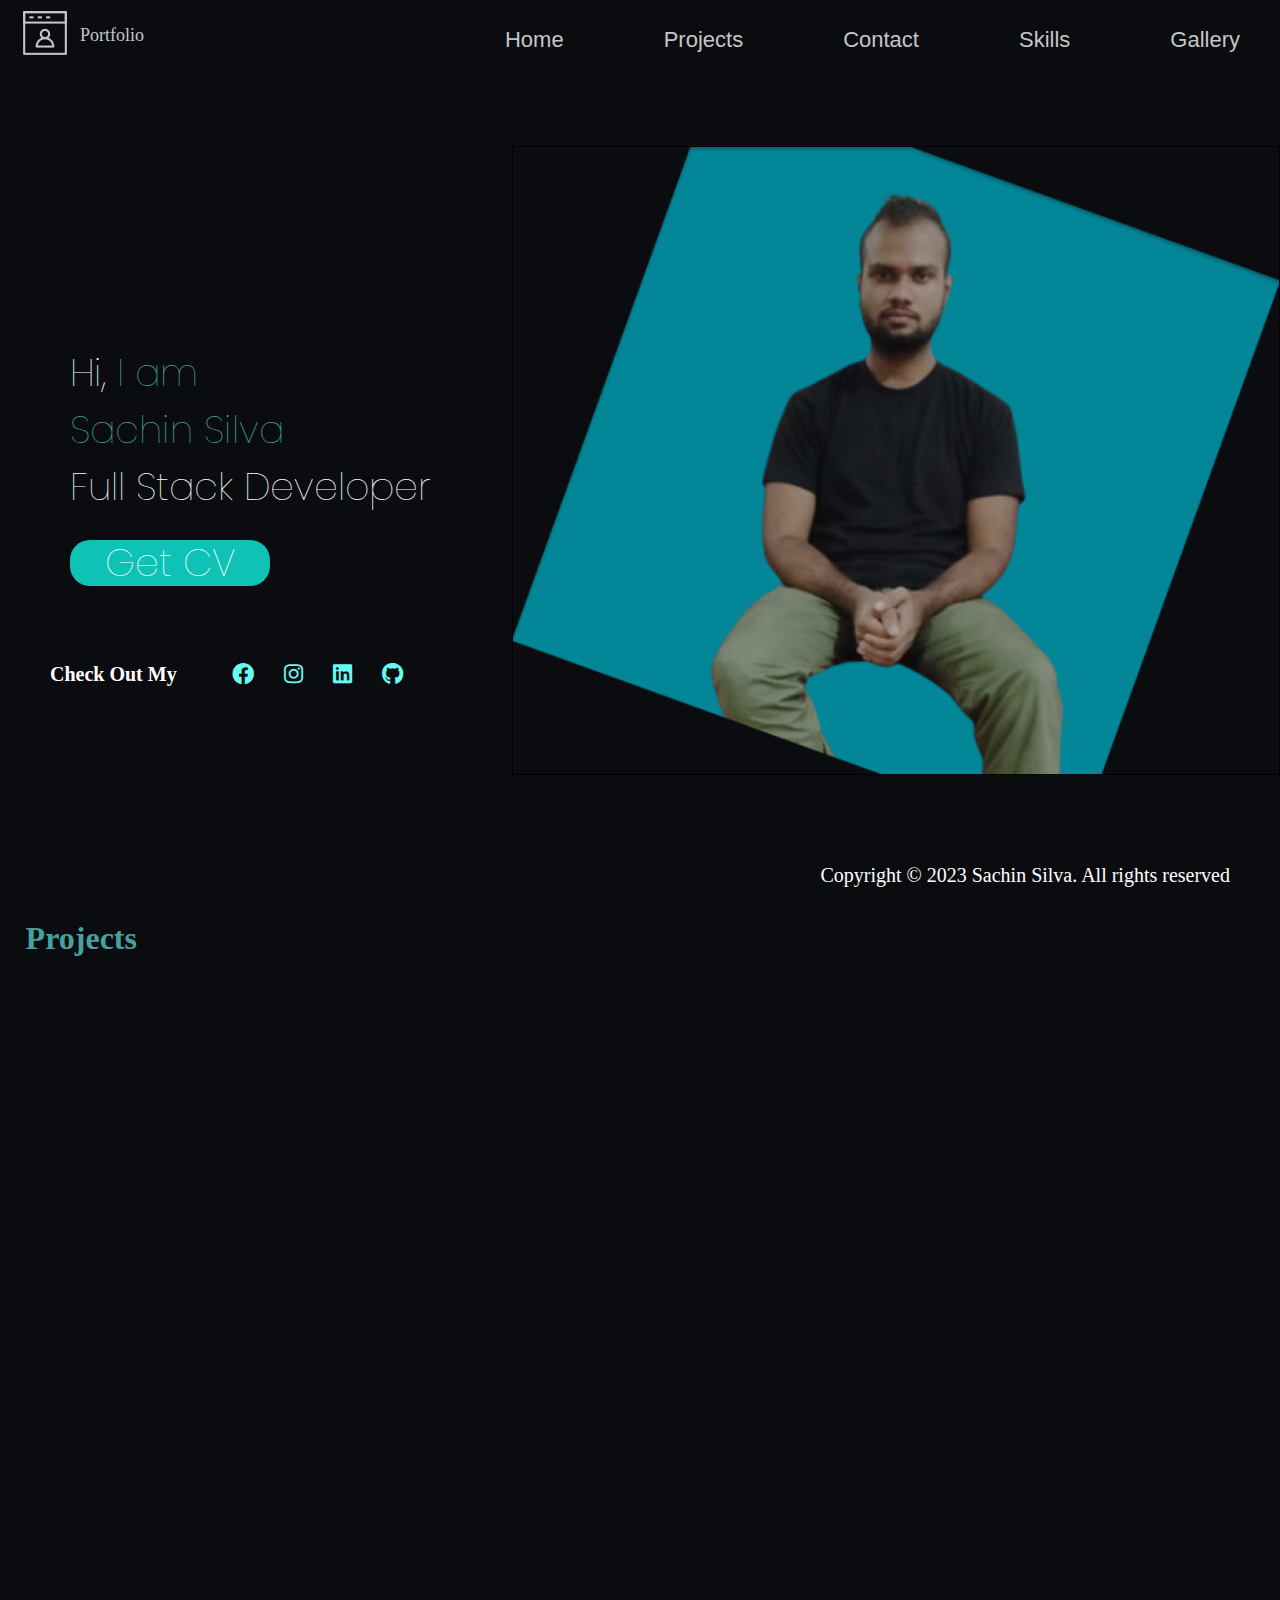
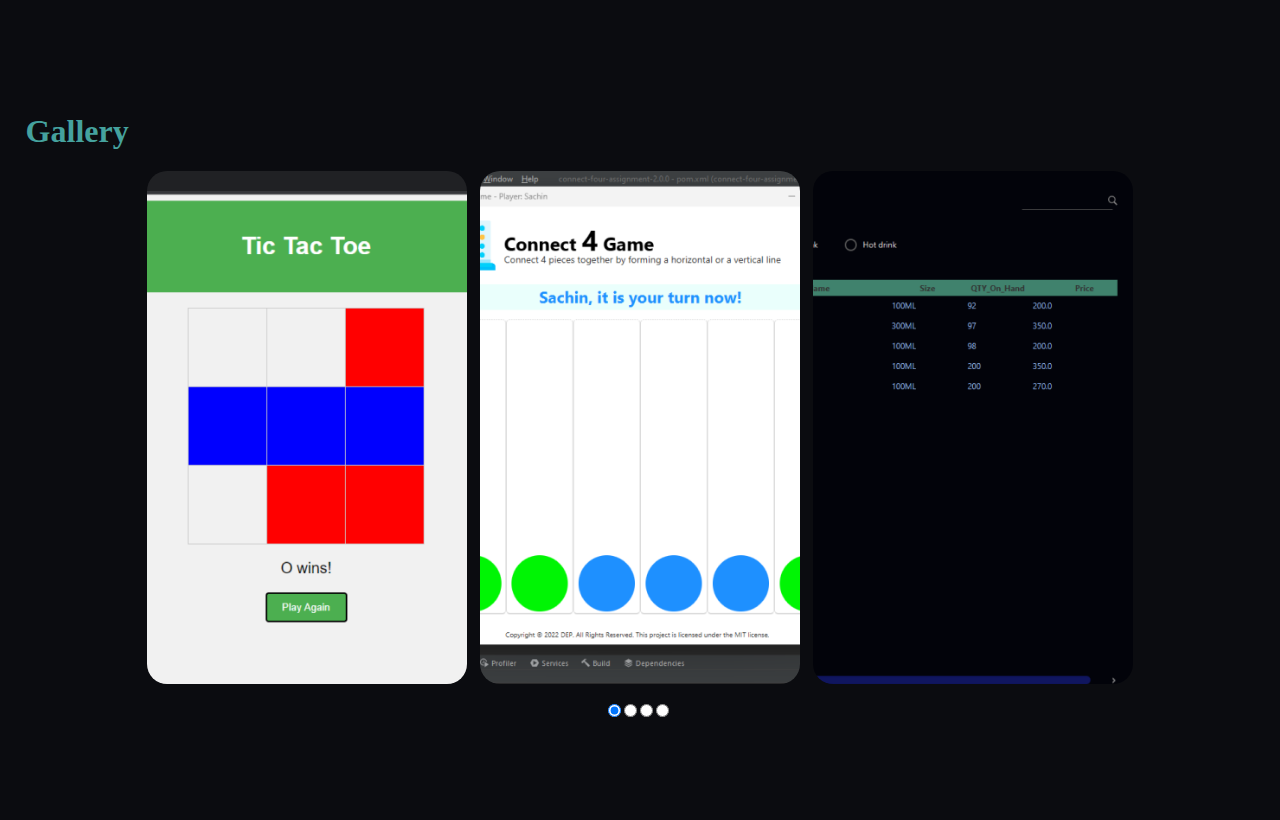
==== commit 6a360e20: "finished" ====
--- a/index.html
+++ b/index.html
@@ -292,7 +292,6 @@
                 <input class="project-button" type="radio" name="p-btn1" id="p-btn1" checked>
                 <input class="project-button" type="radio" name="p-btn1" id="p-btn2">
                 <input class="project-button" type="radio" name="p-btn1" id="p-btn3">
-                <input class="project-button" type="radio" name="p-btn1" id="p-btn4">
             </div>
 
         </section>
@@ -397,10 +396,10 @@
                 <div class="gallery-item"></div>
             </div>
             <div class="gallery-buttons">
-                <input type="radio" name="g-btn1" id="g-btn1" checked>
-                <input type="radio" name="g-btn1" id="g-btn2">
-                <input type="radio" name="g-btn1" id="g-btn3">
-                <input type="radio" name="g-btn1" id="g-btn4">
+                <input class="gallery-btns" type="radio" name="g-btn1" id="g-btn1" checked>
+                <input class="gallery-btns" type="radio" name="g-btn1" id="g-btn2">
+                <input class="gallery-btns" type="radio" name="g-btn1" id="g-btn3">
+                <input class="gallery-btns" type="radio" name="g-btn1" id="g-btn4">
             </div>
         </div>
     </div>
--- a/index.css
+++ b/index.css
@@ -302,12 +302,20 @@
     cursor: pointer;
 }
 
-.project-buttons {
-    display: flex;
-    align-items: center;
+
+
+.project-buttons, .gallery-buttons {
+    display: flex;
     justify-content: center;
-    width: 100%;
-}
+    margin-top: 15px;
+}
+
+.project-button, .gallery-btns {
+    cursor: pointer;
+    transition: background-color 0.3s;
+    margin-right: 3px;
+}
+
 
 /*projects  end---------------------------------*/
 
@@ -500,8 +508,8 @@
 .gallery-item {
     background-repeat: no-repeat;
     background-size: cover;
-    width: 30vw;
-    height: 70vh;
+    width: 25vw;
+    height: 57vh;
     border-radius: 20px;
 }
 
@@ -1108,6 +1116,47 @@
         height: 20vh;
     }
 
+    .project {
+        position: relative;
+    }
+
+    .img {
+        width: 100%;
+        height: auto;
+    }
+
+    .project-topic {
+        margin-top: 10px;
+    }
+
+    .project-des {
+        margin-top: 5px;
+    }
+
+    .footer-section {
+        position: absolute;
+        left: 50%;
+        top: 50%;
+        transform: translate(-50%, -50%);
+        padding: 10px;
+        border-radius: 5px;
+        display: none;
+        justify-content: center;
+        align-items: center;
+    }
+
+    .view-code {
+        margin: 0 5px;
+        padding: 5px 10px;
+        background-color: #333;
+        color: #fff;
+        text-decoration: none;
+        border-radius: 3px;
+    }
+    .project:hover  .footer-section {
+        display: flex;
+    }
+
 }
 
 /*mobile*/
@@ -1202,10 +1251,6 @@
         position: static;
     }
 
-    .footer-section {
-        display: none;
-    }
-
     .progress-bar-wrapper {
         height: 1.5vh;
     }
@@ -1215,4 +1260,4 @@
     .footer-text {
         font-size: x-small;
     }
-}+}
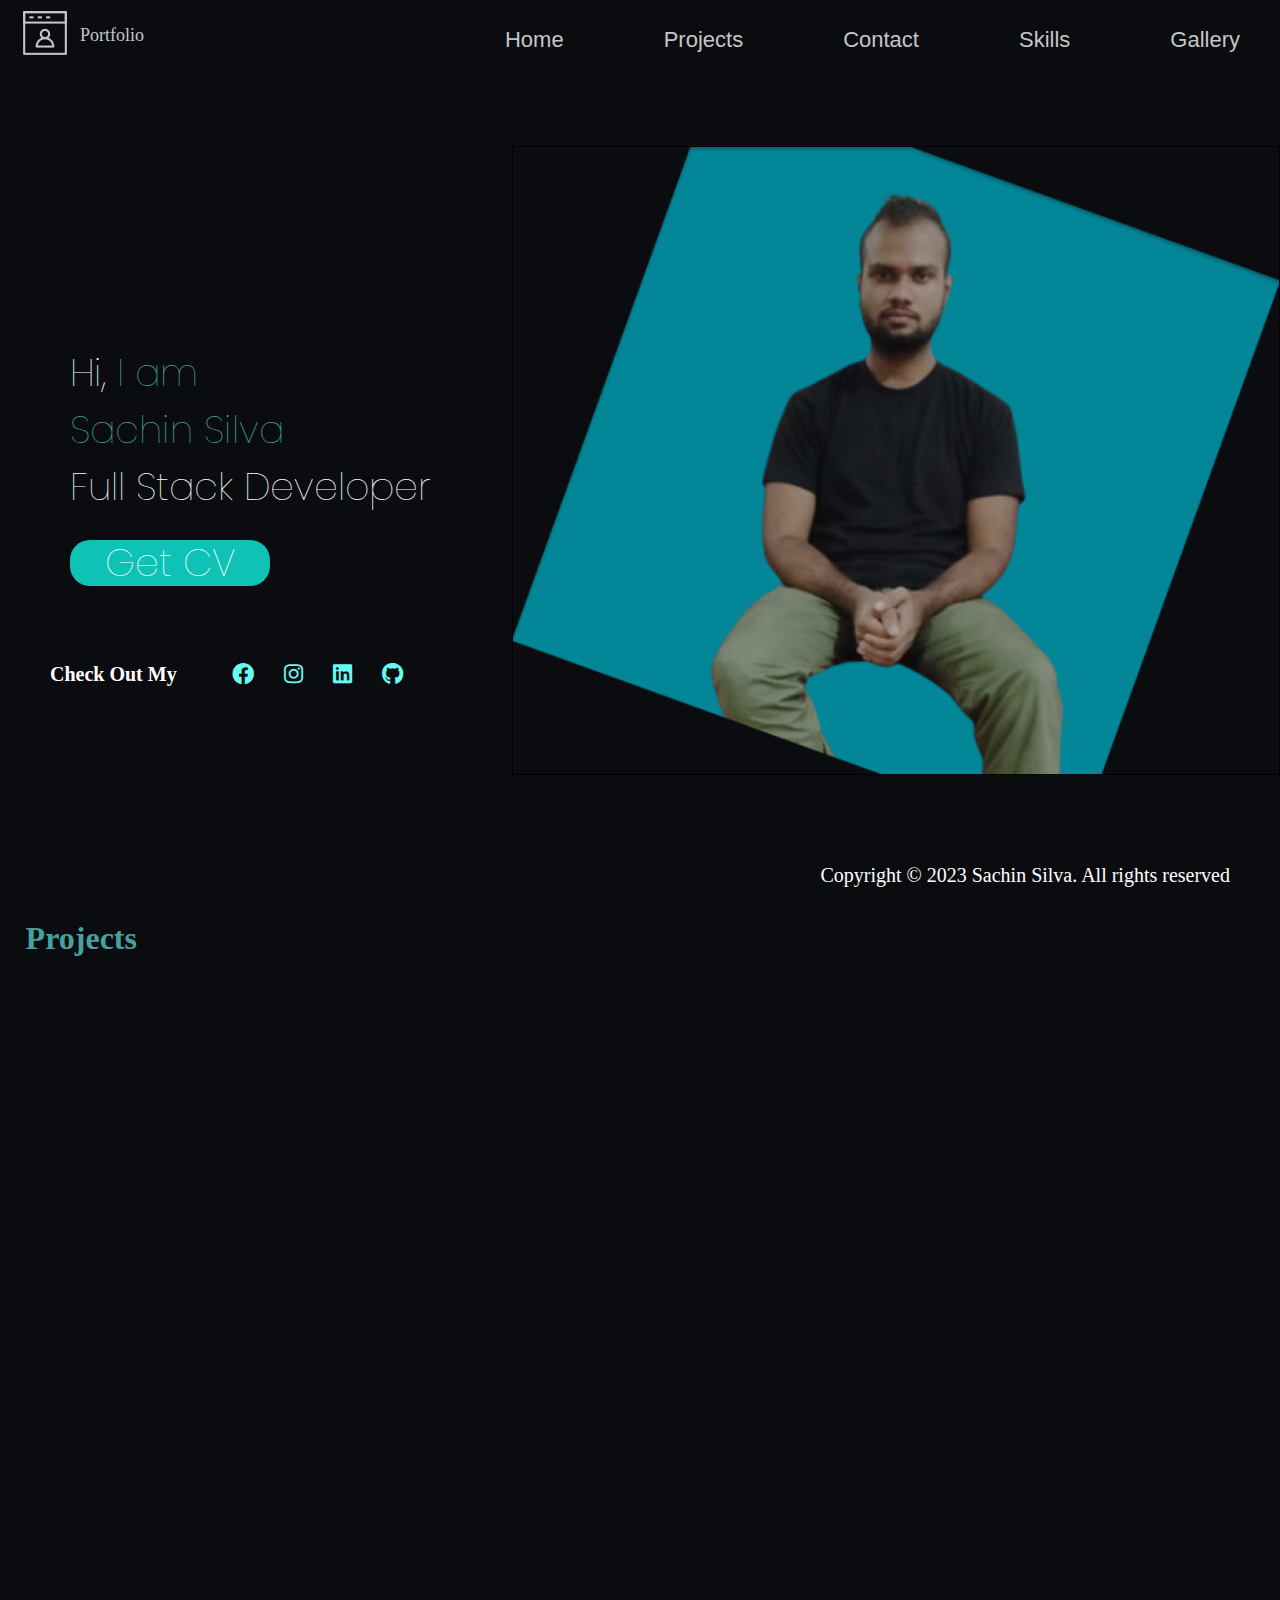
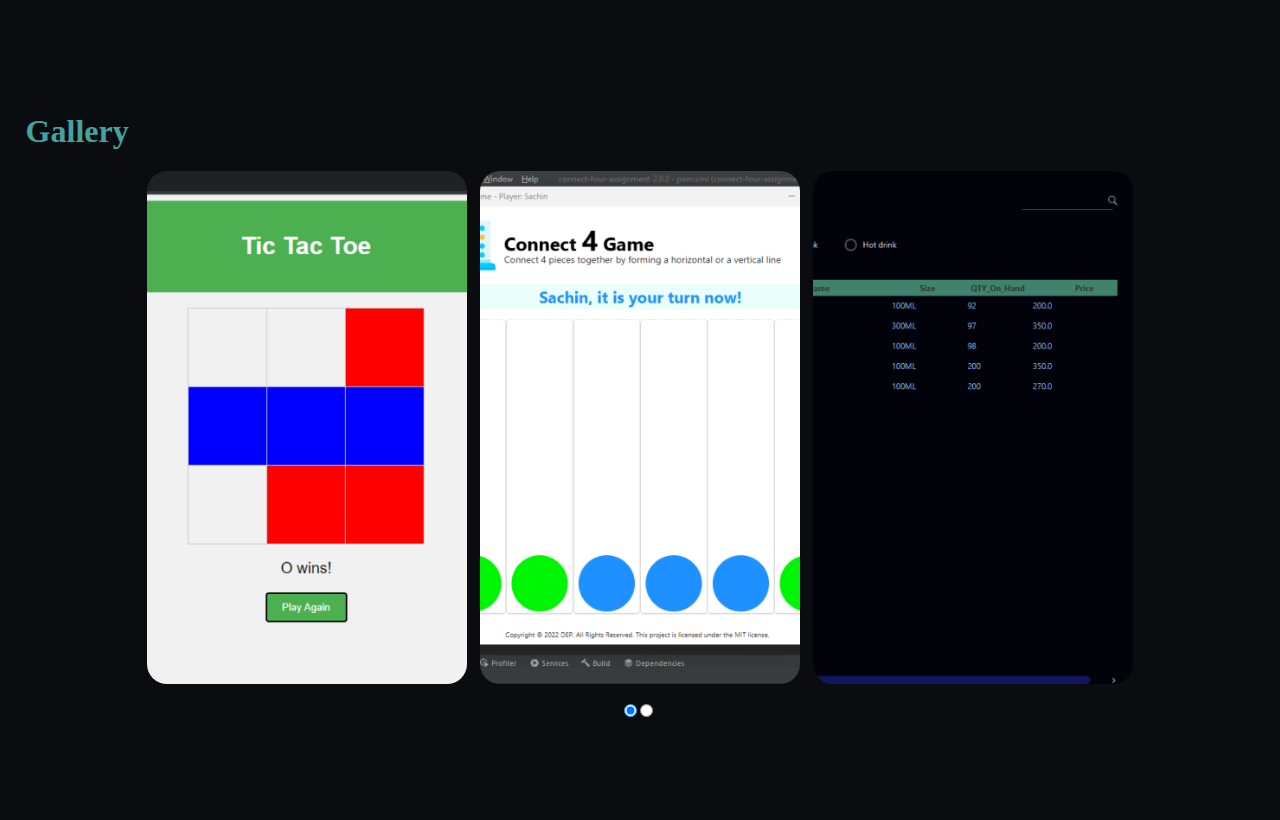
==== commit ed860e21: "finished" ====
--- a/index.html
+++ b/index.html
@@ -16,6 +16,11 @@
     <link href="https://unpkg.com/aos@2.3.1/dist/aos.css" rel="stylesheet">
     <!--    font awesome lib-->
     <link rel="stylesheet" href="assets/lib/fontawesome-free-6.4.0-web/css/all.min.css">
+    <link rel="icon" href="./assets/icons/icons8-portfolio-website-50.png" type="image/png">
+
+    <meta property="og:image" content="https://i.imgur.com/ihs9gXN.png">
+    <meta property="og:description" content=" A passionate full stack developer
+                    from Sri Lanka.">
     <link rel="stylesheet" href="normalize.css">
     <link rel="stylesheet" type="text/css" href="index.css"/>
 </head>
@@ -127,8 +132,9 @@
                         Final.
                     </p>
                     <div class="footer-section">
-                        <div class="view-code">View Code</div>
-                        <div class="live-code">Live</div>
+                        <a href="https://github.com/SachinSilva99/lms-layered-maven-finalProject" target="_blank">
+                            <div class="view-code">View Code</div>
+                        </a>
                     </div>
                 </div>
                 <div class="project">
@@ -139,8 +145,9 @@
                         It’s an assignment in OOP module where it has human vs smart AI Player
                     </p>
                     <div class="footer-section">
-                        <div class="view-code">View Code</div>
-                        <div class="live-code">Live</div>
+                        <a href="#">
+                            <div class="view-code">View Code</div>
+                        </a>
                     </div>
                 </div>
                 <div class="project">
@@ -151,8 +158,9 @@
                         for the module Programming Fundamentals.
                     </p>
                     <div class="footer-section">
-                        <div class="view-code">View Code</div>
-                        <div class="live-code">Live</div>
+                        <a href="https://github.com/SachinSilva99/student-management-java-terminal" target="_blank">
+                            <div class="view-code">View Code</div>
+                        </a>
                     </div>
                 </div>
                 <div class="project">
@@ -163,8 +171,12 @@
                         HTML, CSS and JavaScript.
                     </p>
                     <div class="footer-section">
-                        <div class="view-code">View Code</div>
-                        <div class="live-code">Live</div>
+                        <a href="https://github.com/SachinSilva99/tictactoe" target="_blank">
+                            <div class="view-code">View Code</div>
+                        </a>
+                        <a href="https://sachinsilva99.github.io/tictactoe/" target="_blank">
+                            <div class="view-code">Live</div>
+                        </a>
                     </div>
                 </div>
                 <div class="project">
@@ -276,7 +288,7 @@
                     <img class="img" src="assets/projects/assignment-11.png" loading="lazy" alt="tictactoe">
                     <h1 class="project-topic">Assignment 11</h1>
                     <p class="project-des">
-                        Pos created  using JavaScript, In Memory
+                        Pos created using JavaScript, In Memory
                     </p>
                     <div class="footer-section">
                         <a href="https://github.com/SachinSilva99/in-memory-pos" target="_blank">
@@ -342,12 +354,12 @@
                         <progress id="java" value="90" max="100" class="skill-bar"></progress>
                         <span class="progress-label">90%</span>
                     </div>
-                    <label for="python" class="skill-bar-text">Java</label>
+                    <label for="python" class="skill-bar-text">Python</label>
                     <div class="progress-bar-wrapper">
                         <progress id="python" value="70" max="100" class="skill-bar"></progress>
                         <span class="progress-label">70%</span>
                     </div>
-                    <label for="GIT" class="skill-bar-text">Java</label>
+                    <label for="GIT" class="skill-bar-text">Git</label>
                     <div class="progress-bar-wrapper">
                         <progress id="GIT" value="90" max="100" class="skill-bar"></progress>
                         <span class="progress-label">90%</span>
@@ -394,12 +406,13 @@
                 <div class="gallery-item"></div>
                 <div class="gallery-item"></div>
                 <div class="gallery-item"></div>
+                <div class="gallery-item"></div>
+                <div class="gallery-item"></div>
+                <div class="gallery-item"></div>
             </div>
             <div class="gallery-buttons">
                 <input class="gallery-btns" type="radio" name="g-btn1" id="g-btn1" checked>
                 <input class="gallery-btns" type="radio" name="g-btn1" id="g-btn2">
-                <input class="gallery-btns" type="radio" name="g-btn1" id="g-btn3">
-                <input class="gallery-btns" type="radio" name="g-btn1" id="g-btn4">
             </div>
         </div>
     </div>
@@ -422,11 +435,17 @@
 
     hamburger.addEventListener('click', function () {
         halfScreenMenu.classList.toggle('active');
+        if (halfScreenMenu.classList.contains('active')) {
+            hamburger.style.backgroundImage = "url('assets/icons/icons8-close-50.png')";
+        } else {
+            hamburger.style.backgroundImage = "url('assets/icons/icons8-menu-50.png')";
+        }
     });
     menuLinks.forEach(function (menuLink) {
         menuLink.addEventListener('click', function () {
             halfScreenMenu.classList.remove('active');
             hamburger.classList.remove('open');
+            hamburger.style.backgroundImage = "url('assets/icons/icons8-menu-50.png')";
         });
     });
     $(document).ready(function () {
@@ -441,6 +460,18 @@
             $('.project').slice(startIndex, endIndex).show();
         });
     });
+    $(document).ready(function () {
+        $('.gallery-item').hide();
+        $('.gallery-item').slice(0, 3).show();
+
+        $('.gallery-btns').on('click', function () {
+            const index = $('.gallery-btns').index(this);
+            const startIndex = index * 3;
+            const endIndex = startIndex + 3;
+            $('.gallery-item').hide();
+            $('.gallery-item').slice(startIndex, endIndex).show();
+        });
+    });
 </script>
 </body>
 </html>
--- a/index.css
+++ b/index.css
@@ -528,6 +528,15 @@
 .gallery-item:nth-child(3) {
     background-image: url("assets/gallery/Rectangle 23.png");
 }
+.gallery-item:nth-child(4) {
+    background-image: url("assets/projects/restaurantmanagement.png");
+}
+.gallery-item:nth-child(5) {
+    background-image: url("assets/projects/sms.png");
+}
+.gallery-item:nth-child(6) {
+    background-image: url("assets/projects/cal.png");
+}
 
 .gallery-buttons {
     margin-top: 20px;
